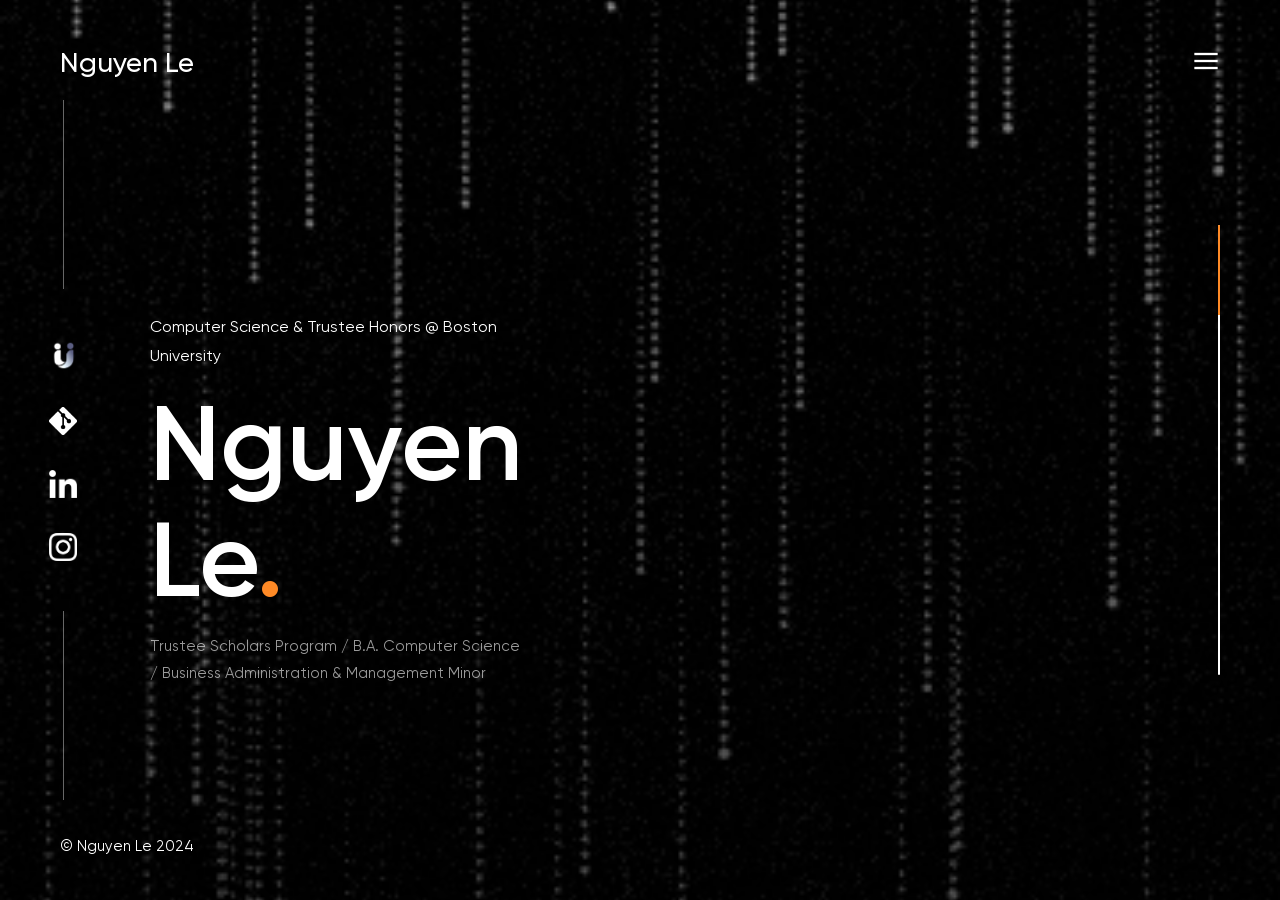
==== index.html @ aa46132e "[bug] pdf not showing up" ====
<!DOCTYPE html>
<html class="no-js vlt-is--homepage vlt-is--footer-fixed" lang="en">

<head>
    <meta charset="utf-8">
    <title>Nguyen Le</title>
    <meta http-equiv="X-UA-Compatible" content="IE=edge">
    <meta name="viewport" content="width=device-width, initial-scale=1, maximum-scale=1">
    <!--Favicon-->
    <!-- change this favicon to my own -->
    <!-- <link rel="icon" type="image/svg" href="assets/img/root/favicon.svg"> -->
    <!--Framework-->
    <link rel="stylesheet" href="assets/css/framework/bootstrap.min.css">
    <!--Fonts-->
    <link rel="stylesheet" href="assets/fonts/Gilroy/style.css">
    <!--Icons-->
    <link rel="stylesheet" href="assets/fonts/LineIcons/Pro-Regular/font-css/LineIcons.css">
    <!--Plugins-->
    <link rel="stylesheet" href="assets/css/vlt-plugins.min.css">
    <!--Style-->
    <link rel="stylesheet" href="assets/css/vlt-main.min.css">
    <!--Custom-->
    <link rel="stylesheet" href="assets/css/custom.css">

    <script async src="https://www.googletagmanager.com/gtag/js?id=UA-115117832-1"></script>
    <script>
        window.dataLayer = window.dataLayer || [];

        function gtag() {
            dataLayer.push(arguments);
        }
        gtag('js', new Date());

        gtag('config', 'UA-115117832-1');
    </script>

    <style>
        @media screen and (max-width: 660px) {
            iframe {
                display: none;
            }
        }
    </style>

</head>

<body class=" animsition">
    <!--Header-->
    <header class="vlt-header vlt-header--default">
        <div class="vlt-navbar vlt-navbar--main vlt-navbar--transparent vlt-navbar--sticky">
            <div class="vlt-navbar-background"></div>
            <div class="vlt-navbar-inner">
                <div class="vlt-navbar-inner--left">
                    <!--Logo-->
                    <h4><a class="vlt-navbar-logo" href="index.html">Nguyen Le</a></h4>
                </div>
                <div class="vlt-navbar-inner--center">
                    <div class="container">
                        <nav class="vlt-default-menu__navigation">
                            <!--Navigation-->
                            <ul class="sf-menu">
                                <li data-menuanchor="Home"><a href="#Home">Home</a>
                                </li>
                                <li data-menuanchor="About"><a href="#About">About</a>
                                </li>
                                <li data-menuanchor="Testimonials"><a href="#Experience">Experience</a>
                                </li>
                                <li data-menuanchor="Projects"><a href="#Projects">Projects</a>
                                </li>
                                <li data-menuanchor="Contact"><a href="#Contact">Contact</a>
                                </li>
                            </ul>
                        </nav>
                    </div>
                </div>
                <div class="vlt-navbar-inner--right">
                    <div class="d-flex align-items-center">
                        <!--Contacts-->
                        <div class="vlt-navbar-contacts"><a href="mailto:nguyenle@bu.edu">nguyenle@bu.edu</a></div>
                        <!--Menu Burger--><a class="vlt-menu-burger js-offcanvas-menu-open" href="#"><svg
                                xmlns="http://www.w3.org/2000/svg" width="24" height="24" viewBox="0 0 24 24"
                                fill="none" stroke="currentColor" stroke-width="2" stroke-linecap="square"
                                stroke-linejoin="round">
                                <line x1="3" y1="12" x2="21" y2="12" />
                                <line x1="3" y1="6" x2="21" y2="6" />
                                <line x1="3" y1="18" x2="21" y2="18" />
                            </svg></a>
                    </div>
                </div>
            </div>
        </div>
    </header>
    <!--Offcanvas Menu-->
    <div class="vlt-offcanvas-menu">
        <div class="vlt-offcanvas-menu__header">
            <!--Menu Burger--><a class="vlt-menu-burger vlt-menu-burger--opened js-offcanvas-menu-close" href="#"><svg
                    xmlns="http://www.w3.org/2000/svg" fill="none" stroke="currentColor" stroke-linecap="square"
                    stroke-linejoin="round" stroke-width="2" viewBox="0 0 24 24">
                    <defs />
                    <path d="M18 6L6 18M6 6l12 12" />
                </svg></a>
        </div>
        <nav class="vlt-offcanvas-menu__navigation">
            <!--Navigation-->
            <ul class="sf-menu">
                <li data-menuanchor="Home"><a href="#Home">Home</a>
                </li>
                <li data-menuanchor="About"><a href="#About">About</a>
                </li>
                <li data-menuanchor="Testimonials"><a href="#Experience">Experience</a>
                </li>
                <li data-menuanchor="Projects"><a href="#Projects">Projects</a>
                </li>
                <li data-menuanchor="Contact"><a href="#Contact">Contact</a>
                </li>
            </ul>
        </nav>
        <div class="vlt-offcanvas-menu__footer">
            <!--Socials-->
            <div class="vlt-offcanvas-menu__socials">
                <!-- UniMate -->
                <a class="vlt-social-icon vlt-social-icon--style-1" href="https://unimate.com.vn/" target="_blank">
                    <img src="assets/img/unimate.png">
                </a>

                <!--GitHub-->
                <a class="vlt-social-icon vlt-social-icon--style-1" href="https://github.com/FilipLe" target="_blank">
                    <img src="assets/img/github.png">
                </a>

                <!--LinkedIn-->
                <a class="vlt-social-icon vlt-social-icon--style-1" href="https://www.linkedin.com/in/nguyenle04/"
                    target="_blank">
                    <img src="assets/img/linkedin.png">
                </a>

                <!--Instagram-->
                <a class="vlt-social-icon vlt-social-icon--style-1"
                    href="https://www.instagram.com/dailydose.of.python/" target="_blank">
                    <img src="assets/img/instagram.png">
                </a>
            </div>

            <!--Copyright-->
            <div class="vlt-offcanvas-menu__copyright">
                <p>© 2024 Copyright.<br>All rights reserved.</p>
            </div>
        </div>
    </div>
    <!--Site Overlay-->
    <div class="vlt-site-overlay"></div>
    <!--Fixed socials-->
    <div class="vlt-fixed-socials">
        <!--UniMate-->
        <a class="vlt-social-icon vlt-social-icon--style-1" href="https://unimate.com.vn/" target="_blank">
            <img src="assets/img/unimate.png">
        </a>

        <!--GitHub-->
        <a class="vlt-social-icon vlt-social-icon--style-1" href="https://github.com/FilipLe" target="_blank">
            <img src="assets/img/github.png">
        </a>

        <!--LinkedIn-->
        <a class="vlt-social-icon vlt-social-icon--style-1" href="https://www.linkedin.com/in/nguyenle04/"
            target="_blank">
            <img src="assets/img/linkedin.png">
        </a>

        <!--Instagram-->
        <a class="vlt-social-icon vlt-social-icon--style-1" href="https://www.instagram.com/dailydose.of.python/"
            target="_blank">
            <img src="assets/img/instagram.png">
        </a>
    </div>

    <!--Main-->
    <main class="vlt-main">
        <!--Fullpage Slider-->
        <div class="vlt-fullpage-slider" data-loop-top="" data-loop-bottom="" data-speed="450">
            <!--Home-->
            <!--Section-->
            <div class="vlt-section pp-scrollable" data-anchor="Home">
                <div style="z-index: 2;" class="vlt-section__vertical-align">
                    <div class="vlt-section__content">
                        <!--Ken Burn Effect-->
                        <div class="vlt-section__ken-burn-background has-mobile-image"><img
                                src="assets/img/particles.gif" alt=""><img src="assets/img/particles.gif" alt=""></div>
                        <div class="container">
                            <div class="row">
                                <div class="col-lg-5">
                                    <div class="vlt-gap-120"></div>
                                    <!--Animated Block-->
                                    <div class="vlt-animated-block" data-animation-name="fadeInUpSm"
                                        style="animation-delay:0s; animation-duration:700ms;">
                                    </div>
                                    <div class="vlt-gap-100"></div>
                                    <!--Animated Block-->
                                    <div class="vlt-animated-block" data-animation-name="fadeInUpSm"
                                        style="animation-delay:.1s; animation-duration:700ms;"><span
                                            class="vlt-display-1 has-white-color">Computer Science & Trustee Honors @
                                            Boston University</span>
                                    </div>
                                    <div class="vlt-gap-15"></div>
                                    <!--Animated Block-->
                                    <div class="vlt-animated-block" data-animation-name="fadeInUpSm"
                                        style="animation-delay:.2s; animation-duration:700ms;">
                                        <h1 class="vlt-large-heading tracking-in-contract-bck">Nguyen Le<span
                                                class="has-accent-color">.</span></h1>
                                    </div>
                                    <div class="vlt-gap-15"></div>
                                    <!--Animated Block-->
                                    <div class="vlt-animated-block" data-animation-name="fadeInUpSm"
                                        style="animation-delay:.3s; animation-duration:700ms;">
                                        <p> Trustee Scholars Program / B.A. Computer Science / Business Administration &
                                            Management Minor</p>
                                    </div>
                                </div>

                            </div>
                        </div>
                        <iframe
                            style="width: 100%; height: 100%; position: absolute; left: 0; pointer-events: none; z-index: 1; border: 0;"
                            src="webgl_shadowmap_pointlight.html"></iframe>
                    </div>
                </div>

            </div>

            <!--About-->
            <!--Section-->
            <div class="vlt-section pp-scrollable" data-anchor="About">
                <div class="vlt-section__vertical-align">
                    <div class="vlt-section__content">
                        <div class="vlt-section__ken-burn-background has-mobile-image"><img src="assets/img/cool.jpeg"
                                alt=""><img src="assets/img/cool.jpeg" alt=""></div>
                        <div class="container">
                            <div class="row">
                                <div class="col-xl-6">
                                    <!--Animated Block-->
                                    <div class="vlt-animated-block" data-animation-name="fadeInUpSm"
                                        style="animation-delay:0s; animation-duration:700ms;">
                                        <div class="vlt-experience-block">
                                            <img src="assets/img/nguyenle.jpg" style="margin:auto"
                                                class="vlt-experience-profile">
                                        </div>
                                    </div>
                                    <div class="vlt-gap-100--lg"></div>
                                </div>
                                <div class="col-xl-6 col-md-8">
                                    <!--Animated Block-->
                                    <div class="vlt-animated-block" data-animation-name="fadeInUpSm"
                                        style="animation-delay:.1s; animation-duration:700ms;">
                                        <h3>About Me</h3>
                                    </div>
                                    <div class="vlt-gap-45"></div>
                                    <!--Animated Block-->
                                    <div class="vlt-animated-block" data-animation-name="fadeInUpSm"
                                        style="animation-delay:.2s; animation-duration:700ms;">
                                        <p>
                                            I’m a Computer Science student with a passion for Technology, Finance, and Machine Learning. I am in my junior year, and I am part of the 20 <u><a href="https://www.bu.edu/provost/students/undergraduate/trustee-scholars-program/">Trustee Scholars</a></u> at Boston University. I’ve worked on a range of projects from Natural Language Processing for Fintech to Backend Development for AR/VR solutions. 
                                            
                                            <br>
                                            <br>
                                            
                                            I love solving complex problems, whether it's building scalable systems, pre-training LLMs, or crafting innovative ideas for startups. With experience in both Business and Engineering, I bring a unique perspective and adaptability to every challenge.
                                        </p>
                                    </div>

                                </div>
                            </div>
                        </div>
                    </div>
                </div>
                <iframe style="width: 100%; height: 100%; position: absolute; z-index: 1; border: 0;"
                    class="fluids_back" src="webgl_marchingcubes.html"></iframe>
            </div>

            <!--Experience-->
            <!--Section-->
            <div class="vlt-section pp-scrollable" data-anchor="Experience">
                <div class="vlt-section__vertical-align">
                    <div class="vlt-section__content">
                        <div class="vlt-section__ken-burn-background has-mobile-image"><img src="assets/img/tech.jpeg"
                                alt=""><img src="assets/img/tech.jpeg" alt=""></div>
                        <div class="container">
                            <div class="vlt-animated-block" data-animation-name="fadeInUpSm"
                                style="animation-delay:0s; animation-duration:700ms;">
                                <h3>Experience</h3>
                            </div>

                            <!--Carousel-->
                            <div class="row">
                                <div class="col-xl-4">
                                    <div class="vlt-gap-30--lg"></div>
                                    <div class="vlt-animated-block" data-animation-name="fadeInUpSm"
                                        style="animation-delay:.2s; animation-duration:700ms;">
                                        <article class="vlt-post vlt-post--masonry">
                                            <div class="vlt-post-border"><span class="top"></span><span
                                                    class="right"></span><span class="bottom"></span><span
                                                    class="left"></span></div>
                                            <div class="vlt-post-content">
                                                <header class="vlt-post-header"><span class="vlt-post-date">July
                                                        2024 - September 2024</span>
                                                    <h3 class="vlt-post-title"><a href="">MoMo M_Service</a></h3>
                                                </header>
                                                <div>
                                                    <a class="vlt-read-more-link" href="">
                                                        Artificial Intelligence Engineer Intern
                                                    </a>
                                                </div>
                                                <div class="vlt-post-excerpt">
                                                    <p>
                                                        Natural language processing and LLM pre-training for MoMo’s Payment Transaction AI Chatbot
                                                    </p>
                                                </div>
                                        </article>
                                    </div>
                                </div>

                                <div class="col-xl-4">
                                    <div class="vlt-gap-30--lg"></div>
                                    <div class="vlt-animated-block" data-animation-name="fadeInUpSm"
                                        style="animation-delay:.3s; animation-duration:700ms;">
                                        <article class="vlt-post vlt-post--masonry">
                                            <div class="vlt-post-border"><span class="top"></span><span
                                                    class="right"></span><span class="bottom"></span><span
                                                    class="left"></span></div>
                                            <div class="vlt-post-content">
                                                <header class="vlt-post-header"><span class="vlt-post-date">August
                                                        2024 - Present</span>
                                                    <h3 class="vlt-post-title"><a href="">BU Spark!</a></h3>
                                                </header>
                                                <div>
                                                    <a class="vlt-read-more-link" href="">
                                                        Teaching Assistant & Tech Fellow
                                                    </a>
                                                </div>
                                                <div class="vlt-post-excerpt">
                                                    <p>
                                                        Provide technical advising for current technology fellows at BU Spark’s incubation program for startups
                                                    </p>
                                                </div>
                                        </article>
                                    </div>
                                </div>

                                <div class="col-xl-4">
                                    <div class="vlt-animated-block" data-animation-name="fadeInUpSm"
                                        style="animation-delay:.1s; animation-duration:700ms;">
                                        <article class="vlt-post vlt-post--masonry">
                                            <div class="vlt-post-border"><span class="top"></span><span
                                                    class="right"></span><span class="bottom"></span><span
                                                    class="left"></span></div>
                                            <div class="vlt-post-content">
                                                <header class="vlt-post-header"><span class="vlt-post-date">January 2024
                                                        - Present</span>
                                                    <h3 class="vlt-post-title"><a href="">UniMate</a></h3>
                                                </header>
                                                <div>
                                                    <a class="vlt-read-more-link" href="">
                                                        Fullstack Software Engineer
                                                    </a>
                                                </div>
                                                <div class="vlt-post-excerpt">
                                                    <p>
                                                        Develop full-stack application as well as part of founding
                                                        members of the startup platform
                                                    </p>
                                                </div>

                                            </div>
                                        </article>
                                    </div>
                                </div>

                                <div class="col-xl-4">
                                    <div class="vlt-gap-30--lg"></div>
                                    <div class="vlt-animated-block" data-animation-name="fadeInUpSm"
                                        style="animation-delay:.3s; animation-duration:700ms;">
                                        <article class="vlt-post vlt-post--masonry">
                                            <div class="vlt-post-border"><span class="top"></span><span
                                                    class="right"></span><span class="bottom"></span><span
                                                    class="left"></span></div>
                                            <div class="vlt-post-content">
                                                <header class="vlt-post-header"><span class="vlt-post-date">September 2023 -
                                                        August 2024</span>
                                                    <h3 class="vlt-post-title"><a href="">Boston University</a></h3>
                                                </header>
                                                <div>
                                                    <a class="vlt-read-more-link" href="">
                                                        Course Assistant for CS 111
                                                    </a>
                                                </div>
                                                <div class="vlt-post-excerpt">
                                                    <p>
                                                        Instruct in labs, organize discussions and daily office hours for 350+ undergraduate students in Python programming, OOP, Algorithms
                                                    </p>
                                                </div>
                                        </article>
                                    </div>
                                </div>

                                <div class="col-xl-4">
                                    <div class="vlt-gap-30--lg"></div>
                                    <div class="vlt-animated-block" data-animation-name="fadeInUpSm"
                                        style="animation-delay:.3s; animation-duration:700ms;">
                                        <article class="vlt-post vlt-post--masonry">
                                            <div class="vlt-post-border"><span class="top"></span><span
                                                    class="right"></span><span class="bottom"></span><span
                                                    class="left"></span></div>
                                            <div class="vlt-post-content">
                                                <header class="vlt-post-header"><span class="vlt-post-date">May 2024
                                                        - June 2024</span>
                                                    <h3 class="vlt-post-title"><a href="">Goldman Sachs</a></h3>
                                                </header>
                                                <div>
                                                    <a class="vlt-read-more-link" href="">
                                                        Virtual Insight Series
                                                    </a>
                                                </div>
                                                <div class="vlt-post-excerpt">
                                                    <p>
                                                        4-week professional development program for undergraduates led by Goldman Sachs
                                                    </p>
                                                </div>
                                        </article>
                                    </div>
                                </div>

                                <div class="col-xl-4">
                                    <div class="vlt-animated-block" data-animation-name="fadeInUpSm"
                                        style="animation-delay:.1s; animation-duration:700ms;">
                                        <article class="vlt-post vlt-post--masonry">
                                            <div class="vlt-post-border"><span class="top"></span><span
                                                    class="right"></span><span class="bottom"></span><span
                                                    class="left"></span></div>
                                            <div class="vlt-post-content">
                                                <header class="vlt-post-header"><span class="vlt-post-date">May 2023 -
                                                        August 2023</span>
                                                    <h3 class="vlt-post-title"><a href="">jK Technologies Corp</a></h3>
                                                </header>
                                                <div>
                                                    <a class="vlt-read-more-link" href="">
                                                        Backend Developer Intern
                                                    </a>
                                                </div>
                                                <div class="vlt-post-excerpt">
                                                    <p>
                                                        Develop backend for the AR/VR metaverse platform for businesses
                                                    </p>
                                                </div>

                                            </div>
                                        </article>
                                    </div>
                                </div>
                            </div>
                        </div>
                    </div>
                </div>
            </div>

            <!--Projects-->
            <!--Section-->
            <div class="vlt-section pp-scrollable" data-anchor="Projects">
                <div class="vlt-section__vertical-align">
                    <div class="vlt-section__content">
                        <!--Ken Burn Effect-->
                        <div class="vlt-section__ken-burn-background"><img src="assets/img/techy.webp" alt=""></div>
                        <div class="container">
                            <div class="row align-items-end">
                                <div class="col-xl-6">
                                    <!--Animated Block-->
                                    <div class="vlt-animated-block" data-animation-name="fadeInUpSm"
                                        style="animation-delay:0s; animation-duration:700ms;">
                                        <div class="has-accent-color" style = "text-align: center;">
                                            <!-- <svg xmlns="http://www.w3.org/2000/svg"
                                                fill="none" viewBox="0 0 75 75">
                                                <defs />
                                                <path fill="currentColor"
                                                    d="M25 0C16.9271 0 10.7422 2.14844 6.44531 6.44531 2.14844 10.7422 0 16.9271 0 25v50h31.25V25H12.5c0-4.4271.9766-7.6172 2.9297-9.5703C17.3828 13.4766 20.5729 12.5 25 12.5V0zm43.75 0c-8.0729 0-14.2578 2.14844-18.5547 6.44531C45.8984 10.7422 43.75 16.9271 43.75 25v50H75V25H56.25c0-4.4271.9766-7.6172 2.9297-9.5703C61.1328 13.4766 64.3229 12.5 68.75 12.5V0z" />
                                            </svg>
                                            <div class="vlt-gap-160 vlt-gap-100--lg"></div> -->
                                            <img src="assets/img/shaInnovation.JPG" alt="Innovation Competition" style="width: 80%; height: auto;" class="vlt-experience-profile">
                                            <h3>Let my experiences reflect my abilities.</h3>
                                        </div>
                                    </div>
                                </div>
                                <div class="col-xl-4 col-md-6 offset-xl-2">
                                    <!--Animated Block-->
                                    <div class="vlt-animated-block" data-animation-name="fadeInUpSm"
                                        style="animation-delay:.1s; animation-duration:700ms;">

                                        <!--Content slider-->
                                        <div class="vlt-content-slider "
                                            data-navigation-anchor=".vlt-testimonials-anchor" data-effect="" data-gap=""
                                            data-loop="" data-speed="" data-autoplay="" data-autoplay-speed=""
                                            data-slides-centered="" data-slide-settings="{}" data-free-mode=""
                                            data-slider-offset="" data-mousewheel="">
                                            <div class="swiper-container">
                                                <div class="swiper-wrapper">
                                                    <div class="swiper-slide">
                                                        <!--Project-->
                                                        <div class="vlt-testimonial">
                                                            <div class="vlt-testimonial__meta">
                                                                <h5 class="vlt-testimonial__name">$100k Poyiadjis VC Competition
                                                                </h5>
                                                                <div class="vlt-testimonial__function">Venture Funding                                                                </div>
                                                            </div>

                                                            <div class="vlt-testimonial__text">
                                                                <p>
                                                                    Won 3rd place in venture funding from the Social Impact Track at the $100,000 Poyiadjis Innovation Competition
                                                                </p>
                                                            </div>

                                                        </div>
                                                    </div>

                                                    <div class="swiper-slide">
                                                        <!--Project-->
                                                        <div class="vlt-testimonial">
                                                            <div class="vlt-testimonial__meta">
                                                                <h5 class="vlt-testimonial__name">Grapheme-to-Phoneme Model
                                                                </h5>
                                                                <div class="vlt-testimonial__function">Encoder-Decoder, Recurrent Neural Networks                                                               </div>
                                                            </div>

                                                            <div class="vlt-testimonial__text">
                                                                <p>
                                                                    Text-to-speech (TTS) synthesis model for Romanian lexicon using sequence-to-sequence technique from deep learning 
                                                                </p>
                                                            </div>

                                                        </div>
                                                    </div>

                                                    <div class="swiper-slide">
                                                        <!--Project-->
                                                        <div class="vlt-testimonial">
                                                            <div class="vlt-testimonial__meta">
                                                                <h5 class="vlt-testimonial__name">Capital Crest
                                                                </h5>
                                                                <div class="vlt-testimonial__function">NextJS, PostgreSQL, Plaid API, TypeScript
                                                                </div>
                                                            </div>

                                                            <div class="vlt-testimonial__text">
                                                                <p>
                                                                    Financial planning and expenses tracking application with real-time banking account integration
                                                                </p>
                                                            </div>

                                                        </div>
                                                    </div>

                                                    <div class="swiper-slide">
                                                        <!--Project-->
                                                        <div class="vlt-testimonial">
                                                            <div class="vlt-testimonial__meta">
                                                                <h5 class="vlt-testimonial__name">VNProperties
                                                                </h5>
                                                                <div class="vlt-testimonial__function">React Native, Expo, TypeScript
                                                                </div>
                                                            </div>

                                                            <div class="vlt-testimonial__text">
                                                                <p>
                                                                    Native application for listing real estate properties in Vietnam
                                                                </p>
                                                            </div>

                                                        </div>
                                                    </div>

                                                    <div class="swiper-slide">
                                                        <!--Project-->
                                                        <div class="vlt-testimonial">
                                                            <div class="vlt-testimonial__meta">
                                                                <h5 class="vlt-testimonial__name">Property Appraisal
                                                                    with ML
                                                                </h5>
                                                                <div class="vlt-testimonial__function">pandas,
                                                                    Matplotlib, scikit-learn, seaborn
                                                                </div>
                                                            </div>

                                                            <div class="vlt-testimonial__text">
                                                                <p>
                                                                    Machine learning models to predict property valuation
                                                                </p>
                                                            </div>

                                                        </div>
                                                    </div>


                                                    <div class="swiper-slide">
                                                        <!--Project-->
                                                        <div class="vlt-testimonial">
                                                            <div class="vlt-testimonial__meta">
                                                                <h5 class="vlt-testimonial__name">@dailydose.of.python
                                                                </h5>
                                                                <div class="vlt-testimonial__function">Python
                                                                </div>
                                                            </div>

                                                            <div class="vlt-testimonial__text">
                                                                <p>
                                                                    Online platform that teaches programming to over
                                                                    4.000 avid learners all over the world.
                                                                </p>
                                                            </div>

                                                        </div>
                                                    </div>


                                                    <div class="swiper-slide">
                                                        <!--Project-->
                                                        <div class="vlt-testimonial">
                                                            <div class="vlt-testimonial__meta">
                                                                <h5 class="vlt-testimonial__name">Medicine Daily
                                                                </h5>
                                                                <div class="vlt-testimonial__function">Java Swing, JSON
                                                                </div>
                                                            </div>

                                                            <div class="vlt-testimonial__text">
                                                                <p>
                                                                    Application that helps patients keep track of dosage
                                                                    and medicine inventory.
                                                                </p>
                                                            </div>

                                                        </div>
                                                    </div>

                                                    <div class="swiper-slide">
                                                        <!--Project-->
                                                        <div class="vlt-testimonial">
                                                            <div class="vlt-testimonial__meta">
                                                                <h5 class="vlt-testimonial__name">Daily Dose of Weather
                                                                </h5>
                                                                <div class="vlt-testimonial__function">Python, requests,
                                                                    smtplib, OpenWeather API
                                                                </div>
                                                            </div>

                                                            <div class="vlt-testimonial__text">
                                                                <p>
                                                                    Real-time Weather Forecast SMS Text Alert System
                                                                    that collects weather forecast information and
                                                                    alerts users clothing suggestions and weather in
                                                                    real-time.
                                                                </p>
                                                            </div>

                                                        </div>
                                                    </div>

                                                </div>
                                            </div>
                                        </div>
                                        <div class="vlt-gap-75"></div>

                                        <!--Slider controls-->
                                        <div
                                            class="vlt-slider-controls vlt-slider-controls--style-1 vlt-testimonials-anchor">
                                            <div class="vlt-swiper-button-prev"><svg xmlns="http://www.w3.org/2000/svg"
                                                    fill="none" viewBox="0 0 24 45">
                                                    <defs />
                                                    <path fill="currentColor" fill-rule="evenodd"
                                                        d="M1.36413 22.5795L24 43.9524l-.7271.6865L.272896 22.9223l.383716-.3623-.362754-.3367L23.0941.319721l.733.680233L1.36413 22.5795z"
                                                        clip-rule="evenodd" />
                                                </svg></div>
                                            <div class="vlt-swiper-button-next"><svg fill="none"
                                                    xmlns="http://www.w3.org/2000/svg" viewBox="0 0 24 45">
                                                    <defs />
                                                    <path fill-rule="evenodd" clip-rule="evenodd"
                                                        d="M22.6359 22.3728L0 1.00001.727101.313477 23.7271 22.0301l-.3837.3623.3627.3367L.905866 44.6327l-.732997-.6803L22.6359 22.3728z"
                                                        fill="currentColor" />
                                                </svg></div>
                                        </div>
                                    </div>
                                </div>
                            </div>
                        </div>
                    </div>
                </div>
            </div>

            <!--Contact-->
            <!--Section-->
            <div class="vlt-section pp-scrollable" data-anchor="Contact">
                <div class="vlt-section__vertical-align">
                    <div class="vlt-section__content">
                        <!--Ken Burn Effect-->
                        <div class="vlt-section__ken-burn-background"><img src="assets/img/cpu.jpeg" alt=""></div>
                        <div class="container">
                            <div class="row">
                                <div class="col-xl-4">
                                    <!--Animated Block-->
                                    <div class="vlt-animated-block" data-animation-name="fadeInUpSm"
                                        style="animation-delay:0s; animation-duration:700ms;">
                                        <h3>Contact</h3>
                                        <div class="vlt-gap-30"></div>
                                        <p>For any further queries regarding my profile, please do not hesitate to reach
                                            out to me at the contacts below:</p>
                                        <div class="vlt-gap-40"></div>
                                        <p><a class="tel" href="linkedin.com/in/nguyenle04/">LinkedIn: nguyenle04</a>
                                        </p>
                                        <p><a class="tel" href="https://github.com/FilipLe">GitHub: FilipLe</a></p>
                                        <p><a class="tel" href="mailto:nguyenle@bu.edu">nguyenle@bu.edu</a></p>
                                    </div>
                                </div>
                                
                                <div class="col-xl-6 offset-xl-2">
                                    <div class="vlt-gap-100--lg"></div>
                                    <!--Animated Block-->
                                    <div class="vlt-animated-block" data-animation-name="fadeInUpSm"
                                        style="animation-delay:.1s; animation-duration:700ms;">
                                        <h4>Learn more <span class="has-accent-color">here!</span></h4>
                                        <div class="vlt-gap-20"></div>
                                        <!-- <embed src="https://drive.google.com/file/d/1ehC1Ym4-fLE6mgEJBxqgDnFUmO_-lJ_u/view?usp=sharing" width="600px" height="600px" /> -->
                                        <iframe src="https://drive.google.com/file/d/1ehC1Ym4-fLE6mgEJBxqgDnFUmO_-lJ_u/view" style="width:600px; height:500px;" frameborder="0"></iframe>
                                    </div>
                                </div>
                            </div>
                        </div>
                    </div>
                </div>
            </div>
            <!--Progress Bar-->
            <div class="vlt-fullpage-slider-progress-bar"><span></span></div>
        </div>
    </main>
    <!--Footer-->
    <footer class="vlt-footer vlt-footer--default vlt-footer--fixed">
        <div class="vlt-footer-copyright">
            <p>© Nguyen Le 2024</p>
        </div>
    </footer>

    <!--Libs-->
    <script src="assets/vendors/jquery-3.5.1.min.js"></script>
    <script src="assets/scripts/vlt-plugins.min.js"></script>
    <script src="assets/scripts/vlt-helpers.js"></script>
    <script src="assets/scripts/vlt-controllers.min.js"></script>
    <script src="assets/scripts/motion.js"></script>
</body>

</html>
---- assets/fonts/Gilroy/style.css ----
@font-face {
    font-family: 'Gilroy';
    src: url('Gilroy-Regular.woff') format('woff');
    font-weight: normal;
    font-style: normal;
}

@font-face {
    font-family: 'Gilroy';
    src: url('Gilroy-Medium.woff') format('woff');
    font-weight: 500;
    font-style: normal;
}

@font-face {
    font-family: 'Gilroy';
    src: url('Gilroy-SemiBold.woff') format('woff');
    font-weight: 600;
    font-style: normal;
}
---- assets/css/vlt-main.min.css ----
@-webkit-keyframes vlt_fade_in_down {
    0% {
        -webkit-transform: translateY(1.875rem);
        transform: translateY(1.875rem);
        opacity: 0
    }
    100% {
        -webkit-transform: translateY(0);
        transform: translateY(0);
        opacity: 1
    }
}

@keyframes vlt_fade_in_down {
    0% {
        -webkit-transform: translateY(1.875rem);
        transform: translateY(1.875rem);
        opacity: 0
    }
    100% {
        -webkit-transform: translateY(0);
        transform: translateY(0);
        opacity: 1
    }
}

@-webkit-keyframes vlt_animated_block {
    0% {
        -webkit-transform: translateY(6.25rem);
        transform: translateY(6.25rem);
        opacity: 0
    }
    100% {
        -webkit-transform: translateY(0);
        transform: translateY(0);
        opacity: 1
    }
}

@keyframes vlt_animated_block {
    0% {
        -webkit-transform: translateY(6.25rem);
        transform: translateY(6.25rem);
        opacity: 0
    }
    100% {
        -webkit-transform: translateY(0);
        transform: translateY(0);
        opacity: 1
    }
}

@-webkit-keyframes vlt_bounce {
    0%,
    100% {
        -webkit-transform: scale(0);
        transform: scale(0)
    }
    50% {
        -webkit-transform: scale(1);
        transform: scale(1)
    }
}

@keyframes vlt_bounce {
    0%,
    100% {
        -webkit-transform: scale(0);
        transform: scale(0)
    }
    50% {
        -webkit-transform: scale(1);
        transform: scale(1)
    }
}

@-webkit-keyframes vlt_fade_in_up_sm {
    from {
        -webkit-transform: translate3d(0, 100px, 0);
        transform: translate3d(0, 100px, 0);
        opacity: 0
    }
    to {
        -webkit-transform: translate3d(0, 0, 0);
        transform: translate3d(0, 0, 0);
        opacity: 1
    }
}

@keyframes vlt_fade_in_up_sm {
    from {
        -webkit-transform: translate3d(0, 100px, 0);
        transform: translate3d(0, 100px, 0);
        opacity: 0
    }
    to {
        -webkit-transform: translate3d(0, 0, 0);
        transform: translate3d(0, 0, 0);
        opacity: 1
    }
}

@-webkit-keyframes vlt_fade_in_down_sm {
    from {
        -webkit-transform: translate3d(0, -100px, 0);
        transform: translate3d(0, -100px, 0);
        opacity: 0
    }
    to {
        -webkit-transform: translate3d(0, 0, 0);
        transform: translate3d(0, 0, 0);
        opacity: 1
    }
}

@keyframes vlt_fade_in_down_sm {
    from {
        -webkit-transform: translate3d(0, -100px, 0);
        transform: translate3d(0, -100px, 0);
        opacity: 0
    }
    to {
        -webkit-transform: translate3d(0, 0, 0);
        transform: translate3d(0, 0, 0);
        opacity: 1
    }
}

@-webkit-keyframes vlt_fade_in_left_sm {
    from {
        -webkit-transform: translate3d(-100px, 0, 0);
        transform: translate3d(-100px, 0, 0);
        opacity: 0
    }
    to {
        -webkit-transform: translate3d(0, 0, 0);
        transform: translate3d(0, 0, 0);
        opacity: 1
    }
}

@keyframes vlt_fade_in_left_sm {
    from {
        -webkit-transform: translate3d(-100px, 0, 0);
        transform: translate3d(-100px, 0, 0);
        opacity: 0
    }
    to {
        -webkit-transform: translate3d(0, 0, 0);
        transform: translate3d(0, 0, 0);
        opacity: 1
    }
}

@-webkit-keyframes vlt_fade_in_right_sm {
    from {
        -webkit-transform: translate3d(100px, 0, 0);
        transform: translate3d(100px, 0, 0);
        opacity: 0
    }
    to {
        -webkit-transform: translate3d(0, 0, 0);
        transform: translate3d(0, 0, 0);
        opacity: 1
    }
}

@keyframes vlt_fade_in_right_sm {
    from {
        -webkit-transform: translate3d(100px, 0, 0);
        transform: translate3d(100px, 0, 0);
        opacity: 0
    }
    to {
        -webkit-transform: translate3d(0, 0, 0);
        transform: translate3d(0, 0, 0);
        opacity: 1
    }
}

@-webkit-keyframes vlt_heartbeat {
    0% {
        -webkit-transform: scale(.8);
        transform: scale(.8)
    }
    5% {
        -webkit-transform: scale(.9);
        transform: scale(.9)
    }
    10% {
        -webkit-transform: scale(.8);
        transform: scale(.8)
    }
    15% {
        -webkit-transform: scale(1);
        transform: scale(1)
    }
    50% {
        -webkit-transform: scale(.8);
        transform: scale(.8)
    }
    100% {
        -webkit-transform: scale(.8);
        transform: scale(.8)
    }
}

@keyframes vlt_heartbeat {
    0% {
        -webkit-transform: scale(.8);
        transform: scale(.8)
    }
    5% {
        -webkit-transform: scale(.9);
        transform: scale(.9)
    }
    10% {
        -webkit-transform: scale(.8);
        transform: scale(.8)
    }
    15% {
        -webkit-transform: scale(1);
        transform: scale(1)
    }
    50% {
        -webkit-transform: scale(.8);
        transform: scale(.8)
    }
    100% {
        -webkit-transform: scale(.8);
        transform: scale(.8)
    }
}

.has-accent-color {
    color: #ff8a26
}

.has-white-color {
    color: #fff
}

.vlt-display-1 {
    font-size: 1rem;
    display: block
}

.message.success {
    color: #fff
}

.message.danger {
    color: #ff8a26
}

.vlt-gap-310 {
    height: 19.375rem
}

@media only screen and (max-width:575px) {
    .vlt-gap-310--xs {
        height: 19.375rem
    }
}

@media only screen and (max-width:767px) {
    .vlt-gap-310--sm {
        height: 19.375rem
    }
}

@media only screen and (max-width:991px) {
    .vlt-gap-310--md {
        height: 19.375rem
    }
}

@media only screen and (max-width:1199px) {
    .vlt-gap-310--lg {
        height: 19.375rem
    }
}

.vlt-gap-215 {
    height: 13.4375rem
}

@media only screen and (max-width:575px) {
    .vlt-gap-215--xs {
        height: 13.4375rem
    }
}

@media only screen and (max-width:767px) {
    .vlt-gap-215--sm {
        height: 13.4375rem
    }
}

@media only screen and (max-width:991px) {
    .vlt-gap-215--md {
        height: 13.4375rem
    }
}

@media only screen and (max-width:1199px) {
    .vlt-gap-215--lg {
        height: 13.4375rem
    }
}

.vlt-gap-200 {
    height: 12.5rem
}

@media only screen and (max-width:575px) {
    .vlt-gap-200--xs {
        height: 12.5rem
    }
}

@media only screen and (max-width:767px) {
    .vlt-gap-200--sm {
        height: 12.5rem
    }
}

@media only screen and (max-width:991px) {
    .vlt-gap-200--md {
        height: 12.5rem
    }
}

@media only screen and (max-width:1199px) {
    .vlt-gap-200--lg {
        height: 12.5rem
    }
}

.vlt-gap-160 {
    height: 10rem
}

@media only screen and (max-width:575px) {
    .vlt-gap-160--xs {
        height: 10rem
    }
}

@media only screen and (max-width:767px) {
    .vlt-gap-160--sm {
        height: 10rem
    }
}

@media only screen and (max-width:991px) {
    .vlt-gap-160--md {
        height: 10rem
    }
}

@media only screen and (max-width:1199px) {
    .vlt-gap-160--lg {
        height: 10rem
    }
}

.vlt-gap-150 {
    height: 9.375rem
}

@media only screen and (max-width:575px) {
    .vlt-gap-150--xs {
        height: 9.375rem
    }
}

@media only screen and (max-width:767px) {
    .vlt-gap-150--sm {
        height: 9.375rem
    }
}

@media only screen and (max-width:991px) {
    .vlt-gap-150--md {
        height: 9.375rem
    }
}

@media only screen and (max-width:1199px) {
    .vlt-gap-150--lg {
        height: 9.375rem
    }
}

.vlt-gap-140 {
    height: 8.75rem
}

@media only screen and (max-width:575px) {
    .vlt-gap-140--xs {
        height: 8.75rem
    }
}

@media only screen and (max-width:767px) {
    .vlt-gap-140--sm {
        height: 8.75rem
    }
}

@media only screen and (max-width:991px) {
    .vlt-gap-140--md {
        height: 8.75rem
    }
}

@media only screen and (max-width:1199px) {
    .vlt-gap-140--lg {
        height: 8.75rem
    }
}

.vlt-gap-100 {
    height: 6.25rem
}

@media only screen and (max-width:575px) {
    .vlt-gap-100--xs {
        height: 6.25rem
    }
}

@media only screen and (max-width:767px) {
    .vlt-gap-100--sm {
        height: 6.25rem
    }
}

@media only screen and (max-width:991px) {
    .vlt-gap-100--md {
        height: 6.25rem
    }
}

@media only screen and (max-width:1199px) {
    .vlt-gap-100--lg {
        height: 6.25rem
    }
}

.vlt-gap-75 {
    height: 4.6875rem
}

@media only screen and (max-width:575px) {
    .vlt-gap-75--xs {
        height: 4.6875rem
    }
}

@media only screen and (max-width:767px) {
    .vlt-gap-75--sm {
        height: 4.6875rem
    }
}

@media only screen and (max-width:991px) {
    .vlt-gap-75--md {
        height: 4.6875rem
    }
}

@media only screen and (max-width:1199px) {
    .vlt-gap-75--lg {
        height: 4.6875rem
    }
}

.vlt-gap-70 {
    height: 4.375rem
}

@media only screen and (max-width:575px) {
    .vlt-gap-70--xs {
        height: 4.375rem
    }
}

@media only screen and (max-width:767px) {
    .vlt-gap-70--sm {
        height: 4.375rem
    }
}

@media only screen and (max-width:991px) {
    .vlt-gap-70--md {
        height: 4.375rem
    }
}

@media only screen and (max-width:1199px) {
    .vlt-gap-70--lg {
        height: 4.375rem
    }
}

.vlt-gap-60 {
    height: 3.75rem
}

@media only screen and (max-width:575px) {
    .vlt-gap-60--xs {
        height: 3.75rem
    }
}

@media only screen and (max-width:767px) {
    .vlt-gap-60--sm {
        height: 3.75rem
    }
}

@media only screen and (max-width:991px) {
    .vlt-gap-60--md {
        height: 3.75rem
    }
}

@media only screen and (max-width:1199px) {
    .vlt-gap-60--lg {
        height: 3.75rem
    }
}

.vlt-gap-50 {
    height: 3.125rem
}

@media only screen and (max-width:575px) {
    .vlt-gap-50--xs {
        height: 3.125rem
    }
}

@media only screen and (max-width:767px) {
    .vlt-gap-50--sm {
        height: 3.125rem
    }
}

@media only screen and (max-width:991px) {
    .vlt-gap-50--md {
        height: 3.125rem
    }
}

@media only screen and (max-width:1199px) {
    .vlt-gap-50--lg {
        height: 3.125rem
    }
}

.vlt-gap-45 {
    height: 2.8125rem
}

@media only screen and (max-width:575px) {
    .vlt-gap-45--xs {
        height: 2.8125rem
    }
}

@media only screen and (max-width:767px) {
    .vlt-gap-45--sm {
        height: 2.8125rem
    }
}

@media only screen and (max-width:991px) {
    .vlt-gap-45--md {
        height: 2.8125rem
    }
}

@media only screen and (max-width:1199px) {
    .vlt-gap-45--lg {
        height: 2.8125rem
    }
}

.vlt-gap-40 {
    height: 2.5rem
}

@media only screen and (max-width:575px) {
    .vlt-gap-40--xs {
        height: 2.5rem
    }
}

@media only screen and (max-width:767px) {
    .vlt-gap-40--sm {
        height: 2.5rem
    }
}

@media only screen and (max-width:991px) {
    .vlt-gap-40--md {
        height: 2.5rem
    }
}

@media only screen and (max-width:1199px) {
    .vlt-gap-40--lg {
        height: 2.5rem
    }
}

.vlt-gap-30 {
    height: 1.875rem
}

@media only screen and (max-width:575px) {
    .vlt-gap-30--xs {
        height: 1.875rem
    }
}

@media only screen and (max-width:767px) {
    .vlt-gap-30--sm {
        height: 1.875rem
    }
}

@media only screen and (max-width:991px) {
    .vlt-gap-30--md {
        height: 1.875rem
    }
}

@media only screen and (max-width:1199px) {
    .vlt-gap-30--lg {
        height: 1.875rem
    }
}

.vlt-gap-20 {
    height: 1.25rem
}

@media only screen and (max-width:575px) {
    .vlt-gap-20--xs {
        height: 1.25rem
    }
}

@media only screen and (max-width:767px) {
    .vlt-gap-20--sm {
        height: 1.25rem
    }
}

@media only screen and (max-width:991px) {
    .vlt-gap-20--md {
        height: 1.25rem
    }
}

@media only screen and (max-width:1199px) {
    .vlt-gap-20--lg {
        height: 1.25rem
    }
}

.vlt-gap-15 {
    height: .9375rem
}

@media only screen and (max-width:575px) {
    .vlt-gap-15--xs {
        height: .9375rem
    }
}

@media only screen and (max-width:767px) {
    .vlt-gap-15--sm {
        height: .9375rem
    }
}

@media only screen and (max-width:991px) {
    .vlt-gap-15--md {
        height: .9375rem
    }
}

@media only screen and (max-width:1199px) {
    .vlt-gap-15--lg {
        height: .9375rem
    }
}

.animate__fadeInUpSm {
    -webkit-animation-name: vlt_fade_in_up_sm;
    animation-name: vlt_fade_in_up_sm;
    -webkit-animation-timing-function: ease-in-out;
    animation-timing-function: ease-in-out
}

.animate__fadeInDownSm {
    -webkit-animation-name: vlt_fade_in_down_sm;
    animation-name: vlt_fade_in_down_sm;
    -webkit-animation-timing-function: ease-in-out;
    animation-timing-function: ease-in-out
}

.animate__fadeInLeftSm {
    -webkit-animation-name: vlt_fade_in_left_sm;
    animation-name: vlt_fade_in_left_sm;
    -webkit-animation-timing-function: ease-in-out;
    animation-timing-function: ease-in-out
}

.animate__fadeInRightSm {
    -webkit-animation-name: vlt_fade_in_right_sm;
    animation-name: vlt_fade_in_right_sm;
    -webkit-animation-timing-function: ease-in-out;
    animation-timing-function: ease-in-out
}

::-moz-selection {
    color: #fff;
    background-color: #ff8a26
}

::selection {
    color: #fff;
    background-color: #ff8a26
}

::-moz-selection {
    color: #fff;
    background-color: #ff8a26
}

body {
    font-family: Gilroy;
    font-size: 1rem;
    line-height: 1.8;
    min-width: 20rem;
    margin: 0;
    padding: 0;
    color: #767676;
    background-color: #161616
}

img {
    max-width: 100%;
    height: auto
}

p {
    margin: 0 0 1.875rem
}

p:empty {
    display: none
}

p:last-of-type {
    margin-bottom: 0
}

strong {
    font-weight: 600
}

ol,
ul {
    margin-bottom: 0
}

a {
    -webkit-transition: all .3s;
    transition: all .3s;
    text-decoration: none;
    color: inherit
}

a:active,
a:focus,
a:hover {
    text-decoration: none;
    outline: 0
}

a:hover {
    color: #ff8a26
}

.h1,
.h2,
.h3,
.h4,
.h5,
.h6,
h1,
h2,
h3,
h4,
h5,
h6 {
    font-weight: 500;
    line-height: 1.1;
    margin: 0;
    padding: 0;
    color: #fff
}

.h1,
h1 {
    font-size: 5rem
}

.h1.vlt-large-heading,
h1.vlt-large-heading {
    font-size: 7.5rem;
    font-weight: 600
}

.h2,
h2 {
    font-size: 4rem
}

.h3,
h3 {
    font-size: 3.125rem;
    line-height: 1.35
}

.h4,
h4 {
    font-size: 1.75rem;
    line-height: 1.5
}

.h5,
h5 {
    font-size: 1.375rem
}

.h6,
h6 {
    font-size: .9375rem;
    font-weight: 600;
    letter-spacing: 1px;
    text-transform: uppercase
}

address {
    font-size: 2rem;
    font-weight: 500;
    line-height: 1.3;
    margin-bottom: 1.875rem;
    color: #fff
}

blockquote {
    font-size: 1.25rem;
    font-weight: 700;
    margin: 0 0 px2re(25px);
    padding: 0;
    color: #fff
}

form {
    max-width: 100%
}

label {
    font-size: 1rem;
    font-weight: 500;
    display: block;
    margin-bottom: .3125rem;
    -webkit-user-select: none;
    -moz-user-select: none;
    -ms-user-select: none;
    user-select: none;
    color: #fff
}

label.error {
    display: none !important
}

input[type=date],
input[type=email],
input[type=number],
input[type=password],
input[type=search],
input[type=tel],
input[type=text],
input[type=url],
select,
textarea {
    font-size: 1rem;
    display: block;
    width: 100%;
    margin: 0;
    padding: 1rem 1rem;
    -webkit-transition: all .3s;
    transition: all .3s;
    color: #fff;
    border: none;
    border-bottom: 1px solid rgba(255, 255, 255, .4);
    outline: 0;
    background-color: transparent;
    -webkit-appearance: none;
    -moz-appearance: none;
    appearance: none
}

input[type=date].error,
input[type=email].error,
input[type=number].error,
input[type=password].error,
input[type=search].error,
input[type=tel].error,
input[type=text].error,
input[type=url].error,
select.error,
textarea.error {
    border-color: var(--danger)
}

input[type=date]:focus,
input[type=email]:focus,
input[type=number]:focus,
input[type=password]:focus,
input[type=search]:focus,
input[type=tel]:focus,
input[type=text]:focus,
input[type=url]:focus,
select:focus,
textarea:focus {
    border-color: #fff
}

select {
    background-image: url('data:image/svg+xml;utf8,<svg fill=\'%23D6D6D6\' height=\'24\' viewBox=\'0 0 24 24\' width=\'24\' xmlns=\'http://www.w3.org/2000/svg\'><path d=\'M7 10l5 5 5-5z\'/><path d=\'M0 0h24v24H0z\' fill=\'none\'/></svg>');
    background-repeat: no-repeat;
    background-position: right 0 bottom 50%;
    background-size: 18px 18px
}

textarea {
    width: 100%;
    max-width: 100%
}

button:focus,
input[type=submit]:focus {
    outline: 0
}

input[type=date].placeholder,
input[type=email].placeholder,
input[type=number].placeholder,
input[type=password].placeholder,
input[type=search].placeholder,
input[type=tel].placeholder,
input[type=text].placeholder,
input[type=url].placeholder,
select.placeholder,
textarea.placeholder {
    opacity: 1;
    color: rgba(255, 255, 255, .6)
}

input[type=date]:-moz-placeholder,
input[type=email]:-moz-placeholder,
input[type=number]:-moz-placeholder,
input[type=password]:-moz-placeholder,
input[type=search]:-moz-placeholder,
input[type=tel]:-moz-placeholder,
input[type=text]:-moz-placeholder,
input[type=url]:-moz-placeholder,
select:-moz-placeholder,
textarea:-moz-placeholder {
    opacity: 1;
    color: rgba(255, 255, 255, .6)
}

input[type=date]::-moz-placeholder,
input[type=email]::-moz-placeholder,
input[type=number]::-moz-placeholder,
input[type=password]::-moz-placeholder,
input[type=search]::-moz-placeholder,
input[type=tel]::-moz-placeholder,
input[type=text]::-moz-placeholder,
input[type=url]::-moz-placeholder,
select::-moz-placeholder,
textarea::-moz-placeholder {
    opacity: 1;
    color: rgba(255, 255, 255, .6)
}

input[type=date]:-ms-input-placeholder,
input[type=email]:-ms-input-placeholder,
input[type=number]:-ms-input-placeholder,
input[type=password]:-ms-input-placeholder,
input[type=search]:-ms-input-placeholder,
input[type=tel]:-ms-input-placeholder,
input[type=text]:-ms-input-placeholder,
input[type=url]:-ms-input-placeholder,
select:-ms-input-placeholder,
textarea:-ms-input-placeholder {
    opacity: 1;
    color: rgba(255, 255, 255, .6)
}

input[type=date]::-webkit-input-placeholder,
input[type=email]::-webkit-input-placeholder,
input[type=number]::-webkit-input-placeholder,
input[type=password]::-webkit-input-placeholder,
input[type=search]::-webkit-input-placeholder,
input[type=tel]::-webkit-input-placeholder,
input[type=text]::-webkit-input-placeholder,
input[type=url]::-webkit-input-placeholder,
select::-webkit-input-placeholder,
textarea::-webkit-input-placeholder {
    opacity: 1;
    color: rgba(255, 255, 255, .6)
}

input[type=date]:focus.placeholder,
input[type=email]:focus.placeholder,
input[type=number]:focus.placeholder,
input[type=password]:focus.placeholder,
input[type=search]:focus.placeholder,
input[type=tel]:focus.placeholder,
input[type=text]:focus.placeholder,
input[type=url]:focus.placeholder,
select:focus.placeholder,
textarea:focus.placeholder {
    opacity: 0
}

input[type=date]:focus:-moz-placeholder,
input[type=email]:focus:-moz-placeholder,
input[type=number]:focus:-moz-placeholder,
input[type=password]:focus:-moz-placeholder,
input[type=search]:focus:-moz-placeholder,
input[type=tel]:focus:-moz-placeholder,
input[type=text]:focus:-moz-placeholder,
input[type=url]:focus:-moz-placeholder,
select:focus:-moz-placeholder,
textarea:focus:-moz-placeholder {
    opacity: 0
}

input[type=date]:focus::-moz-placeholder,
input[type=email]:focus::-moz-placeholder,
input[type=number]:focus::-moz-placeholder,
input[type=password]:focus::-moz-placeholder,
input[type=search]:focus::-moz-placeholder,
input[type=tel]:focus::-moz-placeholder,
input[type=text]:focus::-moz-placeholder,
input[type=url]:focus::-moz-placeholder,
select:focus::-moz-placeholder,
textarea:focus::-moz-placeholder {
    opacity: 0
}

input[type=date]:focus:-ms-input-placeholder,
input[type=email]:focus:-ms-input-placeholder,
input[type=number]:focus:-ms-input-placeholder,
input[type=password]:focus:-ms-input-placeholder,
input[type=search]:focus:-ms-input-placeholder,
input[type=tel]:focus:-ms-input-placeholder,
input[type=text]:focus:-ms-input-placeholder,
input[type=url]:focus:-ms-input-placeholder,
select:focus:-ms-input-placeholder,
textarea:focus:-ms-input-placeholder {
    opacity: 0
}

input[type=date]:focus::-webkit-input-placeholder,
input[type=email]:focus::-webkit-input-placeholder,
input[type=number]:focus::-webkit-input-placeholder,
input[type=password]:focus::-webkit-input-placeholder,
input[type=search]:focus::-webkit-input-placeholder,
input[type=tel]:focus::-webkit-input-placeholder,
input[type=text]:focus::-webkit-input-placeholder,
input[type=url]:focus::-webkit-input-placeholder,
select:focus::-webkit-input-placeholder,
textarea:focus::-webkit-input-placeholder {
    opacity: 0
}

.vlt-form-group {
    position: relative;
    display: block;
    margin-bottom: 1.875rem
}

.vlt-form-row {
    display: grid;
    grid-gap: 1.5625rem;
    grid-template-columns: repeat(1, 1fr)
}

.vlt-form-row.two-col {
    grid-template-columns: repeat(2, 1fr)
}

@media only screen and (max-width:767px) {
    .vlt-form-row.two-col {
        grid-gap: 0;
        grid-template-columns: repeat(1, 1fr)
    }
}

.vlt-form-row.three-col {
    grid-template-columns: repeat(3, 1fr)
}

@media only screen and (max-width:767px) {
    .vlt-form-row.three-col {
        grid-gap: 0;
        grid-template-columns: repeat(1, 1fr)
    }
}

.container {
    padding-right: 30px;
    padding-left: 30px
}

@media (min-width:1200px) {
    .container {
        max-width: 1110px
    }
}

.vlt-main {
    position: relative;
    overflow: hidden
}

.vlt-header {
    position: absolute;
    z-index: 60;
    top: 0;
    left: 0;
    width: 100%;
    color: #fff
}

.vlt-header.vlt-header--opaque {
    position: relative
}

.vlt-navbar {
    position: relative;
    z-index: 70
}

.vlt-navbar .vlt-navbar-inner {
    position: relative;
    display: -webkit-box;
    display: -webkit-flex;
    display: -ms-flexbox;
    display: flex;
    padding: 1.875rem;
    -webkit-transition: padding .3s;
    transition: padding .3s;
    -webkit-box-align: center;
    -webkit-align-items: center;
    -ms-flex-align: center;
    align-items: center;
    -webkit-box-pack: justify;
    -webkit-justify-content: space-between;
    -ms-flex-pack: justify;
    justify-content: space-between
}

@media only screen and (min-width:1200px) {
    .vlt-navbar .vlt-navbar-inner {
        padding: 2.5rem 3.75rem
    }
}

.vlt-navbar .vlt-navbar-inner--center {
    position: absolute;
    top: 0;
    left: 0;
    display: -webkit-box;
    display: -webkit-flex;
    display: -ms-flexbox;
    display: flex;
    width: 100%;
    height: 100%;
    padding: 0 .9375rem;
    pointer-events: none;
    -webkit-box-align: center;
    -webkit-align-items: center;
    -ms-flex-align: center;
    align-items: center
}

@media (max-width:1500px) {
    .vlt-navbar .vlt-navbar-inner--center {
        display: none
    }
}

.vlt-navbar.vlt-navbar--transparent .vlt-navbar-background {
    background-color: transparent
}

.vlt-navbar .vlt-navbar-background {
    position: absolute;
    z-index: -1;
    top: -1px;
    right: 0;
    left: 0;
    width: 100%;
    height: 0;
    -webkit-transition: all .3s;
    transition: all .3s;
    background-color: #161616;
    -webkit-box-shadow: none;
    box-shadow: none
}

.vlt-navbar.vlt-navbar--solid .vlt-navbar-background {
    background-color: #161616
}

.vlt-navbar.vlt-navbar--transparent-always .vlt-navbar-background {
    background-color: transparent
}

.vlt-navbar--sticky {
    position: fixed;
    top: 0;
    left: 0;
    width: 100%
}

.vlt-navbar--solid .vlt-navbar-background {
    height: 100%
}

.vlt-navbar .vlt-navbar-logo {
    line-height: 1;
    display: inline-block;
    vertical-align: middle
}

.vlt-navbar .vlt-navbar-logo img {
    display: block;
    height: 1.4375rem
}

.vlt-navbar-contacts {
    font-size: 1rem;
    white-space: nowrap;
    text-transform: uppercase
}

.vlt-navbar-contacts a:hover {
    color: inherit
}

@media (max-width:1500px) {
    .vlt-navbar-contacts {
        display: none
    }
}

.vlt-menu-burger {
    font-size: 1.75rem;
    line-height: 0
}

.vlt-menu-burger svg {
    width: 1em;
    height: 1em;
    -webkit-transition: -webkit-transform .3s;
    transition: -webkit-transform .3s;
    transition: transform .3s;
    transition: transform .3s, -webkit-transform .3s
}

.vlt-menu-burger:hover {
    color: inherit
}

.vlt-menu-burger--opened:hover svg {
    -webkit-transform: rotate(180deg);
    -ms-transform: rotate(180deg);
    transform: rotate(180deg)
}

@media (min-width:1500px) {
    .vlt-menu-burger.js-offcanvas-menu-open {
        display: none
    }
}

.vlt-default-menu__navigation .sf-menu {
    font-size: 0;
    height: 100%;
    pointer-events: auto
}

.vlt-default-menu__navigation .sf-menu>li {
    display: -webkit-inline-box;
    display: -webkit-inline-flex;
    display: -ms-inline-flexbox;
    display: inline-flex;
    float: none;
    min-height: 100%;
    padding: 0;
    -webkit-box-align: center;
    -webkit-align-items: center;
    -ms-flex-align: center;
    align-items: center
}

.vlt-default-menu__navigation .sf-menu>li>a {
    font-size: .9375rem;
    font-weight: 500;
    letter-spacing: .02em;
    text-transform: uppercase
}

.vlt-default-menu__navigation .sf-menu>li+li {
    margin-left: 3.125rem
}

.vlt-default-menu__navigation .sf-menu>li.active>a,
.vlt-default-menu__navigation .sf-menu>li:hover>a {
    color: #ff8a26
}

.vlt-offcanvas-menu {
    position: fixed;
    z-index: 80;
    top: 0;
    right: 0;
    bottom: 0;
    display: -webkit-box;
    display: -webkit-flex;
    display: -ms-flexbox;
    display: flex;
    flex-direction: column;
    width: 100%;
    padding: 1.875rem;
    -webkit-transform: translate3d(100%, 0, 0);
    transform: translate3d(100%, 0, 0);
    color: #fff;
    background-color: #161616;
    -webkit-box-orient: vertical;
    -webkit-box-direction: normal;
    -webkit-flex-direction: column;
    -ms-flex-direction: column
}

@media only screen and (min-width:576px) {
    .vlt-offcanvas-menu {
        width: 31.25rem
    }
}

@media only screen and (min-width:992px) {
    .vlt-offcanvas-menu {
        padding: 1.875rem 3.4375rem
    }
}

@media only screen and (min-width:1200px) {
    .vlt-offcanvas-menu {
        padding: 2.5rem 3.4375rem
    }
}

.vlt-offcanvas-menu__header {
    display: -webkit-box;
    display: -webkit-flex;
    display: -ms-flexbox;
    display: flex;
    width: 100%;
    padding-bottom: 4.6875rem;
    -webkit-box-align: center;
    -webkit-align-items: center;
    -ms-flex-align: center;
    align-items: center;
    -webkit-box-pack: justify;
    -webkit-justify-content: space-between;
    -ms-flex-pack: justify;
    justify-content: space-between
}

@media only screen and (max-width:575px) {
    .vlt-offcanvas-menu__header {
        padding-bottom: 3.125rem
    }
}

@media (max-height:559px) {
    .vlt-offcanvas-menu__header {
        padding-bottom: 3.125rem
    }
}

.vlt-offcanvas-menu__header .vlt-language-switcher {
    font-size: .8125rem
}

.vlt-offcanvas-menu__header .vlt-menu-burger:hover {
    color: #fff
}

.vlt-offcanvas-menu__navigation {
    overflow-y: auto;
    height: 100%
}

.vlt-offcanvas-menu__navigation .sf-menu {
    overflow: hidden
}

.vlt-offcanvas-menu__navigation .sf-menu li {
    display: block;
    float: none
}

.vlt-offcanvas-menu__navigation .sf-menu a {
    display: inline-block
}

.vlt-offcanvas-menu__navigation .sf-menu>li {
    padding: .625rem 0
}

.vlt-offcanvas-menu__navigation .sf-menu>li>a {
    font-size: 1.875rem;
    font-weight: 500;
    line-height: 1.1;
    padding: .3125rem 0;
    letter-spacing: .02em
}

.vlt-offcanvas-menu__navigation .sf-menu>li:last-child {
    padding-bottom: 0
}

.vlt-offcanvas-menu__navigation .sf-menu>li:first-child {
    padding-top: 0
}

.vlt-offcanvas-menu__navigation .sf-menu>li.active>a,
.vlt-offcanvas-menu__navigation .sf-menu>li:hover>a {
    color: #ff8a26
}

.vlt-offcanvas-menu__footer {
    padding-top: 6.25rem
}

@media only screen and (max-width:575px) {
    .vlt-offcanvas-menu__footer {
        padding-top: 3.125rem
    }
}

.vlt-offcanvas-menu__footer>div {
    opacity: 0
}

.vlt-offcanvas-menu__socials {
    margin-bottom: 3.125rem
}

@media (max-height:559px) {
    .vlt-offcanvas-menu__socials {
        margin-bottom: 0
    }
}

@media only screen and (max-width:575px) {
    .vlt-offcanvas-menu__socials {
        display: none
    }
}

.vlt-offcanvas-menu__socials a+a {
    margin-left: 2.1875rem
}

.vlt-offcanvas-menu__copyright {
    font-size: .9375rem;
    font-weight: 500;
    text-transform: uppercase
}

@media (max-height:559px) {
    .vlt-offcanvas-menu__copyright {
        display: none
    }
}

.vlt-footer {
    width: 100%
}

.vlt-footer {
    display: -webkit-box;
    display: -webkit-flex;
    display: -ms-flexbox;
    display: flex;
    padding: 0 1.875rem 1.875rem;
    pointer-events: none;
    color: #fff;
    -webkit-box-pack: justify;
    -webkit-justify-content: space-between;
    -ms-flex-pack: justify;
    justify-content: space-between
}

@media only screen and (min-width:1200px) {
    .vlt-footer {
        padding: 0 3.75rem 2.5rem
    }
}

.vlt-footer--fixed {
    position: fixed;
    z-index: 10;
    right: 0;
    bottom: 0;
    left: 0
}

@media (max-height:559px) {
    .vlt-footer--fixed {
        display: none
    }
}

.vlt-footer-copyright {
    font-size: .9375rem;
    pointer-events: auto
}

.vlt-footer-copyright p {
    margin-bottom: 0
}

.vlt-page-comments {
    padding-top: 8.75rem;
    padding-bottom: 12.5rem;
    background-color: #202020
}

.vlt-page-comments__title {
    margin-bottom: 3.75rem
}

.vlt-page-comments .vlt-comments,
.vlt-page-comments .vlt-comments ul.children {
    margin: 0;
    padding: 0;
    list-style-type: none
}

.vlt-page-comments .vlt-comments li.vlt-comment-item,
.vlt-page-comments .vlt-comments ul.children li.vlt-comment-item {
    padding: 2.8125rem 0
}

.vlt-page-comments .vlt-comments li.vlt-comment-item:first-child,
.vlt-page-comments .vlt-comments ul.children li.vlt-comment-item:first-child {
    padding-top: 0
}

.vlt-page-comments .vlt-comments li.vlt-comment-item:last-child,
.vlt-page-comments .vlt-comments ul.children li.vlt-comment-item:last-child {
    padding-bottom: 0
}

.vlt-page-comments .vlt-comments ul.children {
    margin-top: 5.625rem;
    margin-left: 5rem
}

@media only screen and (max-width:767px) {
    .vlt-page-comments .vlt-comments ul.children {
        margin-left: 0
    }
}

.vlt-page-comments .vlt-comments ul.children li.vlt-comment-item:last-child {
    padding-bottom: 0
}

.vlt-page-comments .vlt-page-comments__form {
    margin-top: 6.25rem
}

.vlt-comment-item__inner {
    display: -webkit-box;
    display: -webkit-flex;
    display: -ms-flexbox;
    display: flex
}

.vlt-comment-item__inner .vlt-comment-avatar {
    margin-right: 2.1875rem;
    -webkit-flex-shrink: 0;
    -ms-flex-negative: 0;
    flex-shrink: 0
}

@media only screen and (max-width:767px) {
    .vlt-comment-item__inner .vlt-comment-avatar {
        display: none
    }
}

.vlt-comment-item__inner .vlt-comment-avatar img {
    max-width: 5rem;
    border-radius: 50%
}

.vlt-comment-item__inner .vlt-comment-content {
    -webkit-flex-basis: 100%;
    -ms-flex-preferred-size: 100%;
    flex-basis: 100%
}

.vlt-comment-item__inner .vlt-comment-name {
    font-size: 1rem;
    line-height: inherit
}

.vlt-comment-item__inner .vlt-comment-metas {
    font-size: .8125rem;
    margin-left: 1rem;
    text-transform: uppercase;
    color: rgba(255, 255, 255, .6)
}

.vlt-comment-item__inner .vlt-comment-header {
    display: -webkit-box;
    display: -webkit-flex;
    display: -ms-flexbox;
    display: flex;
    -webkit-box-align: center;
    -webkit-align-items: center;
    -ms-flex-align: center;
    align-items: center
}

.vlt-comment-item__inner .vlt-comment-text {
    margin-top: .625rem;
    color: rgba(255, 255, 255, .6)
}

.vlt-comment-item__inner .vlt-comment-reply {
    font-size: .8125rem;
    font-weight: 600;
    display: -webkit-inline-box;
    display: -webkit-inline-flex;
    display: -ms-inline-flexbox;
    display: inline-flex;
    margin-top: 2.1875rem;
    padding: .375rem 1.4375rem;
    color: #fff;
    background-color: transparent;
    -webkit-box-shadow: inset 0 0 0 1px #fff;
    box-shadow: inset 0 0 0 1px #fff
}

.vlt-comment-item__inner .vlt-comment-reply:hover {
    background-color: #ff8a26;
    -webkit-box-shadow: inset 0 0 0 1px #ff8a26;
    box-shadow: inset 0 0 0 1px #ff8a26
}

[data-anchor=Home] p {
    font-size: .9375rem;
    max-width: 23.125rem;
    color: rgba(255, 255, 255, .6)
}

[data-anchor=About] p {
    font-size: .9375rem;
    max-width: 24.375rem;
    color: rgba(255, 255, 255, .6)
}

[data-anchor=Contact] p {
    font-size: .9375rem;
    color: rgba(255, 255, 255, .6)
}

[data-anchor=Contact] .tel {
    font-size: 2rem;
    font-weight: 500;
    line-height: 1.3;
    color: #fff
}

[data-anchor=Contact] .email {
    font-size: .9375rem;
    color: rgba(255, 255, 255, .6)
}

.vlt-post--masonry {
    position: relative;
    z-index: 1
}

.vlt-post--masonry .vlt-post-border span {
    position: absolute;
    z-index: 2;
    background-color: rgba(255, 255, 255, .4)
}

.vlt-post--masonry .vlt-post-border span.top {
    top: 0;
    left: 0;
    width: 100%;
    height: 1px;
    -webkit-transition: all .3s 0s linear;
    transition: all .3s 0s linear;
    -webkit-transform: scaleX(0);
    -ms-transform: scaleX(0);
    transform: scaleX(0);
    -webkit-transform-origin: left;
    -ms-transform-origin: left;
    transform-origin: left
}

.vlt-post--masonry .vlt-post-border span.bottom {
    bottom: 0;
    left: 0;
    width: 100%;
    height: 1px;
    -webkit-transition: all .3s 0s linear;
    transition: all .3s 0s linear;
    -webkit-transform: scaleX(0);
    -ms-transform: scaleX(0);
    transform: scaleX(0);
    -webkit-transform-origin: right;
    -ms-transform-origin: right;
    transform-origin: right
}

.vlt-post--masonry .vlt-post-border span.right {
    top: 0;
    right: 0;
    width: 1px;
    height: 100%;
    -webkit-transition: all .3s 0s linear;
    transition: all .3s 0s linear;
    -webkit-transform: scaleY(0);
    -ms-transform: scaleY(0);
    transform: scaleY(0);
    -webkit-transform-origin: top;
    -ms-transform-origin: top;
    transform-origin: top
}

.vlt-post--masonry .vlt-post-border span.left {
    top: 0;
    left: 0;
    width: 1px;
    height: 100%;
    -webkit-transition: all .3s 0s linear;
    transition: all .3s 0s linear;
    -webkit-transform: scaleY(0);
    -ms-transform: scaleY(0);
    transform: scaleY(0);
    -webkit-transform-origin: bottom;
    -ms-transform-origin: bottom;
    transform-origin: bottom
}

.vlt-post--masonry:hover .vlt-post-border span.top {
    -webkit-transform: scaleX(1);
    -ms-transform: scaleX(1);
    transform: scaleX(1)
}

.vlt-post--masonry:hover .vlt-post-border span.right {
    -webkit-transition-delay: .3s;
    transition-delay: .3s;
    -webkit-transform: scaleY(1);
    -ms-transform: scaleY(1);
    transform: scaleY(1)
}

.vlt-post--masonry:hover .vlt-post-border span.bottom {
    -webkit-transition-delay: .6s;
    transition-delay: .6s;
    -webkit-transform: scaleX(1);
    -ms-transform: scaleX(1);
    transform: scaleX(1)
}

.vlt-post--masonry:hover .vlt-post-border span.left {
    -webkit-transition-delay: .9s;
    transition-delay: .9s;
    -webkit-transform: scaleY(1);
    -ms-transform: scaleY(1);
    transform: scaleY(1)
}

.vlt-post--masonry .vlt-post-media {
    position: absolute;
    z-index: -1;
    top: 0;
    left: 0;
    overflow: hidden;
    width: 100%;
    height: 100%
}

.vlt-post--masonry .vlt-post-media::before {
    position: absolute;
    z-index: 1;
    top: 0;
    left: 0;
    width: 100%;
    height: 100%;
    content: '';
    -webkit-transition: all .3s;
    transition: all .3s;
    background-color: rgba(22, 22, 22, .3)
}

.vlt-post--masonry .vlt-post-media img {
    position: absolute;
    top: 0;
    left: 0;
    width: 100%;
    height: 100%;
    -webkit-transition: all .3s;
    transition: all .3s;
    -o-object-fit: cover;
    object-fit: cover
}

.vlt-post--masonry .vlt-post-header {
    margin-bottom: 1.875rem
}

.vlt-post--masonry .vlt-post-header .vlt-post-title {
    font-size: 1.5rem;
    font-weight: 500
}

.vlt-post--masonry .vlt-post-header .vlt-post-date {
    font-size: .9375rem;
    font-weight: 500;
    display: block;
    margin-bottom: .5rem;
    color: rgba(255, 255, 255, .6)
}

.vlt-post--masonry .vlt-post-excerpt {
    font-size: .9375rem;
    color: rgba(255, 255, 255, .6)
}

.vlt-post--masonry .vlt-post-content {
    display: -webkit-box;
    display: -webkit-flex;
    display: -ms-flexbox;
    display: flex;
    flex-direction: column;
    padding: 2.5rem;
    -webkit-transition: all .3s;
    transition: all .3s;
    opacity: 1;
    -webkit-box-orient: vertical;
    -webkit-box-direction: normal;
    -webkit-flex-direction: column;
    -ms-flex-direction: column;
    -webkit-box-pack: center;
    -webkit-justify-content: center;
    -ms-flex-pack: center;
    justify-content: center
}

.vlt-post--masonry .vlt-post-footer {
    margin-top: 6.25rem
}

.vlt-post--masonry:hover .vlt-post-media img {
    -webkit-transform: scale(1.05);
    -ms-transform: scale(1.05);
    transform: scale(1.05)
}

.vlt-post--masonry:hover .vlt-post-media::before {
    background-color: #161616
}

.vlt-post--masonry:hover .vlt-post-content {
    opacity: 1
}

.vlt-post--masonry .vlt-read-more-link {
    font-size: .9375rem;
    font-weight: 500;
    display: -webkit-inline-box;
    display: -webkit-inline-flex;
    display: -ms-inline-flexbox;
    display: inline-flex;
    -webkit-box-align: center;
    -webkit-align-items: center;
    -ms-flex-align: center;
    align-items: center
}

.vlt-post--masonry .vlt-read-more-link svg {
    height: 10px;
    margin-left: .625rem;
    -webkit-transition: -webkit-transform .3s;
    transition: -webkit-transform .3s;
    transition: transform .3s;
    transition: transform .3s, -webkit-transform .3s
}

.vlt-post--masonry .vlt-read-more-link:not(:hover) {
    color: #fff
}

.vlt-post--masonry .vlt-read-more-link:hover svg {
    -webkit-transform: translateX(5px);
    -ms-transform: translateX(5px);
    transform: translateX(5px)
}

.vlt-post-hero-title {
    display: -webkit-box;
    display: -webkit-flex;
    display: -ms-flexbox;
    display: flex;
    min-height: 100vh;
    padding: 30rem 0 9.375rem;
    -webkit-box-align: end;
    -webkit-align-items: flex-end;
    -ms-flex-align: end;
    align-items: flex-end
}

.vlt-post-hero-title .vlt-post-date {
    font-size: .9375rem;
    font-weight: 500;
    display: block;
    margin-bottom: 1.25rem;
    color: #fff
}

.vlt-post-share,
.vlt-post-tags {
    display: -webkit-box;
    display: -webkit-flex;
    display: -ms-flexbox;
    display: flex;
    color: #fff;
    -webkit-box-align: center;
    -webkit-align-items: center;
    -ms-flex-align: center;
    align-items: center
}

.vlt-post-share h5,
.vlt-post-tags h5 {
    font-size: 1rem;
    font-weight: 500;
    color: rgba(255, 255, 255, .6)
}

.vlt-post-tags h5 {
    margin-right: .5rem
}

.vlt-post-tags a+a::before {
    content: ', ';
    color: #fff
}

.vlt-post-share h5 {
    margin-right: 1.5625rem
}

.vlt-post-share a+a {
    margin-left: 1.25rem
}

.vlt-project>* {
    opacity: 0
}

.swiper-slide-active .vlt-project>* {
    -webkit-animation: vlt_fade_in_down .7s forwards;
    animation: vlt_fade_in_down .7s forwards
}

.vlt-project>:nth-child(2) {
    -webkit-animation-delay: .1s;
    animation-delay: .1s
}

.vlt-project>:nth-child(3) {
    -webkit-animation-delay: .2s;
    animation-delay: .2s
}

.vlt-project-title {
    font-size: 7.5rem;
    font-weight: 600;
    line-height: 1.1
}

@media only screen and (max-width:767px) {
    .vlt-project-title {
        font-size: 5rem
    }
}

.vlt-project-excerpt {
    font-size: .9375rem;
    max-width: 24.375rem;
    margin-top: 2.5rem;
    margin-bottom: 4.6875rem;
    color: rgba(255, 255, 255, .6)
}

.vlt-is--single-product .vlt-main .vlt-product-hero-title {
    padding-top: 25rem;
    padding-bottom: 6.25rem
}

.vlt-is--single-product .vlt-main .vlt-product-hero-title__details {
    display: grid;
    margin-top: 17.5rem;
    grid-template-columns: repeat(4, 1fr);
    grid-gap: 3.75rem
}

@media only screen and (max-width:991px) {
    .vlt-is--single-product .vlt-main .vlt-product-hero-title__details {
        grid-template-columns: repeat(2, 1fr)
    }
}

@media only screen and (max-width:767px) {
    .vlt-is--single-product .vlt-main .vlt-product-hero-title__details {
        grid-template-columns: repeat(1, 1fr)
    }
}

.vlt-is--single-product .vlt-main .vlt-product-hero-title__details p {
    font-size: 1rem;
    margin-top: .5rem;
    color: rgba(255, 255, 255, .7)
}

.vlt-is--single-product .vlt-main p {
    color: rgba(255, 255, 255, .6)
}

.vlt-is--single-product .vlt-main p.large {
    font-size: 1.375rem
}

::-webkit-scrollbar {
    width: 5px
}

::-webkit-scrollbar-track {
    background-color: #161616
}

::-webkit-scrollbar-thumb {
    background-color: #ff8a26
}

.vlt-fixed-socials {
    position: fixed;
    z-index: 10;
    top: 0;
    left: 1.1875rem;
    display: -webkit-box;
    display: -webkit-flex;
    display: -ms-flexbox;
    display: flex;
    flex-direction: column;
    height: 100%;
    padding: 5rem 0;
    pointer-events: none;
    color: #fff;
    -webkit-box-orient: vertical;
    -webkit-box-direction: normal;
    -webkit-flex-direction: column;
    -ms-flex-direction: column;
    -webkit-box-pack: center;
    -webkit-justify-content: center;
    -ms-flex-pack: center;
    justify-content: center
}

.vlt-fixed-socials::after,
.vlt-fixed-socials::before {
    width: 1px;
    height: 100%;
    margin: 0 auto;
    content: '';
    background-color: rgba(255, 255, 255, .4)
}

.vlt-fixed-socials::before {
    margin-bottom: 3.125rem
}

.vlt-fixed-socials::after {
    margin-top: 3.125rem
}

@media only screen and (min-width:1200px) {
    .vlt-fixed-socials {
        left: 3.0625rem;
        padding: 6.25rem 0
    }
}

@media only screen and (max-width:575px) {
    .vlt-fixed-socials {
        display: none
    }
}

.vlt-fixed-socials a {
    pointer-events: auto
}

.vlt-fixed-socials a+a {
    margin-top: 2.1875rem
}

.vlt-language-switcher {
    font-size: .9375rem;
    text-transform: uppercase;
    pointer-events: auto
}

.vlt-language-switcher a.is-active {
    color: #ff8a26
}

.vlt-language-switcher a+a {
    margin-left: 1.5625rem
}

.vlt-like-button {
    display: -webkit-inline-box;
    display: -webkit-inline-flex;
    display: -ms-inline-flexbox;
    display: inline-flex;
    width: 7.5rem;
    height: 7.5rem;
    color: #fff;
    border-radius: 50%;
    background-color: #2b2b2b;
    -webkit-box-align: center;
    -webkit-align-items: center;
    -ms-flex-align: center;
    align-items: center;
    -webkit-box-pack: center;
    -webkit-justify-content: center;
    -ms-flex-pack: center;
    justify-content: center
}

.vlt-like-button svg {
    height: 2.5rem
}

.vlt-like-button:hover {
    color: #fff
}

.vlt-like-button:hover svg {
    -webkit-animation: vlt_heartbeat 2s linear infinite;
    animation: vlt_heartbeat 2s linear infinite
}

.vlt-site-overlay {
    position: fixed;
    z-index: 30;
    top: 0;
    right: 0;
    bottom: 0;
    left: 0;
    visibility: hidden;
    opacity: 0;
    background-color: rgba(0, 0, 0, .3)
}

.animsition-loading-2 {
    position: fixed;
    z-index: 999;
    top: 0;
    left: 0;
    width: 100%;
    height: 100%
}

.spinner {
    position: absolute;
    z-index: 2;
    top: calc(50% - 25px);
    left: calc(50% - 25px);
    width: 50px;
    height: 50px
}

.double-bounce-one,
.double-bounce-two {
    position: absolute;
    top: 0;
    left: 0;
    width: 100%;
    height: 100%;
    -webkit-animation: vlt_bounce 2s infinite ease-in-out;
    animation: vlt_bounce 2s infinite ease-in-out;
    opacity: .6;
    border-radius: 50%;
    background-color: #ff8a26
}

.double-bounce-two {
    -webkit-animation-delay: -1s;
    animation-delay: -1s
}

.vlt-social-icon {
    display: -webkit-inline-box;
    display: -webkit-inline-flex;
    display: -ms-inline-flexbox;
    display: inline-flex
}

.vlt-social-icon.vlt-social-icon--style-1 {
    font-size: 1.375rem
}

.vlt-social-icon.vlt-social-icon--style-1:hover {
    -webkit-transform: scale(1.1);
    -ms-transform: scale(1.1);
    transform: scale(1.1)
}

.fancybox-bg,
.vp-fancybox .fancybox-bg {
    background-color: #161616
}

.fancybox-is-open .fancybox-bg {
    opacity: .8
}

.fancybox-loading {
    border: 2px solid rgba(255, 255, 255, .2);
    border-top-color: #ff8a26
}

.jarallax {
    position: relative;
    z-index: 0
}

.jarallax>.jarallax-img {
    font-family: 'object-fit: cover;';
    position: absolute;
    z-index: -1;
    top: 0;
    left: 0;
    width: 100%;
    height: 100%;
    -o-object-fit: cover;
    object-fit: cover
}

.vlt-animated-block.animated {
    -webkit-animation-name: vlt_animated_block;
    animation-name: vlt_animated_block;
    -webkit-animation-timing-function: ease;
    animation-timing-function: ease;
    -webkit-animation-fill-mode: both;
    animation-fill-mode: both
}

.vlt-btn {
    line-height: 1.1;
    position: relative;
    z-index: 1;
    display: -webkit-inline-box;
    display: -webkit-inline-flex;
    display: -ms-inline-flexbox;
    display: inline-flex;
    overflow: hidden;
    cursor: pointer;
    -webkit-transition: all .3s;
    transition: all .3s;
    white-space: nowrap;
    text-decoration: none;
    border: none;
    outline: 0;
    -webkit-box-shadow: none;
    box-shadow: none;
    -webkit-box-pack: center;
    -webkit-justify-content: center;
    -ms-flex-pack: center;
    justify-content: center;
    -webkit-box-align: center;
    -webkit-align-items: center;
    -ms-flex-align: center;
    align-items: center
}

.vlt-btn.disabled,
.vlt-btn:disabled {
    cursor: not-allowed;
    pointer-events: none
}

.vlt-btn:focus {
    outline: 0
}

.vlt-btn--primary {
    font-size: .75rem;
    font-weight: 500;
    text-transform: uppercase;
    color: #fff;
    background-color: #ff8a26
}

.vlt-btn--primary:hover {
    color: #fff;
    background-color: transparent;
    -webkit-box-shadow: inset 0 0 0 1px #fff;
    box-shadow: inset 0 0 0 1px #fff
}

.vlt-btn,
.vlt-btn--md {
    height: 2.8125rem;
    padding: 0 2.8125rem
}

.vlt-contact-form .message {
    font-size: .9375rem;
    display: none;
    margin-bottom: 1.875rem
}

.vlt-content-slider {
    width: 100%
}

.vlt-experience-block {
    max-width: 21.25rem;
    padding: 4.375rem 4.6875rem 3.125rem 3.125rem;
    text-align: right;
    border: 1px solid rgba(255, 255, 255, .4);
    border-right: none
}

.vlt-experience-profile{
    width: 50%;
    height: auto;
}

.vlt-experience-block__number {
    font-size: 12.5rem;
    font-weight: 500;
    line-height: 1.1;
    margin-right: -.25rem;
    margin-bottom: 3.125rem;
    color: #fff
}

.vlt-experience-block__number span {
    margin-left: .5rem
}

.vlt-experience-block__title {
    font-size: 1.375rem;
    font-weight: 400;
    line-height: 1.5;
    position: relative;
    margin-top: 2.1875rem
}

.vlt-experience-block__title::before {
    position: absolute;
    bottom: .625rem;
    left: 0;
    width: 4.8125rem;
    height: 1px;
    content: '';
    background-color: #fff
}

.vlt-fullpage-slider {
    height: 100vh
}

.vlt-fullpage-slider .vlt-section {
    display: -webkit-box;
    display: -webkit-flex;
    display: -ms-flexbox;
    display: flex;
    flex-direction: column;
    background-color: #161616;
    background-repeat: no-repeat;
    background-position: center;
    background-size: cover;
    -webkit-box-flex: 1;
    -webkit-flex: 1 1 auto;
    -ms-flex: 1 1 auto;
    flex: 1 1 auto;
    -webkit-flex-wrap: wrap;
    -ms-flex-wrap: wrap;
    flex-wrap: wrap;
    -webkit-box-orient: vertical;
    -webkit-box-direction: normal;
    -webkit-flex-direction: column;
    -ms-flex-direction: column
}

.vlt-fullpage-slider .vlt-section__vertical-align {
    display: -webkit-box;
    display: -webkit-flex;
    display: -ms-flexbox;
    display: flex;
    overflow: hidden;
    flex-direction: column;
    width: 100%;
    min-height: 100%;
    -webkit-box-flex: 0;
    -webkit-flex: 0 0 auto;
    -ms-flex: 0 0 auto;
    flex: 0 0 auto;
    -webkit-box-orient: vertical;
    -webkit-box-direction: normal;
    -webkit-flex-direction: column;
    -ms-flex-direction: column;
    -webkit-box-pack: center;
    -webkit-justify-content: center;
    -ms-flex-pack: center;
    justify-content: center;
    -webkit-box-align: center;
    -webkit-align-items: center;
    -ms-flex-align: center;
    align-items: center
}

.vlt-fullpage-slider .vlt-section__content {
    position: relative;
    z-index: 2;
    display: -webkit-box;
    display: -webkit-flex;
    display: -ms-flexbox;
    display: flex;
    width: 100%;
    min-height: 100%;
    padding: 7.5rem 7.5rem;
    -webkit-box-flex: 1;
    -webkit-flex: 1 1 auto;
    -ms-flex: 1 1 auto;
    flex: 1 1 auto;
    -webkit-box-align: center;
    -webkit-align-items: center;
    -ms-flex-align: center;
    align-items: center
}

@media only screen and (max-width:575px) {
    .vlt-fullpage-slider .vlt-section__content {
        padding: 7.5rem 0
    }
}

.vlt-fullpage-slider .vlt-section .vlt-section__projects-background {
    position: absolute;
    z-index: -1;
    top: 0;
    left: 0;
    overflow: hidden;
    width: 100%;
    height: 100%;
    pointer-events: none
}

.vlt-fullpage-slider .vlt-section .vlt-section__projects-background img {
    position: absolute;
    top: 0;
    left: 0;
    width: 100%;
    height: 100%;
    -webkit-transition: opacity 1.5s, -webkit-transform 2.5s;
    transition: opacity 1.5s, -webkit-transform 2.5s;
    transition: transform 2.5s, opacity 1.5s;
    transition: transform 2.5s, opacity 1.5s, -webkit-transform 2.5s;
    -webkit-transform: scale(1.15);
    -ms-transform: scale(1.15);
    transform: scale(1.15);
    opacity: 0;
    -o-object-fit: cover;
    object-fit: cover;
    will-change: transform, opacity
}

.vlt-fullpage-slider .vlt-section .vlt-section__projects-background img.is-active {
    -webkit-transform: scale(1);
    -ms-transform: scale(1);
    transform: scale(1);
    opacity: 1
}

.vlt-fullpage-slider .vlt-section .vlt-section__ken-burn-background {
    position: absolute;
    z-index: -1;
    top: 0;
    left: 0;
    overflow: hidden;
    width: 100%;
    height: 100%;
    pointer-events: none
}

.vlt-fullpage-slider .vlt-section .vlt-section__ken-burn-background.has-mobile-image img:nth-child(2) {
    display: none
}

@media only screen and (max-width:575px) {
    .vlt-fullpage-slider .vlt-section .vlt-section__ken-burn-background.has-mobile-image img:nth-child(1) {
        display: none
    }
    .vlt-fullpage-slider .vlt-section .vlt-section__ken-burn-background.has-mobile-image img:nth-child(2) {
        display: block
    }
}

.vlt-fullpage-slider .vlt-section .vlt-section__ken-burn-background img {
    position: absolute;
    top: 0;
    left: 0;
    width: 100%;
    height: 100%;
    -webkit-transition: -webkit-transform 2.5s;
    transition: -webkit-transform 2.5s;
    transition: transform 2.5s;
    transition: transform 2.5s, -webkit-transform 2.5s;
    -webkit-transform: scale(1.15);
    -ms-transform: scale(1.15);
    transform: scale(1.15);
    -o-object-fit: cover;
    object-fit: cover;
    will-change: transform
}

.vlt-fullpage-slider .vlt-section.active .vlt-section__ken-burn-background img {
    -webkit-transition: -webkit-transform 5s;
    transition: -webkit-transform 5s;
    transition: transform 5s;
    transition: transform 5s, -webkit-transform 5s;
    -webkit-transform: scale(1);
    -ms-transform: scale(1);
    transform: scale(1)
}

.vlt-fullpage-slider-progress-bar {
    position: fixed;
    z-index: 75;
    top: 50%;
    right: 1.875rem;
    width: 2px;
    height: 28.125rem;
    -webkit-transform: translate(0, -50%);
    -ms-transform: translate(0, -50%);
    transform: translate(0, -50%);
    border-radius: .3125rem;
    background-color: #fff;
    -webkit-backface-visibility: hidden;
    backface-visibility: hidden
}

@media only screen and (min-width:1200px) {
    .vlt-fullpage-slider-progress-bar {
        right: 3.75rem
    }
}

@media only screen and (max-width:575px) {
    .vlt-fullpage-slider-progress-bar {
        display: none
    }
}

.vlt-fullpage-slider-progress-bar span {
    position: absolute;
    top: 0;
    right: 0;
    left: 0;
    display: block;
    height: 100%;
    -webkit-transition: -webkit-transform 1s;
    transition: -webkit-transform 1s;
    transition: transform 1s;
    transition: transform 1s, -webkit-transform 1s;
    -webkit-transform: scaleY(0);
    -ms-transform: scaleY(0);
    transform: scaleY(0);
    -webkit-transform-origin: top;
    -ms-transform-origin: top;
    transform-origin: top;
    border-radius: .3125rem;
    background-color: #ff8a26
}

.vlt-partners {
    display: grid;
    margin: 0 -3.125rem;
    padding: 0;
    list-style-type: none;
    grid-template-columns: repeat(4, 1fr);
    grid-column-gap: 3.125rem;
    grid-row-gap: 9.375rem
}

@media only screen and (max-width:991px) {
    .vlt-partners {
        grid-template-columns: repeat(3, 1fr)
    }
}

@media only screen and (max-width:767px) {
    .vlt-partners {
        grid-template-columns: repeat(2, 1fr);
        grid-column-gap: 4.375rem;
        grid-row-gap: 4.375rem
    }
}

@media only screen and (max-width:575px) {
    .vlt-partners {
        grid-template-columns: repeat(1, 1fr);
        grid-column-gap: 4.375rem;
        grid-row-gap: 4.375rem
    }
}

.vlt-partners li {
    display: -webkit-box;
    display: -webkit-flex;
    display: -ms-flexbox;
    display: flex;
    -webkit-box-align: center;
    -webkit-align-items: center;
    -ms-flex-align: center;
    align-items: center;
    -webkit-box-pack: center;
    -webkit-justify-content: center;
    -ms-flex-pack: center;
    justify-content: center
}

.vlt-partners li img {
    max-width: 100%;
    -webkit-transition: opacity .3s;
    transition: opacity .3s;
    opacity: .4
}

.vlt-partners li img:hover {
    opacity: 1
}

.vlt-progress-bar__title {
    font-size: .8125rem;
    margin: 0 0 1rem;
    text-transform: uppercase
}

.vlt-progress-bar__title>span {
    float: right
}

.vlt-progress-bar__title>span::after {
    content: '%'
}

.vlt-progress-bar__bar {
    position: relative;
    overflow: hidden;
    width: 100%;
    height: .4375rem;
    border-radius: .4375rem;
    background-color: #fff
}

.vlt-progress-bar__bar span {
    position: absolute;
    top: 0;
    left: 0;
    height: 100%;
    border-radius: .4375rem;
    background-color: #ff8a26
}

.vlt-pullquote {
    position: relative;
    padding: 2.5rem 3.75rem 3.125rem 7.1875rem;
    -webkit-box-shadow: inset 0 0 0 1px rgba(255, 255, 255, .4);
    box-shadow: inset 0 0 0 1px rgba(255, 255, 255, .4)
}

.vlt-pullquote svg {
    position: absolute;
    left: 2.5rem;
    height: 2.375rem;
    color: #ff8a26
}

.vlt-pullquote__text {
    font-size: 1.25rem;
    color: #fff
}

.vlt-pullquote__meta {
    margin-top: 1.5625rem
}

.vlt-pullquote__meta h5 {
    font-size: 1rem;
    font-weight: 600
}

.vlt-pullquote__meta p {
    margin-top: .5rem;
    color: rgba(255, 255, 255, .6)
}

.vlt-simple-image {
    position: relative;
    overflow: hidden
}

.vlt-simple-image__mask {
    position: absolute;
    z-index: 1;
    top: 0;
    bottom: 0;
    left: 100%;
    width: 120%;
    -webkit-transition-duration: .7s;
    transition-duration: .7s;
    -webkit-transition-property: -webkit-transform;
    transition-property: -webkit-transform;
    transition-property: transform;
    transition-property: transform, -webkit-transform;
    -webkit-transform: translate3d(-100%, 0, 0);
    transform: translate3d(-100%, 0, 0)
}

.vlt-simple-image__mask.active {
    -webkit-transform: translateZ(0);
    transform: translateZ(0)
}

.vlt-simple-image__mask .inside {
    position: absolute;
    top: 0;
    right: 0;
    bottom: 0;
    left: 0;
    -webkit-transform: skewX(-10deg);
    -ms-transform: skewX(-10deg);
    transform: skewX(-10deg);
    -webkit-transform-origin: bottom;
    -ms-transform-origin: bottom;
    transform-origin: bottom;
    background-color: #161616
}

.vlt-slider-controls {
    font-size: 0;
    line-height: 1
}

.vlt-slider-controls .vlt-swiper-pagination .swiper-pagination-bullet {
    width: .75rem;
    height: .75rem;
    opacity: 1;
    background-color: #fff
}

.vlt-slider-controls .vlt-swiper-pagination .swiper-pagination-bullet:focus {
    outline: 0
}

.vlt-slider-controls .vlt-swiper-pagination .swiper-pagination-bullet-active {
    background-color: #ff8a26
}

.vlt-slider-controls .vlt-swiper-pagination .swiper-pagination-bullet+.swiper-pagination-bullet {
    margin-left: 1.375rem
}

.vlt-slider-controls--style-1 .vlt-swiper-button-next,
.vlt-slider-controls--style-1 .vlt-swiper-button-prev {
    display: -webkit-inline-box;
    display: -webkit-inline-flex;
    display: -ms-inline-flexbox;
    display: inline-flex;
    width: 3.125rem;
    height: 3.125rem;
    cursor: pointer;
    -webkit-transition: all .3s;
    transition: all .3s;
    color: #fff;
    background-color: transparent;
    -webkit-box-shadow: inset 0 0 0 1px #fff;
    box-shadow: inset 0 0 0 1px #fff;
    -webkit-box-align: center;
    -webkit-align-items: center;
    -ms-flex-align: center;
    align-items: center;
    -webkit-box-pack: center;
    -webkit-justify-content: center;
    -ms-flex-pack: center;
    justify-content: center
}

.vlt-slider-controls--style-1 .vlt-swiper-button-next:focus,
.vlt-slider-controls--style-1 .vlt-swiper-button-prev:focus {
    outline: 0
}

.vlt-slider-controls--style-1 .vlt-swiper-button-next:hover,
.vlt-slider-controls--style-1 .vlt-swiper-button-prev:hover {
    background-color: #ff8a26;
    -webkit-box-shadow: inset 0 0 0 1px #ff8a26;
    box-shadow: inset 0 0 0 1px #ff8a26
}

.vlt-slider-controls--style-1 .vlt-swiper-button-next svg,
.vlt-slider-controls--style-1 .vlt-swiper-button-prev svg {
    height: 1.125rem
}

.vlt-slider-controls--style-1 .vlt-swiper-button-prev+.vlt-swiper-button-next {
    margin-left: 1.25rem
}

.vlt-slider-controls--style-2 .vlt-swiper-button-next,
.vlt-slider-controls--style-2 .vlt-swiper-button-prev {
    position: absolute;
    top: calc(50% - 80px);
    display: -webkit-inline-box;
    display: -webkit-inline-flex;
    display: -ms-inline-flexbox;
    display: inline-flex;
    cursor: pointer;
    -webkit-transition: all .3s;
    transition: all .3s;
    color: rgba(255, 255, 255, .4);
    -webkit-box-align: center;
    -webkit-align-items: center;
    -ms-flex-align: center;
    align-items: center;
    -webkit-box-pack: center;
    -webkit-justify-content: center;
    -ms-flex-pack: center;
    justify-content: center
}

@media (max-width:1500px) {
    .vlt-slider-controls--style-2 .vlt-swiper-button-next,
    .vlt-slider-controls--style-2 .vlt-swiper-button-prev {
        display: none
    }
}

.vlt-slider-controls--style-2 .vlt-swiper-button-next:focus,
.vlt-slider-controls--style-2 .vlt-swiper-button-prev:focus {
    outline: 0
}

.vlt-slider-controls--style-2 .vlt-swiper-button-next:hover,
.vlt-slider-controls--style-2 .vlt-swiper-button-prev:hover {
    color: #fff
}

.vlt-slider-controls--style-2 .vlt-swiper-button-next svg,
.vlt-slider-controls--style-2 .vlt-swiper-button-prev svg {
    height: 2.5rem
}

.vlt-slider-controls--style-2 .vlt-swiper-button-prev {
    left: -6.25rem
}

.vlt-slider-controls--style-2 .vlt-swiper-button-next {
    right: -6.25rem
}

.vlt-testimonial {
    -webkit-transition: opacity .3s;
    transition: opacity .3s
}

.vlt-testimonial__text {
    font-size: .9375rem;
    color: rgba(255, 255, 255, .6)
}

.vlt-testimonial__meta {
    margin-top: 4.375rem
}

.vlt-testimonial__name {
    font-weight: 600
}

.vlt-testimonial__function {
    font-size: .9375rem;
    font-weight: 500;
    margin-top: .625rem;
    color: rgba(255, 255, 255, .8)
}

.vlt-timeline-item {
    padding: 3.125rem 0
}

.vlt-timeline-item+.vlt-timeline-item {
    border-top: 1px solid rgba(255, 255, 255, .4)
}

.vlt-timeline-item__date {
    font-size: .9375rem;
    display: block;
    margin-bottom: .3125rem;
    color: rgba(255, 255, 255, .6)
}

@media only screen and (max-width:1199px) {
    .vlt-timeline-item__date {
        margin-top: 1.25rem
    }
}

.vlt-timeline-item__text {
    font-size: .9375rem;
    color: rgba(255, 255, 255, .6)
}

@media only screen and (max-width:1199px) {
    .vlt-timeline-item__text {
        margin-top: .625rem
    }
}

.vlt-video-button {
    color: #fff
}

.vlt-video-button a {
    position: relative;
    z-index: 1;
    display: -webkit-inline-box;
    display: -webkit-inline-flex;
    display: -ms-inline-flexbox;
    display: inline-flex;
    width: 6.875rem;
    height: 6.875rem;
    color: currentColor;
    outline: 0;
    background-color: transparent;
    -webkit-box-align: center;
    -webkit-align-items: center;
    -ms-flex-align: center;
    align-items: center;
    -webkit-box-pack: center;
    -webkit-justify-content: center;
    -ms-flex-pack: center;
    justify-content: center
}

.vlt-video-button a::after {
    position: absolute;
    top: 0;
    left: 0;
    width: 100%;
    height: 100%;
    content: '';
    -webkit-transition: -webkit-transform .3s;
    transition: -webkit-transform .3s;
    transition: transform .3s;
    transition: transform .3s, -webkit-transform .3s;
    border: 2px solid currentColor;
    border-radius: 50%
}

.vlt-video-button a svg {
    display: inline-block;
    height: 1.875rem;
    margin-left: .5em;
    -webkit-transition: inherit;
    transition: inherit;
    -webkit-backface-visibility: hidden;
    backface-visibility: hidden
}

.vlt-video-button a:hover svg {
    -webkit-transition-delay: 150ms;
    transition-delay: 150ms;
    -webkit-transform: scale(1.2);
    -ms-transform: scale(1.2);
    transform: scale(1.2)
}

.vlt-video-button a:hover::after {
    -webkit-transform: scale(1.1);
    -ms-transform: scale(1.1);
    transform: scale(1.1)
}

@-webkit-keyframes vlt_fade_in_down {
    0% {
        -webkit-transform: translateY(1.875rem);
        transform: translateY(1.875rem);
        opacity: 0
    }
    100% {
        -webkit-transform: translateY(0);
        transform: translateY(0);
        opacity: 1
    }
}

@keyframes vlt_fade_in_down {
    0% {
        -webkit-transform: translateY(1.875rem);
        transform: translateY(1.875rem);
        opacity: 0
    }
    100% {
        -webkit-transform: translateY(0);
        transform: translateY(0);
        opacity: 1
    }
}

@-webkit-keyframes vlt_animated_block {
    0% {
        -webkit-transform: translateY(6.25rem);
        transform: translateY(6.25rem);
        opacity: 0
    }
    100% {
        -webkit-transform: translateY(0);
        transform: translateY(0);
        opacity: 1
    }
}

@keyframes vlt_animated_block {
    0% {
        -webkit-transform: translateY(6.25rem);
        transform: translateY(6.25rem);
        opacity: 0
    }
    100% {
        -webkit-transform: translateY(0);
        transform: translateY(0);
        opacity: 1
    }
}

@-webkit-keyframes vlt_bounce {
    0%,
    100% {
        -webkit-transform: scale(0);
        transform: scale(0)
    }
    50% {
        -webkit-transform: scale(1);
        transform: scale(1)
    }
}

@keyframes vlt_bounce {
    0%,
    100% {
        -webkit-transform: scale(0);
        transform: scale(0)
    }
    50% {
        -webkit-transform: scale(1);
        transform: scale(1)
    }
}

@-webkit-keyframes vlt_fade_in_up_sm {
    from {
        -webkit-transform: translate3d(0, 100px, 0);
        transform: translate3d(0, 100px, 0);
        opacity: 0
    }
    to {
        -webkit-transform: translate3d(0, 0, 0);
        transform: translate3d(0, 0, 0);
        opacity: 1
    }
}

@keyframes vlt_fade_in_up_sm {
    from {
        -webkit-transform: translate3d(0, 100px, 0);
        transform: translate3d(0, 100px, 0);
        opacity: 0
    }
    to {
        -webkit-transform: translate3d(0, 0, 0);
        transform: translate3d(0, 0, 0);
        opacity: 1
    }
}

@-webkit-keyframes vlt_fade_in_down_sm {
    from {
        -webkit-transform: translate3d(0, -100px, 0);
        transform: translate3d(0, -100px, 0);
        opacity: 0
    }
    to {
        -webkit-transform: translate3d(0, 0, 0);
        transform: translate3d(0, 0, 0);
        opacity: 1
    }
}

@keyframes vlt_fade_in_down_sm {
    from {
        -webkit-transform: translate3d(0, -100px, 0);
        transform: translate3d(0, -100px, 0);
        opacity: 0
    }
    to {
        -webkit-transform: translate3d(0, 0, 0);
        transform: translate3d(0, 0, 0);
        opacity: 1
    }
}

@-webkit-keyframes vlt_fade_in_left_sm {
    from {
        -webkit-transform: translate3d(-100px, 0, 0);
        transform: translate3d(-100px, 0, 0);
        opacity: 0
    }
    to {
        -webkit-transform: translate3d(0, 0, 0);
        transform: translate3d(0, 0, 0);
        opacity: 1
    }
}

@keyframes vlt_fade_in_left_sm {
    from {
        -webkit-transform: translate3d(-100px, 0, 0);
        transform: translate3d(-100px, 0, 0);
        opacity: 0
    }
    to {
        -webkit-transform: translate3d(0, 0, 0);
        transform: translate3d(0, 0, 0);
        opacity: 1
    }
}

@-webkit-keyframes vlt_fade_in_right_sm {
    from {
        -webkit-transform: translate3d(100px, 0, 0);
        transform: translate3d(100px, 0, 0);
        opacity: 0
    }
    to {
        -webkit-transform: translate3d(0, 0, 0);
        transform: translate3d(0, 0, 0);
        opacity: 1
    }
}

@keyframes vlt_fade_in_right_sm {
    from {
        -webkit-transform: translate3d(100px, 0, 0);
        transform: translate3d(100px, 0, 0);
        opacity: 0
    }
    to {
        -webkit-transform: translate3d(0, 0, 0);
        transform: translate3d(0, 0, 0);
        opacity: 1
    }
}

@-webkit-keyframes vlt_heartbeat {
    0% {
        -webkit-transform: scale(.8);
        transform: scale(.8)
    }
    5% {
        -webkit-transform: scale(.9);
        transform: scale(.9)
    }
    10% {
        -webkit-transform: scale(.8);
        transform: scale(.8)
    }
    15% {
        -webkit-transform: scale(1);
        transform: scale(1)
    }
    50% {
        -webkit-transform: scale(.8);
        transform: scale(.8)
    }
    100% {
        -webkit-transform: scale(.8);
        transform: scale(.8)
    }
}

@keyframes vlt_heartbeat {
    0% {
        -webkit-transform: scale(.8);
        transform: scale(.8)
    }
    5% {
        -webkit-transform: scale(.9);
        transform: scale(.9)
    }
    10% {
        -webkit-transform: scale(.8);
        transform: scale(.8)
    }
    15% {
        -webkit-transform: scale(1);
        transform: scale(1)
    }
    50% {
        -webkit-transform: scale(.8);
        transform: scale(.8)
    }
    100% {
        -webkit-transform: scale(.8);
        transform: scale(.8)
    }
}

.has-accent-color {
    color: #ff8a26
}

.has-white-color {
    color: #fff
}

.vlt-display-1 {
    font-size: 1rem;
    display: block
}

.message.success {
    color: #fff
}

.message.danger {
    color: #ff8a26
}

.vlt-gap-310 {
    height: 19.375rem
}

@media only screen and (max-width:575px) {
    .vlt-gap-310--xs {
        height: 19.375rem
    }
}

@media only screen and (max-width:767px) {
    .vlt-gap-310--sm {
        height: 19.375rem
    }
}

@media only screen and (max-width:991px) {
    .vlt-gap-310--md {
        height: 19.375rem
    }
}

@media only screen and (max-width:1199px) {
    .vlt-gap-310--lg {
        height: 19.375rem
    }
}

.vlt-gap-215 {
    height: 13.4375rem
}

@media only screen and (max-width:575px) {
    .vlt-gap-215--xs {
        height: 13.4375rem
    }
}

@media only screen and (max-width:767px) {
    .vlt-gap-215--sm {
        height: 13.4375rem
    }
}

@media only screen and (max-width:991px) {
    .vlt-gap-215--md {
        height: 13.4375rem
    }
}

@media only screen and (max-width:1199px) {
    .vlt-gap-215--lg {
        height: 13.4375rem
    }
}

.vlt-gap-200 {
    height: 12.5rem
}

@media only screen and (max-width:575px) {
    .vlt-gap-200--xs {
        height: 12.5rem
    }
}

@media only screen and (max-width:767px) {
    .vlt-gap-200--sm {
        height: 12.5rem
    }
}

@media only screen and (max-width:991px) {
    .vlt-gap-200--md {
        height: 12.5rem
    }
}

@media only screen and (max-width:1199px) {
    .vlt-gap-200--lg {
        height: 12.5rem
    }
}

.vlt-gap-160 {
    height: 10rem
}

@media only screen and (max-width:575px) {
    .vlt-gap-160--xs {
        height: 10rem
    }
}

@media only screen and (max-width:767px) {
    .vlt-gap-160--sm {
        height: 10rem
    }
}

@media only screen and (max-width:991px) {
    .vlt-gap-160--md {
        height: 10rem
    }
}

@media only screen and (max-width:1199px) {
    .vlt-gap-160--lg {
        height: 10rem
    }
}

.vlt-gap-150 {
    height: 9.375rem
}

@media only screen and (max-width:575px) {
    .vlt-gap-150--xs {
        height: 9.375rem
    }
}

@media only screen and (max-width:767px) {
    .vlt-gap-150--sm {
        height: 9.375rem
    }
}

@media only screen and (max-width:991px) {
    .vlt-gap-150--md {
        height: 9.375rem
    }
}

@media only screen and (max-width:1199px) {
    .vlt-gap-150--lg {
        height: 9.375rem
    }
}

.vlt-gap-140 {
    height: 8.75rem
}

@media only screen and (max-width:575px) {
    .vlt-gap-140--xs {
        height: 8.75rem
    }
}

@media only screen and (max-width:767px) {
    .vlt-gap-140--sm {
        height: 8.75rem
    }
}

@media only screen and (max-width:991px) {
    .vlt-gap-140--md {
        height: 8.75rem
    }
}

@media only screen and (max-width:1199px) {
    .vlt-gap-140--lg {
        height: 8.75rem
    }
}

.vlt-gap-100 {
    height: 6.25rem
}

@media only screen and (max-width:575px) {
    .vlt-gap-100--xs {
        height: 6.25rem
    }
}

@media only screen and (max-width:767px) {
    .vlt-gap-100--sm {
        height: 6.25rem
    }
}

@media only screen and (max-width:991px) {
    .vlt-gap-100--md {
        height: 6.25rem
    }
}

@media only screen and (max-width:1199px) {
    .vlt-gap-100--lg {
        height: 6.25rem
    }
}

.vlt-gap-75 {
    height: 4.6875rem
}

@media only screen and (max-width:575px) {
    .vlt-gap-75--xs {
        height: 4.6875rem
    }
}

@media only screen and (max-width:767px) {
    .vlt-gap-75--sm {
        height: 4.6875rem
    }
}

@media only screen and (max-width:991px) {
    .vlt-gap-75--md {
        height: 4.6875rem
    }
}

@media only screen and (max-width:1199px) {
    .vlt-gap-75--lg {
        height: 4.6875rem
    }
}

.vlt-gap-70 {
    height: 4.375rem
}

@media only screen and (max-width:575px) {
    .vlt-gap-70--xs {
        height: 4.375rem
    }
}

@media only screen and (max-width:767px) {
    .vlt-gap-70--sm {
        height: 4.375rem
    }
}

@media only screen and (max-width:991px) {
    .vlt-gap-70--md {
        height: 4.375rem
    }
}

@media only screen and (max-width:1199px) {
    .vlt-gap-70--lg {
        height: 4.375rem
    }
}

.vlt-gap-60 {
    height: 3.75rem
}

@media only screen and (max-width:575px) {
    .vlt-gap-60--xs {
        height: 3.75rem
    }
}

@media only screen and (max-width:767px) {
    .vlt-gap-60--sm {
        height: 3.75rem
    }
}

@media only screen and (max-width:991px) {
    .vlt-gap-60--md {
        height: 3.75rem
    }
}

@media only screen and (max-width:1199px) {
    .vlt-gap-60--lg {
        height: 3.75rem
    }
}

.vlt-gap-50 {
    height: 3.125rem
}

@media only screen and (max-width:575px) {
    .vlt-gap-50--xs {
        height: 3.125rem
    }
}

@media only screen and (max-width:767px) {
    .vlt-gap-50--sm {
        height: 3.125rem
    }
}

@media only screen and (max-width:991px) {
    .vlt-gap-50--md {
        height: 3.125rem
    }
}

@media only screen and (max-width:1199px) {
    .vlt-gap-50--lg {
        height: 3.125rem
    }
}

.vlt-gap-45 {
    height: 2.8125rem
}

@media only screen and (max-width:575px) {
    .vlt-gap-45--xs {
        height: 2.8125rem
    }
}

@media only screen and (max-width:767px) {
    .vlt-gap-45--sm {
        height: 2.8125rem
    }
}

@media only screen and (max-width:991px) {
    .vlt-gap-45--md {
        height: 2.8125rem
    }
}

@media only screen and (max-width:1199px) {
    .vlt-gap-45--lg {
        height: 2.8125rem
    }
}

.vlt-gap-40 {
    height: 2.5rem
}

@media only screen and (max-width:575px) {
    .vlt-gap-40--xs {
        height: 2.5rem
    }
}

@media only screen and (max-width:767px) {
    .vlt-gap-40--sm {
        height: 2.5rem
    }
}

@media only screen and (max-width:991px) {
    .vlt-gap-40--md {
        height: 2.5rem
    }
}

@media only screen and (max-width:1199px) {
    .vlt-gap-40--lg {
        height: 2.5rem
    }
}

.vlt-gap-30 {
    height: 1.875rem
}

@media only screen and (max-width:575px) {
    .vlt-gap-30--xs {
        height: 1.875rem
    }
}

@media only screen and (max-width:767px) {
    .vlt-gap-30--sm {
        height: 1.875rem
    }
}

@media only screen and (max-width:991px) {
    .vlt-gap-30--md {
        height: 1.875rem
    }
}

@media only screen and (max-width:1199px) {
    .vlt-gap-30--lg {
        height: 1.875rem
    }
}

.vlt-gap-20 {
    height: 1.25rem
}

@media only screen and (max-width:575px) {
    .vlt-gap-20--xs {
        height: 1.25rem
    }
}

@media only screen and (max-width:767px) {
    .vlt-gap-20--sm {
        height: 1.25rem
    }
}

@media only screen and (max-width:991px) {
    .vlt-gap-20--md {
        height: 1.25rem
    }
}

@media only screen and (max-width:1199px) {
    .vlt-gap-20--lg {
        height: 1.25rem
    }
}

.vlt-gap-15 {
    height: .9375rem
}

@media only screen and (max-width:575px) {
    .vlt-gap-15--xs {
        height: .9375rem
    }
}

@media only screen and (max-width:767px) {
    .vlt-gap-15--sm {
        height: .9375rem
    }
}

@media only screen and (max-width:991px) {
    .vlt-gap-15--md {
        height: .9375rem
    }
}

@media only screen and (max-width:1199px) {
    .vlt-gap-15--lg {
        height: .9375rem
    }
}

.animate__fadeInUpSm {
    -webkit-animation-name: vlt_fade_in_up_sm;
    animation-name: vlt_fade_in_up_sm;
    -webkit-animation-timing-function: ease-in-out;
    animation-timing-function: ease-in-out
}

.animate__fadeInDownSm {
    -webkit-animation-name: vlt_fade_in_down_sm;
    animation-name: vlt_fade_in_down_sm;
    -webkit-animation-timing-function: ease-in-out;
    animation-timing-function: ease-in-out
}

.animate__fadeInLeftSm {
    -webkit-animation-name: vlt_fade_in_left_sm;
    animation-name: vlt_fade_in_left_sm;
    -webkit-animation-timing-function: ease-in-out;
    animation-timing-function: ease-in-out
}

.animate__fadeInRightSm {
    -webkit-animation-name: vlt_fade_in_right_sm;
    animation-name: vlt_fade_in_right_sm;
    -webkit-animation-timing-function: ease-in-out;
    animation-timing-function: ease-in-out
}

::-moz-selection {
    color: #fff;
    background-color: #ff8a26
}

::selection {
    color: #fff;
    background-color: #ff8a26
}

::-moz-selection {
    color: #fff;
    background-color: #ff8a26
}

body {
    font-family: Gilroy;
    font-size: 1rem;
    line-height: 1.8;
    min-width: 20rem;
    margin: 0;
    padding: 0;
    color: #767676;
    background-color: #161616
}

img {
    max-width: 100%;
    height: auto
}

p {
    margin: 0 0 1.875rem
}

p:empty {
    display: none
}

p:last-of-type {
    margin-bottom: 0
}

strong {
    font-weight: 600
}

ol,
ul {
    margin-bottom: 0
}

a {
    -webkit-transition: all .3s;
    transition: all .3s;
    text-decoration: none;
    color: inherit
}

a:active,
a:focus,
a:hover {
    text-decoration: none;
    outline: 0
}

a:hover {
    color: #ff8a26
}

.h1,
.h2,
.h3,
.h4,
.h5,
.h6,
h1,
h2,
h3,
h4,
h5,
h6 {
    font-weight: 500;
    line-height: 1.1;
    margin: 0;
    padding: 0;
    color: #fff
}

.h1,
h1 {
    font-size: 5rem
}

.h1.vlt-large-heading,
h1.vlt-large-heading {
    font-size: 7.5rem;
    font-weight: 600
}

.h2,
h2 {
    font-size: 4rem
}

.h3,
h3 {
    font-size: 3.125rem;
    line-height: 1.35
}

.h4,
h4 {
    font-size: 1.75rem;
    line-height: 1.5
}

.h5,
h5 {
    font-size: 1.375rem
}

.h6,
h6 {
    font-size: .9375rem;
    font-weight: 600;
    letter-spacing: 1px;
    text-transform: uppercase
}

address {
    font-size: 2rem;
    font-weight: 500;
    line-height: 1.3;
    margin-bottom: 1.875rem;
    color: #fff
}

blockquote {
    font-size: 1.25rem;
    font-weight: 700;
    margin: 0 0 px2re(25px);
    padding: 0;
    color: #fff
}

form {
    max-width: 100%
}

label {
    font-size: 1rem;
    font-weight: 500;
    display: block;
    margin-bottom: .3125rem;
    -webkit-user-select: none;
    -moz-user-select: none;
    -ms-user-select: none;
    user-select: none;
    color: #fff
}

label.error {
    display: none !important
}

input[type=date],
input[type=email],
input[type=number],
input[type=password],
input[type=search],
input[type=tel],
input[type=text],
input[type=url],
select,
textarea {
    font-size: 1rem;
    display: block;
    width: 100%;
    margin: 0;
    padding: 1rem 1rem;
    -webkit-transition: all .3s;
    transition: all .3s;
    color: #fff;
    border: none;
    border-bottom: 1px solid rgba(255, 255, 255, .4);
    outline: 0;
    background-color: transparent;
    -webkit-appearance: none;
    -moz-appearance: none;
    appearance: none
}

input[type=date].error,
input[type=email].error,
input[type=number].error,
input[type=password].error,
input[type=search].error,
input[type=tel].error,
input[type=text].error,
input[type=url].error,
select.error,
textarea.error {
    border-color: var(--danger)
}

input[type=date]:focus,
input[type=email]:focus,
input[type=number]:focus,
input[type=password]:focus,
input[type=search]:focus,
input[type=tel]:focus,
input[type=text]:focus,
input[type=url]:focus,
select:focus,
textarea:focus {
    border-color: #fff
}

select {
    background-image: url('data:image/svg+xml;utf8,<svg fill=\'%23D6D6D6\' height=\'24\' viewBox=\'0 0 24 24\' width=\'24\' xmlns=\'http://www.w3.org/2000/svg\'><path d=\'M7 10l5 5 5-5z\'/><path d=\'M0 0h24v24H0z\' fill=\'none\'/></svg>');
    background-repeat: no-repeat;
    background-position: right 0 bottom 50%;
    background-size: 18px 18px
}

textarea {
    width: 100%;
    max-width: 100%
}

button:focus,
input[type=submit]:focus {
    outline: 0
}

input[type=date].placeholder,
input[type=email].placeholder,
input[type=number].placeholder,
input[type=password].placeholder,
input[type=search].placeholder,
input[type=tel].placeholder,
input[type=text].placeholder,
input[type=url].placeholder,
select.placeholder,
textarea.placeholder {
    opacity: 1;
    color: rgba(255, 255, 255, .6)
}

input[type=date]:-moz-placeholder,
input[type=email]:-moz-placeholder,
input[type=number]:-moz-placeholder,
input[type=password]:-moz-placeholder,
input[type=search]:-moz-placeholder,
input[type=tel]:-moz-placeholder,
input[type=text]:-moz-placeholder,
input[type=url]:-moz-placeholder,
select:-moz-placeholder,
textarea:-moz-placeholder {
    opacity: 1;
    color: rgba(255, 255, 255, .6)
}

input[type=date]::-moz-placeholder,
input[type=email]::-moz-placeholder,
input[type=number]::-moz-placeholder,
input[type=password]::-moz-placeholder,
input[type=search]::-moz-placeholder,
input[type=tel]::-moz-placeholder,
input[type=text]::-moz-placeholder,
input[type=url]::-moz-placeholder,
select::-moz-placeholder,
textarea::-moz-placeholder {
    opacity: 1;
    color: rgba(255, 255, 255, .6)
}

input[type=date]:-ms-input-placeholder,
input[type=email]:-ms-input-placeholder,
input[type=number]:-ms-input-placeholder,
input[type=password]:-ms-input-placeholder,
input[type=search]:-ms-input-placeholder,
input[type=tel]:-ms-input-placeholder,
input[type=text]:-ms-input-placeholder,
input[type=url]:-ms-input-placeholder,
select:-ms-input-placeholder,
textarea:-ms-input-placeholder {
    opacity: 1;
    color: rgba(255, 255, 255, .6)
}

input[type=date]::-webkit-input-placeholder,
input[type=email]::-webkit-input-placeholder,
input[type=number]::-webkit-input-placeholder,
input[type=password]::-webkit-input-placeholder,
input[type=search]::-webkit-input-placeholder,
input[type=tel]::-webkit-input-placeholder,
input[type=text]::-webkit-input-placeholder,
input[type=url]::-webkit-input-placeholder,
select::-webkit-input-placeholder,
textarea::-webkit-input-placeholder {
    opacity: 1;
    color: rgba(255, 255, 255, .6)
}

input[type=date]:focus.placeholder,
input[type=email]:focus.placeholder,
input[type=number]:focus.placeholder,
input[type=password]:focus.placeholder,
input[type=search]:focus.placeholder,
input[type=tel]:focus.placeholder,
input[type=text]:focus.placeholder,
input[type=url]:focus.placeholder,
select:focus.placeholder,
textarea:focus.placeholder {
    opacity: 0
}

input[type=date]:focus:-moz-placeholder,
input[type=email]:focus:-moz-placeholder,
input[type=number]:focus:-moz-placeholder,
input[type=password]:focus:-moz-placeholder,
input[type=search]:focus:-moz-placeholder,
input[type=tel]:focus:-moz-placeholder,
input[type=text]:focus:-moz-placeholder,
input[type=url]:focus:-moz-placeholder,
select:focus:-moz-placeholder,
textarea:focus:-moz-placeholder {
    opacity: 0
}

input[type=date]:focus::-moz-placeholder,
input[type=email]:focus::-moz-placeholder,
input[type=number]:focus::-moz-placeholder,
input[type=password]:focus::-moz-placeholder,
input[type=search]:focus::-moz-placeholder,
input[type=tel]:focus::-moz-placeholder,
input[type=text]:focus::-moz-placeholder,
input[type=url]:focus::-moz-placeholder,
select:focus::-moz-placeholder,
textarea:focus::-moz-placeholder {
    opacity: 0
}

input[type=date]:focus:-ms-input-placeholder,
input[type=email]:focus:-ms-input-placeholder,
input[type=number]:focus:-ms-input-placeholder,
input[type=password]:focus:-ms-input-placeholder,
input[type=search]:focus:-ms-input-placeholder,
input[type=tel]:focus:-ms-input-placeholder,
input[type=text]:focus:-ms-input-placeholder,
input[type=url]:focus:-ms-input-placeholder,
select:focus:-ms-input-placeholder,
textarea:focus:-ms-input-placeholder {
    opacity: 0
}

input[type=date]:focus::-webkit-input-placeholder,
input[type=email]:focus::-webkit-input-placeholder,
input[type=number]:focus::-webkit-input-placeholder,
input[type=password]:focus::-webkit-input-placeholder,
input[type=search]:focus::-webkit-input-placeholder,
input[type=tel]:focus::-webkit-input-placeholder,
input[type=text]:focus::-webkit-input-placeholder,
input[type=url]:focus::-webkit-input-placeholder,
select:focus::-webkit-input-placeholder,
textarea:focus::-webkit-input-placeholder {
    opacity: 0
}

.vlt-form-group {
    position: relative;
    display: block;
    margin-bottom: 1.875rem
}

.vlt-form-row {
    display: grid;
    grid-gap: 1.5625rem;
    grid-template-columns: repeat(1, 1fr)
}

.vlt-form-row.two-col {
    grid-template-columns: repeat(2, 1fr)
}

@media only screen and (max-width:767px) {
    .vlt-form-row.two-col {
        grid-gap: 0;
        grid-template-columns: repeat(1, 1fr)
    }
}

.vlt-form-row.three-col {
    grid-template-columns: repeat(3, 1fr)
}

@media only screen and (max-width:767px) {
    .vlt-form-row.three-col {
        grid-gap: 0;
        grid-template-columns: repeat(1, 1fr)
    }
}

.container {
    padding-right: 30px;
    padding-left: 30px
}

@media (min-width:1200px) {
    .container {
        max-width: 1110px
    }
}

.vlt-main {
    position: relative;
    overflow: hidden
}

.vlt-header {
    position: absolute;
    z-index: 60;
    top: 0;
    left: 0;
    width: 100%;
    color: #fff
}

.vlt-header.vlt-header--opaque {
    position: relative
}

.vlt-navbar {
    position: relative;
    z-index: 70
}

.vlt-navbar .vlt-navbar-inner {
    position: relative;
    display: -webkit-box;
    display: -webkit-flex;
    display: -ms-flexbox;
    display: flex;
    padding: 1.875rem;
    -webkit-transition: padding .3s;
    transition: padding .3s;
    -webkit-box-align: center;
    -webkit-align-items: center;
    -ms-flex-align: center;
    align-items: center;
    -webkit-box-pack: justify;
    -webkit-justify-content: space-between;
    -ms-flex-pack: justify;
    justify-content: space-between
}

@media only screen and (min-width:1200px) {
    .vlt-navbar .vlt-navbar-inner {
        padding: 2.5rem 3.75rem
    }
}

.vlt-navbar .vlt-navbar-inner--center {
    position: absolute;
    top: 0;
    left: 0;
    display: -webkit-box;
    display: -webkit-flex;
    display: -ms-flexbox;
    display: flex;
    width: 100%;
    height: 100%;
    padding: 0 .9375rem;
    pointer-events: none;
    -webkit-box-align: center;
    -webkit-align-items: center;
    -ms-flex-align: center;
    align-items: center
}

@media (max-width:1500px) {
    .vlt-navbar .vlt-navbar-inner--center {
        display: none
    }
}

.vlt-navbar.vlt-navbar--transparent .vlt-navbar-background {
    background-color: transparent
}

.vlt-navbar .vlt-navbar-background {
    position: absolute;
    z-index: -1;
    top: -1px;
    right: 0;
    left: 0;
    width: 100%;
    height: 0;
    -webkit-transition: all .3s;
    transition: all .3s;
    background-color: #161616;
    -webkit-box-shadow: none;
    box-shadow: none
}

.vlt-navbar.vlt-navbar--solid .vlt-navbar-background {
    background-color: #161616
}

.vlt-navbar.vlt-navbar--transparent-always .vlt-navbar-background {
    background-color: transparent
}

.vlt-navbar--sticky {
    position: fixed;
    top: 0;
    left: 0;
    width: 100%
}

.vlt-navbar--solid .vlt-navbar-background {
    height: 100%
}

.vlt-navbar .vlt-navbar-logo {
    line-height: 1;
    display: inline-block;
    vertical-align: middle
}

.vlt-navbar .vlt-navbar-logo img {
    display: block;
    height: 1.4375rem
}

.vlt-navbar-contacts {
    font-size: 1rem;
    white-space: nowrap;
    text-transform: uppercase
}

.vlt-navbar-contacts a:hover {
    color: inherit
}

@media (max-width:1500px) {
    .vlt-navbar-contacts {
        display: none
    }
}

.vlt-menu-burger {
    font-size: 1.75rem;
    line-height: 0
}

.vlt-menu-burger svg {
    width: 1em;
    height: 1em;
    -webkit-transition: -webkit-transform .3s;
    transition: -webkit-transform .3s;
    transition: transform .3s;
    transition: transform .3s, -webkit-transform .3s
}

.vlt-menu-burger:hover {
    color: inherit
}

.vlt-menu-burger--opened:hover svg {
    -webkit-transform: rotate(180deg);
    -ms-transform: rotate(180deg);
    transform: rotate(180deg)
}

@media (min-width:1500px) {
    .vlt-menu-burger.js-offcanvas-menu-open {
        display: none
    }
}

.vlt-default-menu__navigation .sf-menu {
    font-size: 0;
    height: 100%;
    pointer-events: auto
}

.vlt-default-menu__navigation .sf-menu>li {
    display: -webkit-inline-box;
    display: -webkit-inline-flex;
    display: -ms-inline-flexbox;
    display: inline-flex;
    float: none;
    min-height: 100%;
    padding: 0;
    -webkit-box-align: center;
    -webkit-align-items: center;
    -ms-flex-align: center;
    align-items: center
}

.vlt-default-menu__navigation .sf-menu>li>a {
    font-size: .9375rem;
    font-weight: 500;
    letter-spacing: .02em;
    text-transform: uppercase
}

.vlt-default-menu__navigation .sf-menu>li+li {
    margin-left: 3.125rem
}

.vlt-default-menu__navigation .sf-menu>li.active>a,
.vlt-default-menu__navigation .sf-menu>li:hover>a {
    color: #ff8a26
}

.vlt-offcanvas-menu {
    position: fixed;
    z-index: 80;
    top: 0;
    right: 0;
    bottom: 0;
    display: -webkit-box;
    display: -webkit-flex;
    display: -ms-flexbox;
    display: flex;
    flex-direction: column;
    width: 100%;
    padding: 1.875rem;
    -webkit-transform: translate3d(100%, 0, 0);
    transform: translate3d(100%, 0, 0);
    color: #fff;
    background-color: #161616;
    -webkit-box-orient: vertical;
    -webkit-box-direction: normal;
    -webkit-flex-direction: column;
    -ms-flex-direction: column
}

@media only screen and (min-width:576px) {
    .vlt-offcanvas-menu {
        width: 31.25rem
    }
}

@media only screen and (min-width:992px) {
    .vlt-offcanvas-menu {
        padding: 1.875rem 3.4375rem
    }
}

@media only screen and (min-width:1200px) {
    .vlt-offcanvas-menu {
        padding: 2.5rem 3.4375rem
    }
}

.vlt-offcanvas-menu__header {
    display: -webkit-box;
    display: -webkit-flex;
    display: -ms-flexbox;
    display: flex;
    width: 100%;
    padding-bottom: 4.6875rem;
    -webkit-box-align: center;
    -webkit-align-items: center;
    -ms-flex-align: center;
    align-items: center;
    -webkit-box-pack: justify;
    -webkit-justify-content: space-between;
    -ms-flex-pack: justify;
    justify-content: space-between
}

@media only screen and (max-width:575px) {
    .vlt-offcanvas-menu__header {
        padding-bottom: 3.125rem
    }
}

@media (max-height:559px) {
    .vlt-offcanvas-menu__header {
        padding-bottom: 3.125rem
    }
}

.vlt-offcanvas-menu__header .vlt-language-switcher {
    font-size: .8125rem
}

.vlt-offcanvas-menu__header .vlt-menu-burger:hover {
    color: #fff
}

.vlt-offcanvas-menu__navigation {
    overflow-y: auto;
    height: 100%
}

.vlt-offcanvas-menu__navigation .sf-menu {
    overflow: hidden
}

.vlt-offcanvas-menu__navigation .sf-menu li {
    display: block;
    float: none
}

.vlt-offcanvas-menu__navigation .sf-menu a {
    display: inline-block
}

.vlt-offcanvas-menu__navigation .sf-menu>li {
    padding: .625rem 0
}

.vlt-offcanvas-menu__navigation .sf-menu>li>a {
    font-size: 1.875rem;
    font-weight: 500;
    line-height: 1.1;
    padding: .3125rem 0;
    letter-spacing: .02em
}

.vlt-offcanvas-menu__navigation .sf-menu>li:last-child {
    padding-bottom: 0
}

.vlt-offcanvas-menu__navigation .sf-menu>li:first-child {
    padding-top: 0
}

.vlt-offcanvas-menu__navigation .sf-menu>li.active>a,
.vlt-offcanvas-menu__navigation .sf-menu>li:hover>a {
    color: #ff8a26
}

.vlt-offcanvas-menu__footer {
    padding-top: 6.25rem
}

@media only screen and (max-width:575px) {
    .vlt-offcanvas-menu__footer {
        padding-top: 3.125rem
    }
}

.vlt-offcanvas-menu__footer>div {
    opacity: 0
}

.vlt-offcanvas-menu__socials {
    margin-bottom: 3.125rem
}

@media (max-height:559px) {
    .vlt-offcanvas-menu__socials {
        margin-bottom: 0
    }
}

@media only screen and (max-width:575px) {
    .vlt-offcanvas-menu__socials {
        display: none
    }
}

.vlt-offcanvas-menu__socials a+a {
    margin-left: 2.1875rem
}

.vlt-offcanvas-menu__copyright {
    font-size: .9375rem;
    font-weight: 500;
    text-transform: uppercase
}

@media (max-height:559px) {
    .vlt-offcanvas-menu__copyright {
        display: none
    }
}

.vlt-footer {
    width: 100%
}

.vlt-footer {
    display: -webkit-box;
    display: -webkit-flex;
    display: -ms-flexbox;
    display: flex;
    padding: 0 1.875rem 1.875rem;
    pointer-events: none;
    color: #fff;
    -webkit-box-pack: justify;
    -webkit-justify-content: space-between;
    -ms-flex-pack: justify;
    justify-content: space-between
}

@media only screen and (min-width:1200px) {
    .vlt-footer {
        padding: 0 3.75rem 2.5rem
    }
}

.vlt-footer--fixed {
    position: fixed;
    z-index: 10;
    right: 0;
    bottom: 0;
    left: 0
}

@media (max-height:559px) {
    .vlt-footer--fixed {
        display: none
    }
}

.vlt-footer-copyright {
    font-size: .9375rem;
    pointer-events: auto
}

.vlt-footer-copyright p {
    margin-bottom: 0
}

.vlt-page-comments {
    padding-top: 8.75rem;
    padding-bottom: 12.5rem;
    background-color: #202020
}

.vlt-page-comments__title {
    margin-bottom: 3.75rem
}

.vlt-page-comments .vlt-comments,
.vlt-page-comments .vlt-comments ul.children {
    margin: 0;
    padding: 0;
    list-style-type: none
}

.vlt-page-comments .vlt-comments li.vlt-comment-item,
.vlt-page-comments .vlt-comments ul.children li.vlt-comment-item {
    padding: 2.8125rem 0
}

.vlt-page-comments .vlt-comments li.vlt-comment-item:first-child,
.vlt-page-comments .vlt-comments ul.children li.vlt-comment-item:first-child {
    padding-top: 0
}

.vlt-page-comments .vlt-comments li.vlt-comment-item:last-child,
.vlt-page-comments .vlt-comments ul.children li.vlt-comment-item:last-child {
    padding-bottom: 0
}

.vlt-page-comments .vlt-comments ul.children {
    margin-top: 5.625rem;
    margin-left: 5rem
}

@media only screen and (max-width:767px) {
    .vlt-page-comments .vlt-comments ul.children {
        margin-left: 0
    }
}

.vlt-page-comments .vlt-comments ul.children li.vlt-comment-item:last-child {
    padding-bottom: 0
}

.vlt-page-comments .vlt-page-comments__form {
    margin-top: 6.25rem
}

.vlt-comment-item__inner {
    display: -webkit-box;
    display: -webkit-flex;
    display: -ms-flexbox;
    display: flex
}

.vlt-comment-item__inner .vlt-comment-avatar {
    margin-right: 2.1875rem;
    -webkit-flex-shrink: 0;
    -ms-flex-negative: 0;
    flex-shrink: 0
}

@media only screen and (max-width:767px) {
    .vlt-comment-item__inner .vlt-comment-avatar {
        display: none
    }
}

.vlt-comment-item__inner .vlt-comment-avatar img {
    max-width: 5rem;
    border-radius: 50%
}

.vlt-comment-item__inner .vlt-comment-content {
    -webkit-flex-basis: 100%;
    -ms-flex-preferred-size: 100%;
    flex-basis: 100%
}

.vlt-comment-item__inner .vlt-comment-name {
    font-size: 1rem;
    line-height: inherit
}

.vlt-comment-item__inner .vlt-comment-metas {
    font-size: .8125rem;
    margin-left: 1rem;
    text-transform: uppercase;
    color: rgba(255, 255, 255, .6)
}

.vlt-comment-item__inner .vlt-comment-header {
    display: -webkit-box;
    display: -webkit-flex;
    display: -ms-flexbox;
    display: flex;
    -webkit-box-align: center;
    -webkit-align-items: center;
    -ms-flex-align: center;
    align-items: center
}

.vlt-comment-item__inner .vlt-comment-text {
    margin-top: .625rem;
    color: rgba(255, 255, 255, .6)
}

.vlt-comment-item__inner .vlt-comment-reply {
    font-size: .8125rem;
    font-weight: 600;
    display: -webkit-inline-box;
    display: -webkit-inline-flex;
    display: -ms-inline-flexbox;
    display: inline-flex;
    margin-top: 2.1875rem;
    padding: .375rem 1.4375rem;
    color: #fff;
    background-color: transparent;
    -webkit-box-shadow: inset 0 0 0 1px #fff;
    box-shadow: inset 0 0 0 1px #fff
}

.vlt-comment-item__inner .vlt-comment-reply:hover {
    background-color: #ff8a26;
    -webkit-box-shadow: inset 0 0 0 1px #ff8a26;
    box-shadow: inset 0 0 0 1px #ff8a26
}

[data-anchor=Home] p {
    font-size: .9375rem;
    max-width: 23.125rem;
    color: rgba(255, 255, 255, .6)
}

[data-anchor=About] p {
    font-size: .9375rem;
    max-width: 24.375rem;
    color: rgba(255, 255, 255, .6)
}

[data-anchor=Contact] p {
    font-size: .9375rem;
    color: rgba(255, 255, 255, .6)
}

[data-anchor=Contact] .tel {
    font-size: 2rem;
    font-weight: 500;
    line-height: 1.3;
    color: #fff
}

[data-anchor=Contact] .email {
    font-size: .9375rem;
    color: rgba(255, 255, 255, .6)
}

.vlt-post--masonry {
    position: relative;
    z-index: 1
}

.vlt-post--masonry .vlt-post-border span {
    position: absolute;
    z-index: 2;
    background-color: rgba(255, 255, 255, .4)
}

.vlt-post--masonry .vlt-post-border span.top {
    top: 0;
    left: 0;
    width: 100%;
    height: 1px;
    -webkit-transition: all .3s 0s linear;
    transition: all .3s 0s linear;
    -webkit-transform: scaleX(0);
    -ms-transform: scaleX(0);
    transform: scaleX(0);
    -webkit-transform-origin: left;
    -ms-transform-origin: left;
    transform-origin: left
}

.vlt-post--masonry .vlt-post-border span.bottom {
    bottom: 0;
    left: 0;
    width: 100%;
    height: 1px;
    -webkit-transition: all .3s 0s linear;
    transition: all .3s 0s linear;
    -webkit-transform: scaleX(0);
    -ms-transform: scaleX(0);
    transform: scaleX(0);
    -webkit-transform-origin: right;
    -ms-transform-origin: right;
    transform-origin: right
}

.vlt-post--masonry .vlt-post-border span.right {
    top: 0;
    right: 0;
    width: 1px;
    height: 100%;
    -webkit-transition: all .3s 0s linear;
    transition: all .3s 0s linear;
    -webkit-transform: scaleY(0);
    -ms-transform: scaleY(0);
    transform: scaleY(0);
    -webkit-transform-origin: top;
    -ms-transform-origin: top;
    transform-origin: top
}

.vlt-post--masonry .vlt-post-border span.left {
    top: 0;
    left: 0;
    width: 1px;
    height: 100%;
    -webkit-transition: all .3s 0s linear;
    transition: all .3s 0s linear;
    -webkit-transform: scaleY(0);
    -ms-transform: scaleY(0);
    transform: scaleY(0);
    -webkit-transform-origin: bottom;
    -ms-transform-origin: bottom;
    transform-origin: bottom
}

.vlt-post--masonry:hover .vlt-post-border span.top {
    -webkit-transform: scaleX(1);
    -ms-transform: scaleX(1);
    transform: scaleX(1)
}

.vlt-post--masonry:hover .vlt-post-border span.right {
    -webkit-transition-delay: .3s;
    transition-delay: .3s;
    -webkit-transform: scaleY(1);
    -ms-transform: scaleY(1);
    transform: scaleY(1)
}

.vlt-post--masonry:hover .vlt-post-border span.bottom {
    -webkit-transition-delay: .6s;
    transition-delay: .6s;
    -webkit-transform: scaleX(1);
    -ms-transform: scaleX(1);
    transform: scaleX(1)
}

.vlt-post--masonry:hover .vlt-post-border span.left {
    -webkit-transition-delay: .9s;
    transition-delay: .9s;
    -webkit-transform: scaleY(1);
    -ms-transform: scaleY(1);
    transform: scaleY(1)
}

.vlt-post--masonry .vlt-post-media {
    position: absolute;
    z-index: -1;
    top: 0;
    left: 0;
    overflow: hidden;
    width: 100%;
    height: 100%
}

.vlt-post--masonry .vlt-post-media::before {
    position: absolute;
    z-index: 1;
    top: 0;
    left: 0;
    width: 100%;
    height: 100%;
    content: '';
    -webkit-transition: all .3s;
    transition: all .3s;
    background-color: rgba(22, 22, 22, .3)
}

.vlt-post--masonry .vlt-post-media img {
    position: absolute;
    top: 0;
    left: 0;
    width: 100%;
    height: 100%;
    -webkit-transition: all .3s;
    transition: all .3s;
    -o-object-fit: cover;
    object-fit: cover
}

.vlt-post--masonry .vlt-post-header {
    margin-bottom: 1.875rem
}

.vlt-post--masonry .vlt-post-header .vlt-post-title {
    font-size: 1.5rem;
    font-weight: 500
}

.vlt-post--masonry .vlt-post-header .vlt-post-date {
    font-size: .9375rem;
    font-weight: 500;
    display: block;
    margin-bottom: .5rem;
    color: rgba(255, 255, 255, .6)
}

.vlt-post--masonry .vlt-post-excerpt {
    font-size: .9375rem;
    color: rgba(255, 255, 255, .6)
}

.vlt-post--masonry .vlt-post-content {
    display: -webkit-box;
    display: -webkit-flex;
    display: -ms-flexbox;
    display: flex;
    flex-direction: column;
    padding: 2.5rem;
    -webkit-transition: all .3s;
    transition: all .3s;
    opacity: 1;
    -webkit-box-orient: vertical;
    -webkit-box-direction: normal;
    -webkit-flex-direction: column;
    -ms-flex-direction: column;
    -webkit-box-pack: center;
    -webkit-justify-content: center;
    -ms-flex-pack: center;
    justify-content: center
}

.vlt-post--masonry .vlt-post-footer {
    margin-top: 6.25rem
}

.vlt-post--masonry:hover .vlt-post-media img {
    -webkit-transform: scale(1.05);
    -ms-transform: scale(1.05);
    transform: scale(1.05)
}

.vlt-post--masonry:hover .vlt-post-media::before {
    background-color: #161616
}

.vlt-post--masonry:hover .vlt-post-content {
    opacity: 1
}

.vlt-post--masonry .vlt-read-more-link {
    font-size: .9375rem;
    font-weight: 500;
    display: -webkit-inline-box;
    display: -webkit-inline-flex;
    display: -ms-inline-flexbox;
    display: inline-flex;
    -webkit-box-align: center;
    -webkit-align-items: center;
    -ms-flex-align: center;
    align-items: center
}

.vlt-post--masonry .vlt-read-more-link svg {
    height: 10px;
    margin-left: .625rem;
    -webkit-transition: -webkit-transform .3s;
    transition: -webkit-transform .3s;
    transition: transform .3s;
    transition: transform .3s, -webkit-transform .3s
}

.vlt-post--masonry .vlt-read-more-link:not(:hover) {
    color: #fff
}

.vlt-post--masonry .vlt-read-more-link:hover svg {
    -webkit-transform: translateX(5px);
    -ms-transform: translateX(5px);
    transform: translateX(5px)
}

.vlt-post-hero-title {
    display: -webkit-box;
    display: -webkit-flex;
    display: -ms-flexbox;
    display: flex;
    min-height: 100vh;
    padding: 30rem 0 9.375rem;
    -webkit-box-align: end;
    -webkit-align-items: flex-end;
    -ms-flex-align: end;
    align-items: flex-end
}

.vlt-post-hero-title .vlt-post-date {
    font-size: .9375rem;
    font-weight: 500;
    display: block;
    margin-bottom: 1.25rem;
    color: #fff
}

.vlt-post-share,
.vlt-post-tags {
    display: -webkit-box;
    display: -webkit-flex;
    display: -ms-flexbox;
    display: flex;
    color: #fff;
    -webkit-box-align: center;
    -webkit-align-items: center;
    -ms-flex-align: center;
    align-items: center
}

.vlt-post-share h5,
.vlt-post-tags h5 {
    font-size: 1rem;
    font-weight: 500;
    color: rgba(255, 255, 255, .6)
}

.vlt-post-tags h5 {
    margin-right: .5rem
}

.vlt-post-tags a+a::before {
    content: ', ';
    color: #fff
}

.vlt-post-share h5 {
    margin-right: 1.5625rem
}

.vlt-post-share a+a {
    margin-left: 1.25rem
}

.vlt-project>* {
    opacity: 0
}

.swiper-slide-active .vlt-project>* {
    -webkit-animation: vlt_fade_in_down .7s forwards;
    animation: vlt_fade_in_down .7s forwards
}

.vlt-project>:nth-child(2) {
    -webkit-animation-delay: .1s;
    animation-delay: .1s
}

.vlt-project>:nth-child(3) {
    -webkit-animation-delay: .2s;
    animation-delay: .2s
}

.vlt-project-title {
    font-size: 7.5rem;
    font-weight: 600;
    line-height: 1.1
}

@media only screen and (max-width:767px) {
    .vlt-project-title {
        font-size: 5rem
    }
}

.vlt-project-excerpt {
    font-size: .9375rem;
    max-width: 24.375rem;
    margin-top: 2.5rem;
    margin-bottom: 4.6875rem;
    color: rgba(255, 255, 255, .6)
}

.vlt-is--single-product .vlt-main .vlt-product-hero-title {
    padding-top: 25rem;
    padding-bottom: 6.25rem
}

.vlt-is--single-product .vlt-main .vlt-product-hero-title__details {
    display: grid;
    margin-top: 17.5rem;
    grid-template-columns: repeat(4, 1fr);
    grid-gap: 3.75rem
}

@media only screen and (max-width:991px) {
    .vlt-is--single-product .vlt-main .vlt-product-hero-title__details {
        grid-template-columns: repeat(2, 1fr)
    }
}

@media only screen and (max-width:767px) {
    .vlt-is--single-product .vlt-main .vlt-product-hero-title__details {
        grid-template-columns: repeat(1, 1fr)
    }
}

.vlt-is--single-product .vlt-main .vlt-product-hero-title__details p {
    font-size: 1rem;
    margin-top: .5rem;
    color: rgba(255, 255, 255, .7)
}

.vlt-is--single-product .vlt-main p {
    color: rgba(255, 255, 255, .6)
}

.vlt-is--single-product .vlt-main p.large {
    font-size: 1.375rem
}

::-webkit-scrollbar {
    width: 5px
}

::-webkit-scrollbar-track {
    background-color: #161616
}

::-webkit-scrollbar-thumb {
    background-color: #ff8a26
}

.vlt-fixed-socials {
    position: fixed;
    z-index: 10;
    top: 0;
    left: 1.1875rem;
    display: -webkit-box;
    display: -webkit-flex;
    display: -ms-flexbox;
    display: flex;
    flex-direction: column;
    height: 100%;
    padding: 5rem 0;
    pointer-events: none;
    color: #fff;
    -webkit-box-orient: vertical;
    -webkit-box-direction: normal;
    -webkit-flex-direction: column;
    -ms-flex-direction: column;
    -webkit-box-pack: center;
    -webkit-justify-content: center;
    -ms-flex-pack: center;
    justify-content: center
}

.vlt-fixed-socials::after,
.vlt-fixed-socials::before {
    width: 1px;
    height: 100%;
    margin: 0 auto;
    content: '';
    background-color: rgba(255, 255, 255, .4)
}

.vlt-fixed-socials::before {
    margin-bottom: 3.125rem
}

.vlt-fixed-socials::after {
    margin-top: 3.125rem
}

@media only screen and (min-width:1200px) {
    .vlt-fixed-socials {
        left: 3.0625rem;
        padding: 6.25rem 0
    }
}

@media only screen and (max-width:575px) {
    .vlt-fixed-socials {
        display: none
    }
}

.vlt-fixed-socials a {
    pointer-events: auto
}

.vlt-fixed-socials a+a {
    margin-top: 2.1875rem
}

.vlt-language-switcher {
    font-size: .9375rem;
    text-transform: uppercase;
    pointer-events: auto
}

.vlt-language-switcher a.is-active {
    color: #ff8a26
}

.vlt-language-switcher a+a {
    margin-left: 1.5625rem
}

.vlt-like-button {
    display: -webkit-inline-box;
    display: -webkit-inline-flex;
    display: -ms-inline-flexbox;
    display: inline-flex;
    width: 7.5rem;
    height: 7.5rem;
    color: #fff;
    border-radius: 50%;
    background-color: #2b2b2b;
    -webkit-box-align: center;
    -webkit-align-items: center;
    -ms-flex-align: center;
    align-items: center;
    -webkit-box-pack: center;
    -webkit-justify-content: center;
    -ms-flex-pack: center;
    justify-content: center
}

.vlt-like-button svg {
    height: 2.5rem
}

.vlt-like-button:hover {
    color: #fff
}

.vlt-like-button:hover svg {
    -webkit-animation: vlt_heartbeat 2s linear infinite;
    animation: vlt_heartbeat 2s linear infinite
}

.vlt-site-overlay {
    position: fixed;
    z-index: 30;
    top: 0;
    right: 0;
    bottom: 0;
    left: 0;
    visibility: hidden;
    opacity: 0;
    background-color: rgba(0, 0, 0, .3)
}

.animsition-loading-2 {
    position: fixed;
    z-index: 999;
    top: 0;
    left: 0;
    width: 100%;
    height: 100%
}

.spinner {
    position: absolute;
    z-index: 2;
    top: calc(50% - 25px);
    left: calc(50% - 25px);
    width: 50px;
    height: 50px
}

.double-bounce-one,
.double-bounce-two {
    position: absolute;
    top: 0;
    left: 0;
    width: 100%;
    height: 100%;
    -webkit-animation: vlt_bounce 2s infinite ease-in-out;
    animation: vlt_bounce 2s infinite ease-in-out;
    opacity: .6;
    border-radius: 50%;
    background-color: #ff8a26
}

.double-bounce-two {
    -webkit-animation-delay: -1s;
    animation-delay: -1s
}

.vlt-social-icon {
    display: -webkit-inline-box;
    display: -webkit-inline-flex;
    display: -ms-inline-flexbox;
    display: inline-flex
}

.vlt-social-icon.vlt-social-icon--style-1 {
    font-size: 1.375rem
}

.vlt-social-icon.vlt-social-icon--style-1:hover {
    -webkit-transform: scale(1.1);
    -ms-transform: scale(1.1);
    transform: scale(1.1)
}

.fancybox-bg,
.vp-fancybox .fancybox-bg {
    background-color: #161616
}

.fancybox-is-open .fancybox-bg {
    opacity: .8
}

.fancybox-loading {
    border: 2px solid rgba(255, 255, 255, .2);
    border-top-color: #ff8a26
}

.jarallax {
    position: relative;
    z-index: 0
}

.jarallax>.jarallax-img {
    font-family: 'object-fit: cover;';
    position: absolute;
    z-index: -1;
    top: 0;
    left: 0;
    width: 100%;
    height: 100%;
    -o-object-fit: cover;
    object-fit: cover
}

.vlt-animated-block.animated {
    -webkit-animation-name: vlt_animated_block;
    animation-name: vlt_animated_block;
    -webkit-animation-timing-function: ease;
    animation-timing-function: ease;
    -webkit-animation-fill-mode: both;
    animation-fill-mode: both
}

.vlt-btn {
    line-height: 1.1;
    position: relative;
    z-index: 1;
    display: -webkit-inline-box;
    display: -webkit-inline-flex;
    display: -ms-inline-flexbox;
    display: inline-flex;
    overflow: hidden;
    cursor: pointer;
    -webkit-transition: all .3s;
    transition: all .3s;
    white-space: nowrap;
    text-decoration: none;
    border: none;
    outline: 0;
    -webkit-box-shadow: none;
    box-shadow: none;
    -webkit-box-pack: center;
    -webkit-justify-content: center;
    -ms-flex-pack: center;
    justify-content: center;
    -webkit-box-align: center;
    -webkit-align-items: center;
    -ms-flex-align: center;
    align-items: center
}

.vlt-btn.disabled,
.vlt-btn:disabled {
    cursor: not-allowed;
    pointer-events: none
}

.vlt-btn:focus {
    outline: 0
}

.vlt-btn--primary {
    font-size: .75rem;
    font-weight: 500;
    text-transform: uppercase;
    color: #fff;
    background-color: #ff8a26
}

.vlt-btn--primary:hover {
    color: #fff;
    background-color: transparent;
    -webkit-box-shadow: inset 0 0 0 1px #fff;
    box-shadow: inset 0 0 0 1px #fff
}

.vlt-btn,
.vlt-btn--md {
    height: 2.8125rem;
    padding: 0 2.8125rem
}

.vlt-contact-form .message {
    font-size: .9375rem;
    display: none;
    margin-bottom: 1.875rem
}

.vlt-content-slider {
    width: 100%
}

.vlt-experience-block {
    max-width: 21.25rem;
    padding: 4.375rem 4.6875rem 3.125rem 3.125rem;
    text-align: center;
    border: 0px solid rgba(255, 255, 255, .4);
    border-right: none
}

.vlt-experience-profile{
    width: auto;
    height: auto;
    border: 3px solid #FFA500
}

.vlt-experience-block__number {
    font-size: 12.5rem;
    font-weight: 500;
    line-height: 1.1;
    margin-right: -.25rem;
    margin-bottom: 3.125rem;
    color: #fff
}

.vlt-experience-block__number span {
    margin-left: .5rem
}

.vlt-experience-block__title {
    font-size: 1.375rem;
    font-weight: 400;
    line-height: 1.5;
    position: relative;
    margin-top: 2.1875rem
}

.vlt-experience-block__title::before {
    position: absolute;
    bottom: .625rem;
    left: 0;
    width: 4.8125rem;
    height: 1px;
    content: '';
    background-color: #fff
}

.vlt-fullpage-slider {
    height: 100vh
}

.vlt-fullpage-slider .vlt-section {
    display: -webkit-box;
    display: -webkit-flex;
    display: -ms-flexbox;
    display: flex;
    flex-direction: column;
    background-color: #161616;
    background-repeat: no-repeat;
    background-position: center;
    background-size: cover;
    -webkit-box-flex: 1;
    -webkit-flex: 1 1 auto;
    -ms-flex: 1 1 auto;
    flex: 1 1 auto;
    -webkit-flex-wrap: wrap;
    -ms-flex-wrap: wrap;
    flex-wrap: wrap;
    -webkit-box-orient: vertical;
    -webkit-box-direction: normal;
    -webkit-flex-direction: column;
    -ms-flex-direction: column
}

.vlt-fullpage-slider .vlt-section__vertical-align {
    display: -webkit-box;
    display: -webkit-flex;
    display: -ms-flexbox;
    display: flex;
    overflow: hidden;
    flex-direction: column;
    width: 100%;
    min-height: 100%;
    -webkit-box-flex: 0;
    -webkit-flex: 0 0 auto;
    -ms-flex: 0 0 auto;
    flex: 0 0 auto;
    -webkit-box-orient: vertical;
    -webkit-box-direction: normal;
    -webkit-flex-direction: column;
    -ms-flex-direction: column;
    -webkit-box-pack: center;
    -webkit-justify-content: center;
    -ms-flex-pack: center;
    justify-content: center;
    -webkit-box-align: center;
    -webkit-align-items: center;
    -ms-flex-align: center;
    align-items: center
}

.vlt-fullpage-slider .vlt-section__content {
    position: relative;
    z-index: 2;
    display: -webkit-box;
    display: -webkit-flex;
    display: -ms-flexbox;
    display: flex;
    width: 100%;
    min-height: 100%;
    padding: 7.5rem 7.5rem;
    -webkit-box-flex: 1;
    -webkit-flex: 1 1 auto;
    -ms-flex: 1 1 auto;
    flex: 1 1 auto;
    -webkit-box-align: center;
    -webkit-align-items: center;
    -ms-flex-align: center;
    align-items: center
}

@media only screen and (max-width:575px) {
    .vlt-fullpage-slider .vlt-section__content {
        padding: 7.5rem 0
    }
}

.vlt-fullpage-slider .vlt-section .vlt-section__projects-background {
    position: absolute;
    z-index: -1;
    top: 0;
    left: 0;
    overflow: hidden;
    width: 100%;
    height: 100%;
    pointer-events: none
}

.vlt-fullpage-slider .vlt-section .vlt-section__projects-background img {
    position: absolute;
    top: 0;
    left: 0;
    width: 100%;
    height: 100%;
    -webkit-transition: opacity 1.5s, -webkit-transform 2.5s;
    transition: opacity 1.5s, -webkit-transform 2.5s;
    transition: transform 2.5s, opacity 1.5s;
    transition: transform 2.5s, opacity 1.5s, -webkit-transform 2.5s;
    -webkit-transform: scale(1.15);
    -ms-transform: scale(1.15);
    transform: scale(1.15);
    opacity: 0;
    -o-object-fit: cover;
    object-fit: cover;
    will-change: transform, opacity
}

.vlt-fullpage-slider .vlt-section .vlt-section__projects-background img.is-active {
    -webkit-transform: scale(1);
    -ms-transform: scale(1);
    transform: scale(1);
    opacity: 1
}

.vlt-fullpage-slider .vlt-section .vlt-section__ken-burn-background {
    position: absolute;
    z-index: -1;
    top: 0;
    left: 0;
    overflow: hidden;
    width: 100%;
    height: 100%;
    pointer-events: none
}

.vlt-fullpage-slider .vlt-section .vlt-section__ken-burn-background.has-mobile-image img:nth-child(2) {
    display: none
}

@media only screen and (max-width:575px) {
    .vlt-fullpage-slider .vlt-section .vlt-section__ken-burn-background.has-mobile-image img:nth-child(1) {
        display: none
    }
    .vlt-fullpage-slider .vlt-section .vlt-section__ken-burn-background.has-mobile-image img:nth-child(2) {
        display: block
    }
}

.vlt-fullpage-slider .vlt-section .vlt-section__ken-burn-background img {
    position: absolute;
    top: 0;
    left: 0;
    width: 100%;
    height: 100%;
    -webkit-transition: -webkit-transform 2.5s;
    transition: -webkit-transform 2.5s;
    transition: transform 2.5s;
    transition: transform 2.5s, -webkit-transform 2.5s;
    -webkit-transform: scale(1.15);
    -ms-transform: scale(1.15);
    transform: scale(1.15);
    -o-object-fit: cover;
    object-fit: cover;
    will-change: transform
}

.vlt-fullpage-slider .vlt-section.active .vlt-section__ken-burn-background img {
    -webkit-transition: -webkit-transform 5s;
    transition: -webkit-transform 5s;
    transition: transform 5s;
    transition: transform 5s, -webkit-transform 5s;
    -webkit-transform: scale(1);
    -ms-transform: scale(1);
    transform: scale(1)
}

.vlt-fullpage-slider-progress-bar {
    position: fixed;
    z-index: 75;
    top: 50%;
    right: 1.875rem;
    width: 2px;
    height: 28.125rem;
    -webkit-transform: translate(0, -50%);
    -ms-transform: translate(0, -50%);
    transform: translate(0, -50%);
    border-radius: .3125rem;
    background-color: #fff;
    -webkit-backface-visibility: hidden;
    backface-visibility: hidden
}

@media only screen and (min-width:1200px) {
    .vlt-fullpage-slider-progress-bar {
        right: 3.75rem
    }
}

@media only screen and (max-width:575px) {
    .vlt-fullpage-slider-progress-bar {
        display: none
    }
}

.vlt-fullpage-slider-progress-bar span {
    position: absolute;
    top: 0;
    right: 0;
    left: 0;
    display: block;
    height: 100%;
    -webkit-transition: -webkit-transform 1s;
    transition: -webkit-transform 1s;
    transition: transform 1s;
    transition: transform 1s, -webkit-transform 1s;
    -webkit-transform: scaleY(0);
    -ms-transform: scaleY(0);
    transform: scaleY(0);
    -webkit-transform-origin: top;
    -ms-transform-origin: top;
    transform-origin: top;
    border-radius: .3125rem;
    background-color: #ff8a26
}

.vlt-partners {
    display: grid;
    margin: 0 -3.125rem;
    padding: 0;
    list-style-type: none;
    grid-template-columns: repeat(4, 1fr);
    grid-column-gap: 3.125rem;
    grid-row-gap: 9.375rem
}

@media only screen and (max-width:991px) {
    .vlt-partners {
        grid-template-columns: repeat(3, 1fr)
    }
}

@media only screen and (max-width:767px) {
    .vlt-partners {
        grid-template-columns: repeat(2, 1fr);
        grid-column-gap: 4.375rem;
        grid-row-gap: 4.375rem
    }
}

@media only screen and (max-width:575px) {
    .vlt-partners {
        grid-template-columns: repeat(1, 1fr);
        grid-column-gap: 4.375rem;
        grid-row-gap: 4.375rem
    }
}

.vlt-partners li {
    display: -webkit-box;
    display: -webkit-flex;
    display: -ms-flexbox;
    display: flex;
    -webkit-box-align: center;
    -webkit-align-items: center;
    -ms-flex-align: center;
    align-items: center;
    -webkit-box-pack: center;
    -webkit-justify-content: center;
    -ms-flex-pack: center;
    justify-content: center
}

.vlt-partners li img {
    max-width: 100%;
    -webkit-transition: opacity .3s;
    transition: opacity .3s;
    opacity: .4
}

.vlt-partners li img:hover {
    opacity: 1
}

.vlt-progress-bar__title {
    font-size: .8125rem;
    margin: 0 0 1rem;
    text-transform: uppercase
}

.vlt-progress-bar__title>span {
    float: right
}

.vlt-progress-bar__title>span::after {
    content: '%'
}

.vlt-progress-bar__bar {
    position: relative;
    overflow: hidden;
    width: 100%;
    height: .4375rem;
    border-radius: .4375rem;
    background-color: #fff
}

.vlt-progress-bar__bar span {
    position: absolute;
    top: 0;
    left: 0;
    height: 100%;
    border-radius: .4375rem;
    background-color: #ff8a26
}

.vlt-pullquote {
    position: relative;
    padding: 2.5rem 3.75rem 3.125rem 7.1875rem;
    -webkit-box-shadow: inset 0 0 0 1px rgba(255, 255, 255, .4);
    box-shadow: inset 0 0 0 1px rgba(255, 255, 255, .4)
}

.vlt-pullquote svg {
    position: absolute;
    left: 2.5rem;
    height: 2.375rem;
    color: #ff8a26
}

.vlt-pullquote__text {
    font-size: 1.25rem;
    color: #fff
}

.vlt-pullquote__meta {
    margin-top: 1.5625rem
}

.vlt-pullquote__meta h5 {
    font-size: 1rem;
    font-weight: 600
}

.vlt-pullquote__meta p {
    margin-top: .5rem;
    color: rgba(255, 255, 255, .6)
}

.vlt-simple-image {
    position: relative;
    overflow: hidden
}

.vlt-simple-image__mask {
    position: absolute;
    z-index: 1;
    top: 0;
    bottom: 0;
    left: 100%;
    width: 120%;
    -webkit-transition-duration: .7s;
    transition-duration: .7s;
    -webkit-transition-property: -webkit-transform;
    transition-property: -webkit-transform;
    transition-property: transform;
    transition-property: transform, -webkit-transform;
    -webkit-transform: translate3d(-100%, 0, 0);
    transform: translate3d(-100%, 0, 0)
}

.vlt-simple-image__mask.active {
    -webkit-transform: translateZ(0);
    transform: translateZ(0)
}

.vlt-simple-image__mask .inside {
    position: absolute;
    top: 0;
    right: 0;
    bottom: 0;
    left: 0;
    -webkit-transform: skewX(-10deg);
    -ms-transform: skewX(-10deg);
    transform: skewX(-10deg);
    -webkit-transform-origin: bottom;
    -ms-transform-origin: bottom;
    transform-origin: bottom;
    background-color: #161616
}

.vlt-slider-controls {
    font-size: 0;
    line-height: 1
}

.vlt-slider-controls .vlt-swiper-pagination .swiper-pagination-bullet {
    width: .75rem;
    height: .75rem;
    opacity: 1;
    background-color: #fff
}

.vlt-slider-controls .vlt-swiper-pagination .swiper-pagination-bullet:focus {
    outline: 0
}

.vlt-slider-controls .vlt-swiper-pagination .swiper-pagination-bullet-active {
    background-color: #ff8a26
}

.vlt-slider-controls .vlt-swiper-pagination .swiper-pagination-bullet+.swiper-pagination-bullet {
    margin-left: 1.375rem
}

.vlt-slider-controls--style-1 .vlt-swiper-button-next,
.vlt-slider-controls--style-1 .vlt-swiper-button-prev {
    display: -webkit-inline-box;
    display: -webkit-inline-flex;
    display: -ms-inline-flexbox;
    display: inline-flex;
    width: 3.125rem;
    height: 3.125rem;
    cursor: pointer;
    -webkit-transition: all .3s;
    transition: all .3s;
    color: #fff;
    background-color: transparent;
    -webkit-box-shadow: inset 0 0 0 1px #fff;
    box-shadow: inset 0 0 0 1px #fff;
    -webkit-box-align: center;
    -webkit-align-items: center;
    -ms-flex-align: center;
    align-items: center;
    -webkit-box-pack: center;
    -webkit-justify-content: center;
    -ms-flex-pack: center;
    justify-content: center
}

.vlt-slider-controls--style-1 .vlt-swiper-button-next:focus,
.vlt-slider-controls--style-1 .vlt-swiper-button-prev:focus {
    outline: 0
}

.vlt-slider-controls--style-1 .vlt-swiper-button-next:hover,
.vlt-slider-controls--style-1 .vlt-swiper-button-prev:hover {
    background-color: #ff8a26;
    -webkit-box-shadow: inset 0 0 0 1px #ff8a26;
    box-shadow: inset 0 0 0 1px #ff8a26
}

.vlt-slider-controls--style-1 .vlt-swiper-button-next svg,
.vlt-slider-controls--style-1 .vlt-swiper-button-prev svg {
    height: 1.125rem
}

.vlt-slider-controls--style-1 .vlt-swiper-button-prev+.vlt-swiper-button-next {
    margin-left: 1.25rem
}

.vlt-slider-controls--style-2 .vlt-swiper-button-next,
.vlt-slider-controls--style-2 .vlt-swiper-button-prev {
    position: absolute;
    top: calc(50% - 80px);
    display: -webkit-inline-box;
    display: -webkit-inline-flex;
    display: -ms-inline-flexbox;
    display: inline-flex;
    cursor: pointer;
    -webkit-transition: all .3s;
    transition: all .3s;
    color: rgba(255, 255, 255, .4);
    -webkit-box-align: center;
    -webkit-align-items: center;
    -ms-flex-align: center;
    align-items: center;
    -webkit-box-pack: center;
    -webkit-justify-content: center;
    -ms-flex-pack: center;
    justify-content: center
}

@media (max-width:1500px) {
    .vlt-slider-controls--style-2 .vlt-swiper-button-next,
    .vlt-slider-controls--style-2 .vlt-swiper-button-prev {
        display: none
    }
}

.vlt-slider-controls--style-2 .vlt-swiper-button-next:focus,
.vlt-slider-controls--style-2 .vlt-swiper-button-prev:focus {
    outline: 0
}

.vlt-slider-controls--style-2 .vlt-swiper-button-next:hover,
.vlt-slider-controls--style-2 .vlt-swiper-button-prev:hover {
    color: #fff
}

.vlt-slider-controls--style-2 .vlt-swiper-button-next svg,
.vlt-slider-controls--style-2 .vlt-swiper-button-prev svg {
    height: 2.5rem
}

.vlt-slider-controls--style-2 .vlt-swiper-button-prev {
    left: -6.25rem
}

.vlt-slider-controls--style-2 .vlt-swiper-button-next {
    right: -6.25rem
}

.vlt-testimonial {
    -webkit-transition: opacity .3s;
    transition: opacity .3s
}

.vlt-testimonial__text {
    font-size: .9375rem;
    color: rgba(255, 255, 255, .6)
}

.vlt-testimonial__meta {
    margin-top: 4.375rem
}

.vlt-testimonial__name {
    font-weight: 600
}

.vlt-testimonial__function {
    font-size: .9375rem;
    font-weight: 500;
    margin-top: .625rem;
    color: rgba(255, 255, 255, .8)
}

.vlt-timeline-item {
    padding: 3.125rem 0
}

.vlt-timeline-item+.vlt-timeline-item {
    border-top: 1px solid rgba(255, 255, 255, .4)
}

.vlt-timeline-item__date {
    font-size: .9375rem;
    display: block;
    margin-bottom: .3125rem;
    color: rgba(255, 255, 255, .6)
}

@media only screen and (max-width:1199px) {
    .vlt-timeline-item__date {
        margin-top: 1.25rem
    }
}

.vlt-timeline-item__text {
    font-size: .9375rem;
    color: rgba(255, 255, 255, .6)
}

@media only screen and (max-width:1199px) {
    .vlt-timeline-item__text {
        margin-top: .625rem
    }
}

.vlt-video-button {
    color: #fff
}

.vlt-video-button a {
    position: relative;
    z-index: 1;
    display: -webkit-inline-box;
    display: -webkit-inline-flex;
    display: -ms-inline-flexbox;
    display: inline-flex;
    width: 6.875rem;
    height: 6.875rem;
    color: currentColor;
    outline: 0;
    background-color: transparent;
    -webkit-box-align: center;
    -webkit-align-items: center;
    -ms-flex-align: center;
    align-items: center;
    -webkit-box-pack: center;
    -webkit-justify-content: center;
    -ms-flex-pack: center;
    justify-content: center
}

.vlt-video-button a::after {
    position: absolute;
    top: 0;
    left: 0;
    width: 100%;
    height: 100%;
    content: '';
    -webkit-transition: -webkit-transform .3s;
    transition: -webkit-transform .3s;
    transition: transform .3s;
    transition: transform .3s, -webkit-transform .3s;
    border: 2px solid currentColor;
    border-radius: 50%
}

.vlt-video-button a svg {
    display: inline-block;
    height: 1.875rem;
    margin-left: .5em;
    -webkit-transition: inherit;
    transition: inherit;
    -webkit-backface-visibility: hidden;
    backface-visibility: hidden
}

.vlt-video-button a:hover svg {
    -webkit-transition-delay: 150ms;
    transition-delay: 150ms;
    -webkit-transform: scale(1.2);
    -ms-transform: scale(1.2);
    transform: scale(1.2)
}

.vlt-video-button a:hover::after {
    -webkit-transform: scale(1.1);
    -ms-transform: scale(1.1);
    transform: scale(1.1)
}
---- assets/css/custom.css ----
.jarallax.text-center {
    display: inline-block;
    width: 49.8%;
    margin-top: 8px;
}

.has-accent-color svg {
    height: 75px;
}

.jarallax.text-center.hundred {
    display: block;
    width: 100%;
    margin-top: 8px;
}

.jarallax.text-center.threedi {
    margin-top: 0;
    height: 520px;
}

.vlt-fullpage-slider .vlt-section.active .vlt-section__ken-burn-background img {
    z-index: 2;
}

.vlt-fullpage-slider .vlt-section .vlt-section__ken-burn-background {
    z-index: 2;
}

.container {
    z-index: 3;
}

.jarallax.text-center.right-float {
    float: right;
}

.h1.vlt-large-heading,
h1.vlt-large-heading {
    font-size: 6.6rem;
}

.vlt-navbar-contacts {
    text-transform: lowercase;
}

.vlt-social-icon.vlt-social-icon--style-1 {
    width: 28px;
    transition: all 0.3s;
}

.st0 {
    fill: #FFFFFF;
    transition: all 0.3s;
}

.vlt-social-icon.vlt-social-icon--style-1:hover .st0 {
    fill: #ff8a26;
}

.vlt-is--single-product .vlt-main p {
    margin-top: 1.2rem;
}

a.or {
    color: #ff8a26;
    font-weight: 600;
    font-size: 18px;
}

a.or:hover {
    text-decoration: underline;
}

.vlt-slider-controls--style-2 .vlt-swiper-button-next svg,
.vlt-slider-controls--style-2 .vlt-swiper-button-prev svg {
    height: 3.5rem;
}

.tracking-in-contract-bck {
    -webkit-animation: tracking-in-contract-bck 3.6s cubic-bezier(0.215, 0.610, 0.355, 1.000) both;
    animation: tracking-in-contract-bck 3.6s cubic-bezier(0.215, 0.610, 0.355, 1.000) both;
}

button.gototab.html5-num {
    font-size: .75rem;
    font-weight: 500;
    text-transform: uppercase;
    padding: 10px;
    cursor: pointer;
    margin-bottom: 4px;
    color: #fff;
    background-color: #ff8a26;
    border: solid 2px #ff8a26;
    transition: background 0.3s;
}

button.gototab.html5-num:hover {
    background-color: #161616;
}

/* ----------------------------------------------
 * Generated by Animista on 2021-9-18 21:48:31
 * Licensed under FreeBSD License.
 * See http://animista.net/license for more info. 
 * w: http://animista.net, t: @cssanimista
 * ---------------------------------------------- */

/**
 * ----------------------------------------
 * animation tracking-in-contract-bck
 * ----------------------------------------
 */

@-webkit-keyframes tracking-in-contract-bck {
    0% {
        letter-spacing: 1em;
        -webkit-transform: translateZ(400px);
        transform: translateZ(400px);
        opacity: 0;
    }
    40% {
        opacity: 0.6;
    }
    100% {
        -webkit-transform: translateZ(0);
        transform: translateZ(0);
        opacity: 1;
    }
}

@keyframes tracking-in-contract-bck {
    0% {
        letter-spacing: 1em;
        -webkit-transform: translateZ(400px);
        transform: translateZ(400px);
        opacity: 0;
    }
    40% {
        opacity: 0.6;
    }
    100% {
        -webkit-transform: translateZ(0);
        transform: translateZ(0);
        opacity: 1;
    }
}

@media screen and (max-width: 660px) {
    .vlt-footer-copyright {
        display: none;
    }
    iframe.canvased {
        width: 260px;
        height: 362px;
    }
    button.gototab.html5-num {
        padding: 6px 10px;
    }
    .vlt-gap-60 {
        height: 1.75rem;
    }
    .jarallax.text-center.threedi {
        height: 420px;
    }
    .vlt-experience-block {
        padding: 1.375rem 2.6875rem 2.125rem 3.125rem;
    }
    .vlt-experience-profile{
        width: 50%;
        height: auto;
    }
    .vlt-experience-block__number {
        font-size: 6rem;
    }
    .vlt-video-button a {
        width: 4.875rem;
        height: 4.875rem;
    }
    .vlt-gap-100--lg {
        height: 1.25rem;
    }
    .vlt-gap-45 {
        height: 1.25rem;
    }
    .vlt-experience-block__title {
        font-size: 1rem;
        margin-top: 1rem;
    }
    .h1.vlt-large-heading,
    h1.vlt-large-heading {
        font-size: 2.6rem;
    }
    .vlt-project-title {
        font-size: 2.6rem;
    }
    .has-accent-color svg {
        height: 40px;
    }
    .jarallax.text-center.right-float {
        float: none;
    }
    .h3,
    h3 {
        font-size: 2rem;
        line-height: 1.1;
    }
    .vlt-gap-70 {
        height: 1.375rem;
    }
    .vlt-gap-70--lg {
        height: 1.375rem;
    }
    .vlt-gap-75 {
        height: 2.6875rem;
    }
    .vlt-gap-30 {
        height: 1rem;
    }
    .vlt-gap-40 {
        height: 1rem;
    }
    [data-anchor=Contact] .tel {
        font-size: 1.4rem;
    }
    .jarallax.text-center {
        width: 100%;
        margin-top: 6px;
    }
    .vlt-large-heading.text-center {
        font-size: 2.6rem;
    }
    .vlt-gap-140 {
        height: 2.6rem;
    }
    .col-lg-8.offset-lg-2 {
        margin-top: 2rem;
    }
    .vlt-gap-100 {
        height: 1.25rem;
    }
    .vlt-gap-150 {
        height: 2.375rem;
    }
}
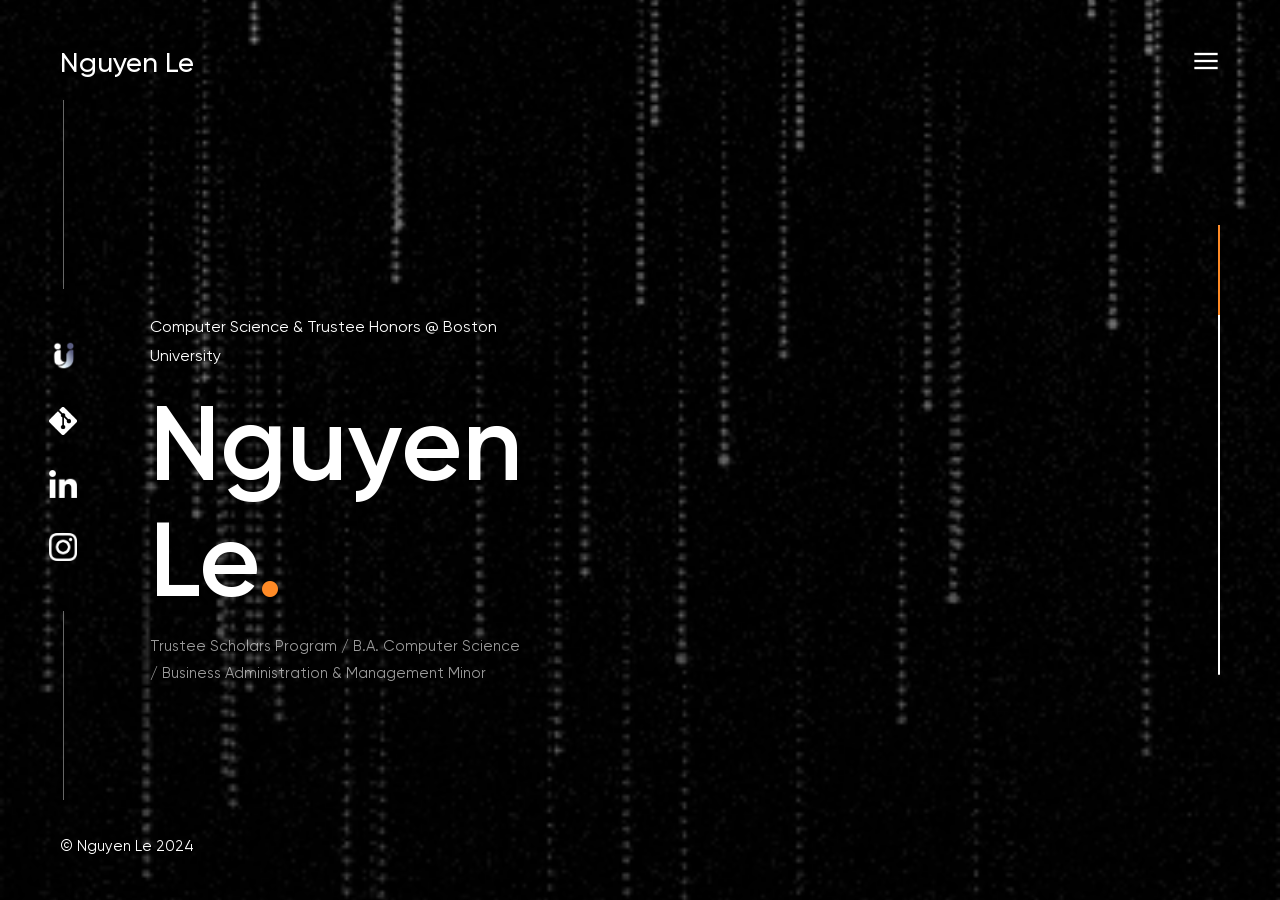
==== commit 76d0e029: "[verify] google verify" ====
--- a/index.html
+++ b/index.html
@@ -6,6 +6,7 @@
     <title>Nguyen Le</title>
     <meta http-equiv="X-UA-Compatible" content="IE=edge">
     <meta name="viewport" content="width=device-width, initial-scale=1, maximum-scale=1">
+    <meta name="google-site-verification" content="il3QJ3LKktuLav3MUKobJP605s2kmJDhiROSJtpBwnk" />
     <!--Favicon-->
     <!-- change this favicon to my own -->
     <!-- <link rel="icon" type="image/svg" href="assets/img/root/favicon.svg"> -->
@@ -724,7 +725,8 @@
                                         <h4>Learn more <span class="has-accent-color">here!</span></h4>
                                         <div class="vlt-gap-20"></div>
                                         <!-- <embed src="https://drive.google.com/file/d/1ehC1Ym4-fLE6mgEJBxqgDnFUmO_-lJ_u/view?usp=sharing" width="600px" height="600px" /> -->
-                                        <iframe src="https://drive.google.com/file/d/1ehC1Ym4-fLE6mgEJBxqgDnFUmO_-lJ_u/view" style="width:600px; height:500px;" frameborder="0"></iframe>
+                                        <iframe src="https://drive.google.com/file/d/1ehC1Ym4-fLE6mgEJBxqgDnFUmO_-lJ_u/view?usp=sharing" style="width:600px; height:500px;" frameborder="0"></iframe>
+                                        <!-- <iframe src="https://drive.google.com/embeddedfolderview?id=1ehC1Ym4-fLE6mgEJBxqgDnFUmO_-lJ_u#list" style="width:100%; height:600px; border:0;"></iframe> -->
                                     </div>
                                 </div>
                             </div>
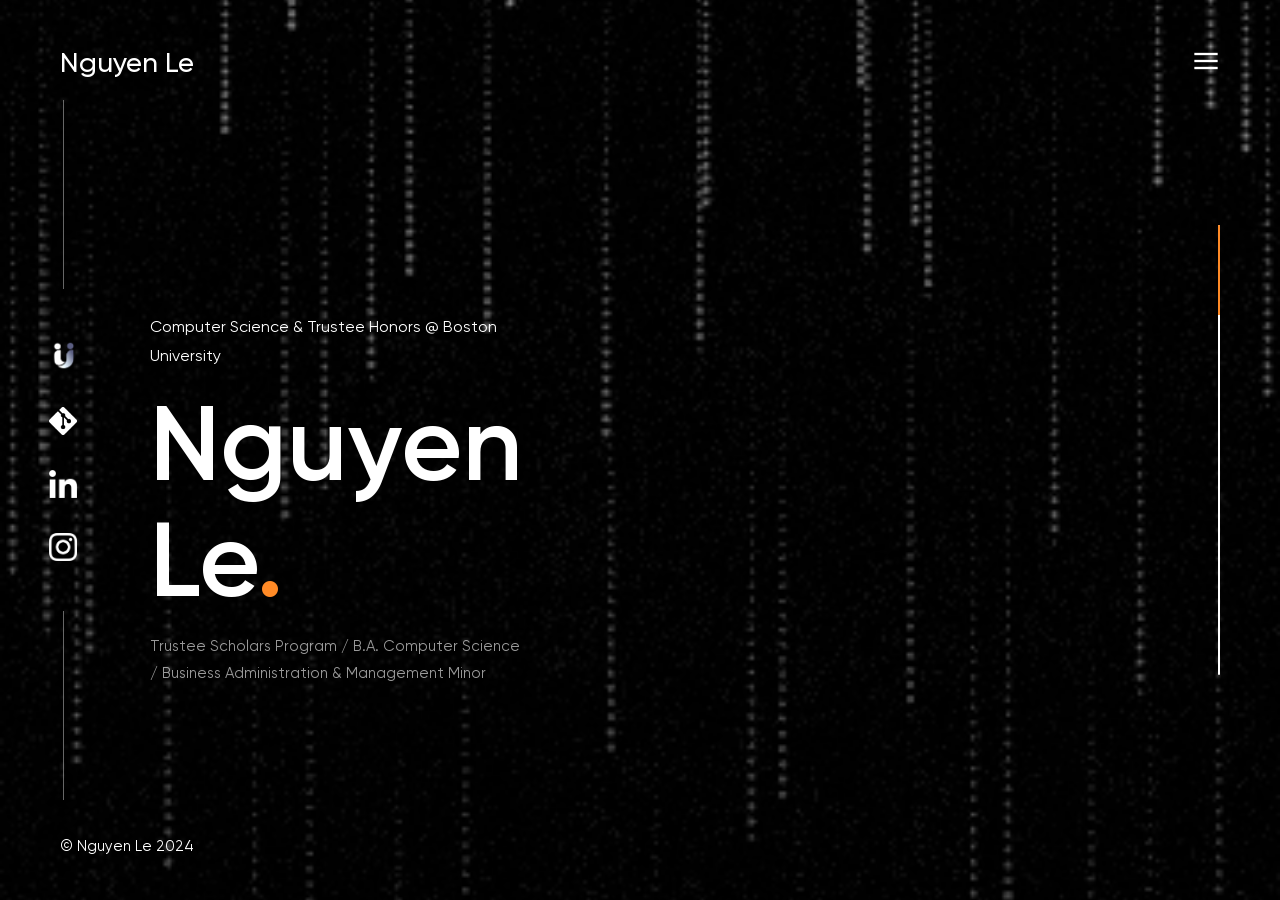
==== commit cf1dc9c8: "[fix] adjusted google drive embeddings" ====
--- a/index.html
+++ b/index.html
@@ -523,24 +523,6 @@
                                                         <!--Project-->
                                                         <div class="vlt-testimonial">
                                                             <div class="vlt-testimonial__meta">
-                                                                <h5 class="vlt-testimonial__name">Grapheme-to-Phoneme Model
-                                                                </h5>
-                                                                <div class="vlt-testimonial__function">Encoder-Decoder, Recurrent Neural Networks                                                               </div>
-                                                            </div>
-
-                                                            <div class="vlt-testimonial__text">
-                                                                <p>
-                                                                    Text-to-speech (TTS) synthesis model for Romanian lexicon using sequence-to-sequence technique from deep learning 
-                                                                </p>
-                                                            </div>
-
-                                                        </div>
-                                                    </div>
-
-                                                    <div class="swiper-slide">
-                                                        <!--Project-->
-                                                        <div class="vlt-testimonial">
-                                                            <div class="vlt-testimonial__meta">
                                                                 <h5 class="vlt-testimonial__name">Capital Crest
                                                                 </h5>
                                                                 <div class="vlt-testimonial__function">NextJS, PostgreSQL, Plaid API, TypeScript
@@ -560,6 +542,24 @@
                                                         <!--Project-->
                                                         <div class="vlt-testimonial">
                                                             <div class="vlt-testimonial__meta">
+                                                                <h5 class="vlt-testimonial__name"> World Happiness
+                                                                </h5>
+                                                                <div class="vlt-testimonial__function">pandas, NumPy, matplotlib, scikit-learn                                                               </div>
+                                                            </div>
+
+                                                            <div class="vlt-testimonial__text">
+                                                                <p>
+                                                                    Machine learning techniques to understand driving factors of happiness globally and provide actionable insights for policymakers to improve well-being globally
+                                                                </p>
+                                                            </div>
+
+                                                        </div>
+                                                    </div>
+
+                                                    <div class="swiper-slide">
+                                                        <!--Project-->
+                                                        <div class="vlt-testimonial">
+                                                            <div class="vlt-testimonial__meta">
                                                                 <h5 class="vlt-testimonial__name">VNProperties
                                                                 </h5>
                                                                 <div class="vlt-testimonial__function">React Native, Expo, TypeScript
@@ -569,6 +569,24 @@
                                                             <div class="vlt-testimonial__text">
                                                                 <p>
                                                                     Native application for listing real estate properties in Vietnam
+                                                                </p>
+                                                            </div>
+
+                                                        </div>
+                                                    </div>
+
+                                                    <div class="swiper-slide">
+                                                        <!--Project-->
+                                                        <div class="vlt-testimonial">
+                                                            <div class="vlt-testimonial__meta">
+                                                                <h5 class="vlt-testimonial__name">Grapheme-to-Phoneme Model
+                                                                </h5>
+                                                                <div class="vlt-testimonial__function">Encoder-Decoder, Recurrent Neural Networks                                                               </div>
+                                                            </div>
+
+                                                            <div class="vlt-testimonial__text">
+                                                                <p>
+                                                                    Text-to-speech (TTS) synthesis model for Romanian lexicon using sequence-to-sequence technique from deep learning 
                                                                 </p>
                                                             </div>
 
@@ -725,7 +743,7 @@
                                         <h4>Learn more <span class="has-accent-color">here!</span></h4>
                                         <div class="vlt-gap-20"></div>
                                         <!-- <embed src="https://drive.google.com/file/d/1ehC1Ym4-fLE6mgEJBxqgDnFUmO_-lJ_u/view?usp=sharing" width="600px" height="600px" /> -->
-                                        <iframe src="https://drive.google.com/file/d/1ehC1Ym4-fLE6mgEJBxqgDnFUmO_-lJ_u/view?usp=sharing" style="width:600px; height:500px;" frameborder="0"></iframe>
+                                        <iframe src="https://drive.google.com/file/d/1zCsEixiVrNMGuiL6zluh_3BzUMnAU-4b/preview" style="width:600px; height:500px;" frameborder="0"></iframe>
                                         <!-- <iframe src="https://drive.google.com/embeddedfolderview?id=1ehC1Ym4-fLE6mgEJBxqgDnFUmO_-lJ_u#list" style="width:100%; height:600px; border:0;"></iframe> -->
                                     </div>
                                 </div>
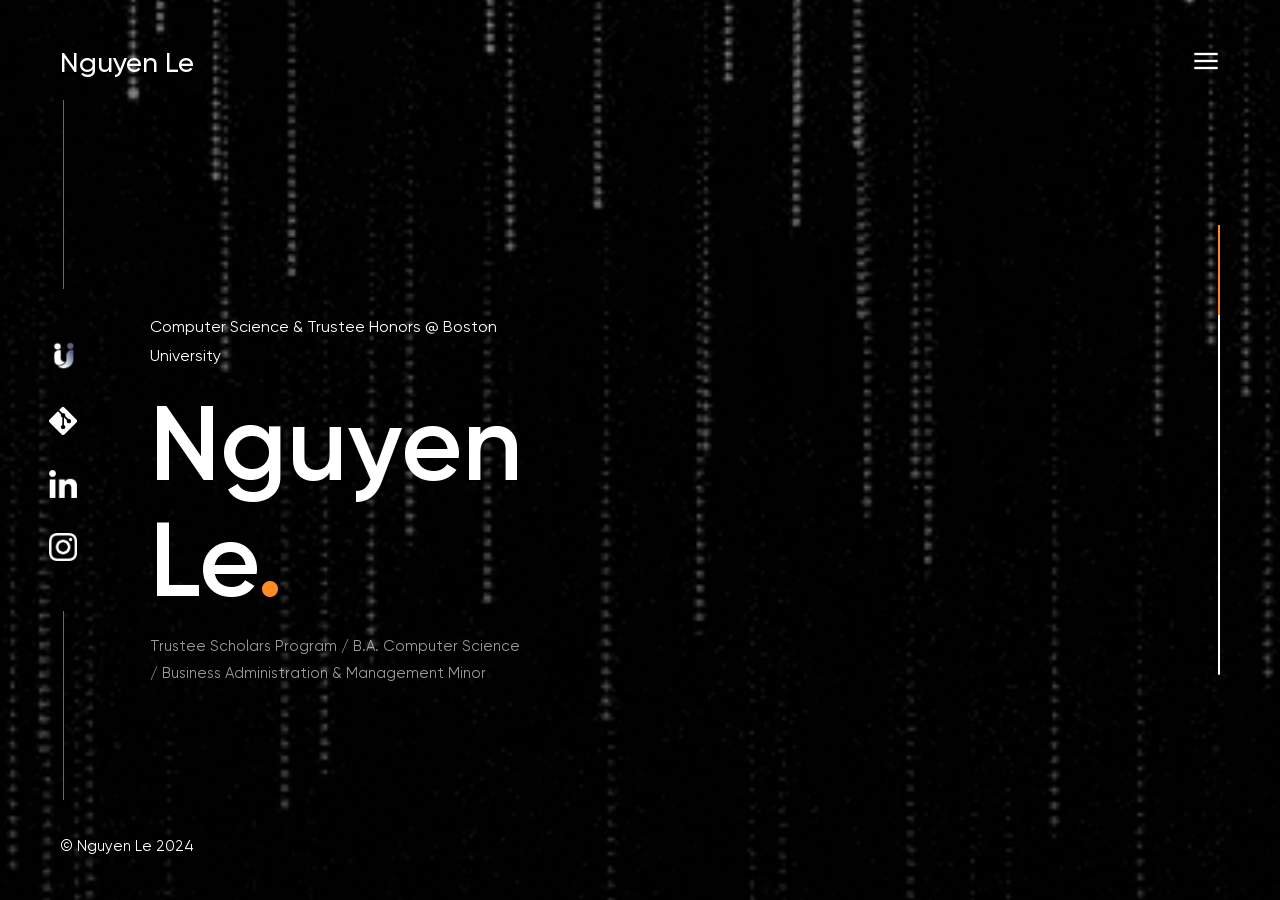
==== commit b3ea8cdf: "[fix] minor font issue" ====
--- a/index.html
+++ b/index.html
@@ -575,8 +575,8 @@
                                                         </div>
                                                     </div>
 
-                                                    <div class="swiper-slide">
-                                                        <!--Project-->
+                                                    <!-- <div class="swiper-slide">
+                                                        Project
                                                         <div class="vlt-testimonial">
                                                             <div class="vlt-testimonial__meta">
                                                                 <h5 class="vlt-testimonial__name">Grapheme-to-Phoneme Model
@@ -591,7 +591,7 @@
                                                             </div>
 
                                                         </div>
-                                                    </div>
+                                                    </div> -->
 
                                                     <div class="swiper-slide">
                                                         <!--Project-->
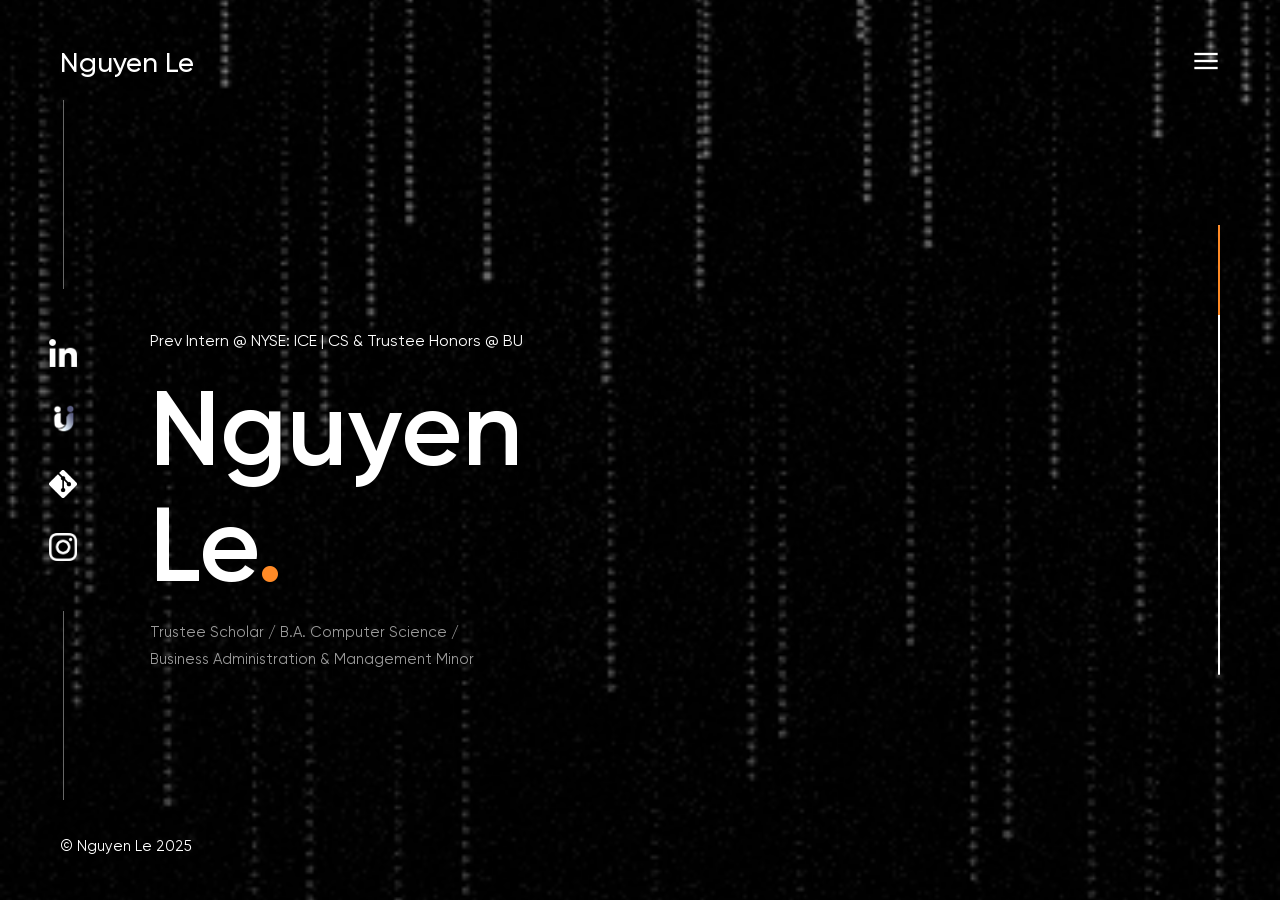
==== commit 916d52fb: "[feat] new update" ====
--- a/index.html
+++ b/index.html
@@ -119,6 +119,12 @@
         <div class="vlt-offcanvas-menu__footer">
             <!--Socials-->
             <div class="vlt-offcanvas-menu__socials">
+                <!--LinkedIn-->
+                <a class="vlt-social-icon vlt-social-icon--style-1" href="https://www.linkedin.com/in/nguyenle04/"
+                    target="_blank">
+                    <img src="assets/img/linkedin.png">
+                </a>
+
                 <!-- UniMate -->
                 <a class="vlt-social-icon vlt-social-icon--style-1" href="https://unimate.com.vn/" target="_blank">
                     <img src="assets/img/unimate.png">
@@ -127,12 +133,6 @@
                 <!--GitHub-->
                 <a class="vlt-social-icon vlt-social-icon--style-1" href="https://github.com/FilipLe" target="_blank">
                     <img src="assets/img/github.png">
-                </a>
-
-                <!--LinkedIn-->
-                <a class="vlt-social-icon vlt-social-icon--style-1" href="https://www.linkedin.com/in/nguyenle04/"
-                    target="_blank">
-                    <img src="assets/img/linkedin.png">
                 </a>
 
                 <!--Instagram-->
@@ -152,6 +152,12 @@
     <div class="vlt-site-overlay"></div>
     <!--Fixed socials-->
     <div class="vlt-fixed-socials">
+        <!--LinkedIn-->
+        <a class="vlt-social-icon vlt-social-icon--style-1" href="https://www.linkedin.com/in/nguyenle04/"
+            target="_blank">
+            <img src="assets/img/linkedin.png">
+        </a>
+
         <!--UniMate-->
         <a class="vlt-social-icon vlt-social-icon--style-1" href="https://unimate.com.vn/" target="_blank">
             <img src="assets/img/unimate.png">
@@ -160,12 +166,6 @@
         <!--GitHub-->
         <a class="vlt-social-icon vlt-social-icon--style-1" href="https://github.com/FilipLe" target="_blank">
             <img src="assets/img/github.png">
-        </a>
-
-        <!--LinkedIn-->
-        <a class="vlt-social-icon vlt-social-icon--style-1" href="https://www.linkedin.com/in/nguyenle04/"
-            target="_blank">
-            <img src="assets/img/linkedin.png">
         </a>
 
         <!--Instagram-->
@@ -199,8 +199,8 @@
                                     <!--Animated Block-->
                                     <div class="vlt-animated-block" data-animation-name="fadeInUpSm"
                                         style="animation-delay:.1s; animation-duration:700ms;"><span
-                                            class="vlt-display-1 has-white-color">Computer Science & Trustee Honors @
-                                            Boston University</span>
+                                            class="vlt-display-1 has-white-color">Prev Intern @ NYSE: ICE  |  CS & Trustee Honors @
+                                            BU</span>
                                     </div>
                                     <div class="vlt-gap-15"></div>
                                     <!--Animated Block-->
@@ -213,7 +213,7 @@
                                     <!--Animated Block-->
                                     <div class="vlt-animated-block" data-animation-name="fadeInUpSm"
                                         style="animation-delay:.3s; animation-duration:700ms;">
-                                        <p> Trustee Scholars Program / B.A. Computer Science / Business Administration &
+                                        <p> Trustee Scholar / B.A. Computer Science / Business Administration &
                                             Management Minor</p>
                                     </div>
                                 </div>
@@ -242,7 +242,7 @@
                                     <div class="vlt-animated-block" data-animation-name="fadeInUpSm"
                                         style="animation-delay:0s; animation-duration:700ms;">
                                         <div class="vlt-experience-block">
-                                            <img src="assets/img/nguyenle.jpg" style="margin:auto"
+                                            <img src="assets/img/ICEheadshot.jpg" style="margin:auto"
                                                 class="vlt-experience-profile">
                                         </div>
                                     </div>
@@ -259,7 +259,7 @@
                                     <div class="vlt-animated-block" data-animation-name="fadeInUpSm"
                                         style="animation-delay:.2s; animation-duration:700ms;">
                                         <p>
-                                            I’m a Computer Science student with a passion for Technology, Finance, and Machine Learning. I am in my junior year, and I am part of the 20 <u><a href="https://www.bu.edu/provost/students/undergraduate/trustee-scholars-program/">Trustee Scholars</a></u> at Boston University. I’ve worked on a range of projects from Natural Language Processing for Fintech to Backend Development for AR/VR solutions. 
+                                            I’m a Computer Science student with a passion for Technology and Finance. I am entering my senior year, and I am part of the 20 <u><a href="https://www.bu.edu/provost/students/undergraduate/trustee-scholars-program/">Trustee Scholars</a></u> at Boston University. I’ve worked on a range of projects in various industries from FinTech to AR/VR. In my last internship, I worked at Intercontinental Exchange (NYSE: ICE), where I implemented a tool for incident monitoring for the Futures and Options Trading Platform (WebICE).
                                             
                                             <br>
                                             <br>
@@ -292,6 +292,33 @@
 
                             <!--Carousel-->
                             <div class="row">
+                                <div class="col-xl-4">
+                                    <div class="vlt-gap-30--lg"></div>
+                                    <div class="vlt-animated-block" data-animation-name="fadeInUpSm"
+                                        style="animation-delay:.2s; animation-duration:700ms;">
+                                        <article class="vlt-post vlt-post--masonry">
+                                            <div class="vlt-post-border"><span class="top"></span><span
+                                                    class="right"></span><span class="bottom"></span><span
+                                                    class="left"></span></div>
+                                            <div class="vlt-post-content">
+                                                <header class="vlt-post-header"><span class="vlt-post-date">June
+                                                        2025 - August 2025</span>
+                                                    <h3 class="vlt-post-title"><a href="">NYSE: ICE</a></h3>
+                                                </header>
+                                                <div>
+                                                    <a class="vlt-read-more-link" href="">
+                                                        Developer Intern
+                                                    </a>
+                                                </div>
+                                                <div class="vlt-post-excerpt">
+                                                    <p>
+                                                        Internal propagation incident monitoring tool for WebICE Trading Platform (4 mil+ transactions daily)
+                                                    </p>
+                                                </div>
+                                        </article>
+                                    </div>
+                                </div>
+
                                 <div class="col-xl-4">
                                     <div class="vlt-gap-30--lg"></div>
                                     <div class="vlt-animated-block" data-animation-name="fadeInUpSm"
@@ -320,28 +347,29 @@
                                 </div>
 
                                 <div class="col-xl-4">
-                                    <div class="vlt-gap-30--lg"></div>
-                                    <div class="vlt-animated-block" data-animation-name="fadeInUpSm"
-                                        style="animation-delay:.3s; animation-duration:700ms;">
+                                    <div class="vlt-animated-block" data-animation-name="fadeInUpSm"
+                                        style="animation-delay:.1s; animation-duration:700ms;">
                                         <article class="vlt-post vlt-post--masonry">
                                             <div class="vlt-post-border"><span class="top"></span><span
                                                     class="right"></span><span class="bottom"></span><span
                                                     class="left"></span></div>
                                             <div class="vlt-post-content">
-                                                <header class="vlt-post-header"><span class="vlt-post-date">August
-                                                        2024 - Present</span>
-                                                    <h3 class="vlt-post-title"><a href="">BU Spark!</a></h3>
+                                                <header class="vlt-post-header"><span class="vlt-post-date">May 2023 -
+                                                        August 2023</span>
+                                                    <h3 class="vlt-post-title"><a href="">jK Technologies Corp</a></h3>
                                                 </header>
                                                 <div>
                                                     <a class="vlt-read-more-link" href="">
-                                                        Teaching Assistant & Tech Fellow
+                                                        Backend Developer Intern
                                                     </a>
                                                 </div>
                                                 <div class="vlt-post-excerpt">
                                                     <p>
-                                                        Provide technical advising for current technology fellows at BU Spark’s incubation program for startups
+                                                        Develop backend for the AR/VR metaverse platform for businesses
                                                     </p>
                                                 </div>
+
+                                            </div>
                                         </article>
                                     </div>
                                 </div>
@@ -365,8 +393,7 @@
                                                 </div>
                                                 <div class="vlt-post-excerpt">
                                                     <p>
-                                                        Develop full-stack application as well as part of founding
-                                                        members of the startup platform
+                                                        Full-stack web development of the startup platform as well as part of founding team (202 users)
                                                     </p>
                                                 </div>
 
@@ -385,17 +412,27 @@
                                                     class="left"></span></div>
                                             <div class="vlt-post-content">
                                                 <header class="vlt-post-header"><span class="vlt-post-date">September 2023 -
-                                                        August 2024</span>
+                                                        Present</span>
                                                     <h3 class="vlt-post-title"><a href="">Boston University</a></h3>
                                                 </header>
                                                 <div>
                                                     <a class="vlt-read-more-link" href="">
+                                                        Teaching Assistant for XC 475
+                                                    </a>
+                                                </div>
+                                                <div class="vlt-post-excerpt">
+                                                    <p>
+                                                        Startup incubation fellowship
+                                                    </p>
+                                                </div>
+                                                <div>
+                                                    <a class="vlt-read-more-link" href="">
                                                         Course Assistant for CS 111
                                                     </a>
                                                 </div>
                                                 <div class="vlt-post-excerpt">
                                                     <p>
-                                                        Instruct in labs, organize discussions and daily office hours for 350+ undergraduate students in Python programming, OOP, Algorithms
+                                                        Algorithms and OOP
                                                     </p>
                                                 </div>
                                         </article>
@@ -422,37 +459,9 @@
                                                 </div>
                                                 <div class="vlt-post-excerpt">
                                                     <p>
-                                                        4-week professional development program for undergraduates led by Goldman Sachs
+                                                        Professional development program for undergraduates led by Goldman Sachs
                                                     </p>
                                                 </div>
-                                        </article>
-                                    </div>
-                                </div>
-
-                                <div class="col-xl-4">
-                                    <div class="vlt-animated-block" data-animation-name="fadeInUpSm"
-                                        style="animation-delay:.1s; animation-duration:700ms;">
-                                        <article class="vlt-post vlt-post--masonry">
-                                            <div class="vlt-post-border"><span class="top"></span><span
-                                                    class="right"></span><span class="bottom"></span><span
-                                                    class="left"></span></div>
-                                            <div class="vlt-post-content">
-                                                <header class="vlt-post-header"><span class="vlt-post-date">May 2023 -
-                                                        August 2023</span>
-                                                    <h3 class="vlt-post-title"><a href="">jK Technologies Corp</a></h3>
-                                                </header>
-                                                <div>
-                                                    <a class="vlt-read-more-link" href="">
-                                                        Backend Developer Intern
-                                                    </a>
-                                                </div>
-                                                <div class="vlt-post-excerpt">
-                                                    <p>
-                                                        Develop backend for the AR/VR metaverse platform for businesses
-                                                    </p>
-                                                </div>
-
-                                            </div>
                                         </article>
                                     </div>
                                 </div>
@@ -728,7 +737,7 @@
                                         <p>For any further queries regarding my profile, please do not hesitate to reach
                                             out to me at the contacts below:</p>
                                         <div class="vlt-gap-40"></div>
-                                        <p><a class="tel" href="linkedin.com/in/nguyenle04/">LinkedIn: nguyenle04</a>
+                                        <p><a class="tel" href="https://www.linkedin.com/in/nguyenle04/">LinkedIn: nguyenle04</a>
                                         </p>
                                         <p><a class="tel" href="https://github.com/FilipLe">GitHub: FilipLe</a></p>
                                         <p><a class="tel" href="mailto:nguyenle@bu.edu">nguyenle@bu.edu</a></p>
@@ -742,9 +751,7 @@
                                         style="animation-delay:.1s; animation-duration:700ms;">
                                         <h4>Learn more <span class="has-accent-color">here!</span></h4>
                                         <div class="vlt-gap-20"></div>
-                                        <!-- <embed src="https://drive.google.com/file/d/1ehC1Ym4-fLE6mgEJBxqgDnFUmO_-lJ_u/view?usp=sharing" width="600px" height="600px" /> -->
-                                        <iframe src="https://drive.google.com/file/d/1zCsEixiVrNMGuiL6zluh_3BzUMnAU-4b/preview" style="width:600px; height:500px;" frameborder="0"></iframe>
-                                        <!-- <iframe src="https://drive.google.com/embeddedfolderview?id=1ehC1Ym4-fLE6mgEJBxqgDnFUmO_-lJ_u#list" style="width:100%; height:600px; border:0;"></iframe> -->
+                                        <iframe src="https://drive.google.com/file/d/15LZL4hPP0qQVD8fsYHpueDQ9MWsuEfMG/preview" style="width:600px; height:500px;" frameborder="0"></iframe>
                                     </div>
                                 </div>
                             </div>
@@ -759,7 +766,7 @@
     <!--Footer-->
     <footer class="vlt-footer vlt-footer--default vlt-footer--fixed">
         <div class="vlt-footer-copyright">
-            <p>© Nguyen Le 2024</p>
+            <p>© Nguyen Le 2025</p>
         </div>
     </footer>
 
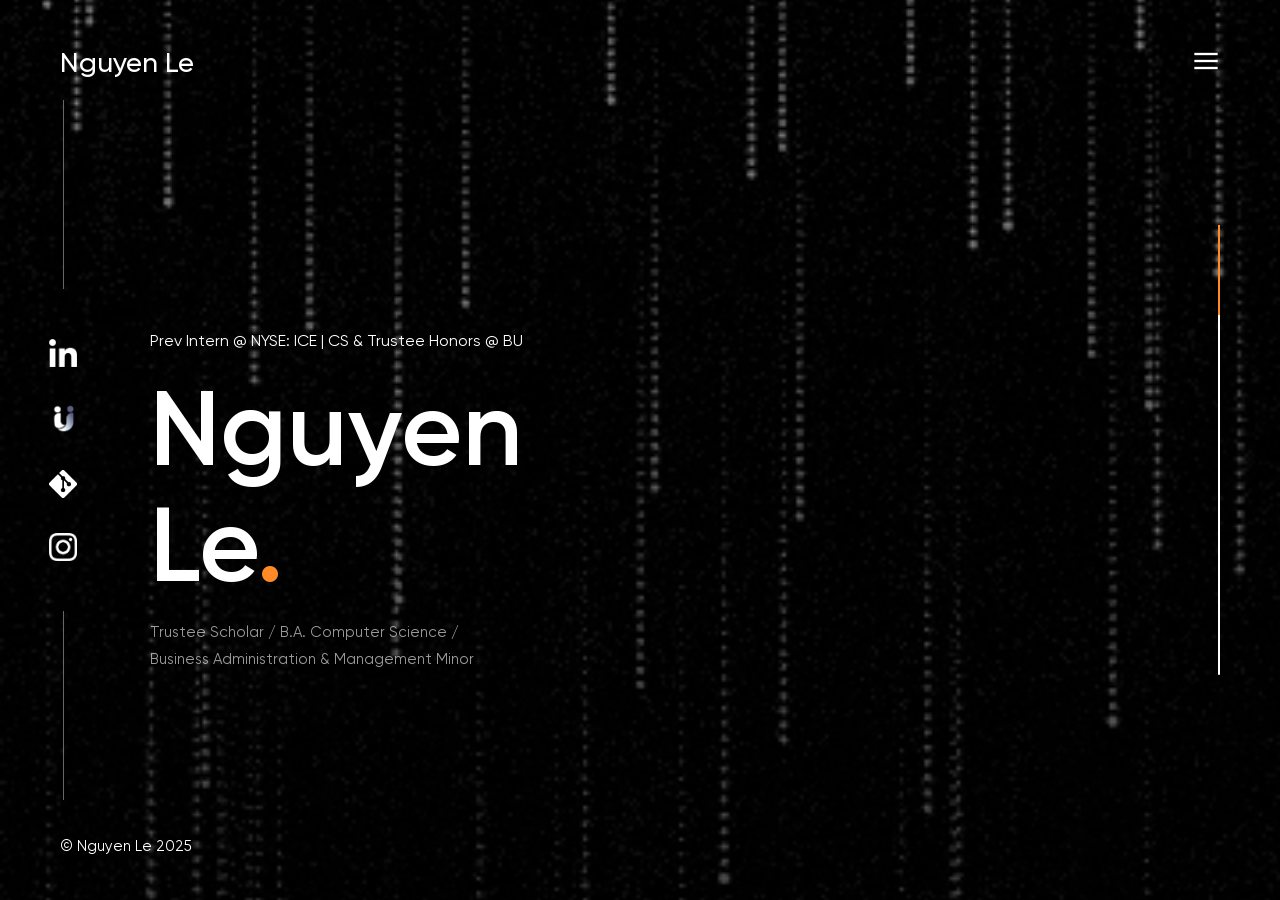
==== commit a77e81c7: "[fix] (C)" ====
--- a/index.html
+++ b/index.html
@@ -144,7 +144,7 @@
 
             <!--Copyright-->
             <div class="vlt-offcanvas-menu__copyright">
-                <p>© 2024 Copyright.<br>All rights reserved.</p>
+                <p>© 2025 Copyright.<br>All rights reserved.</p>
             </div>
         </div>
     </div>
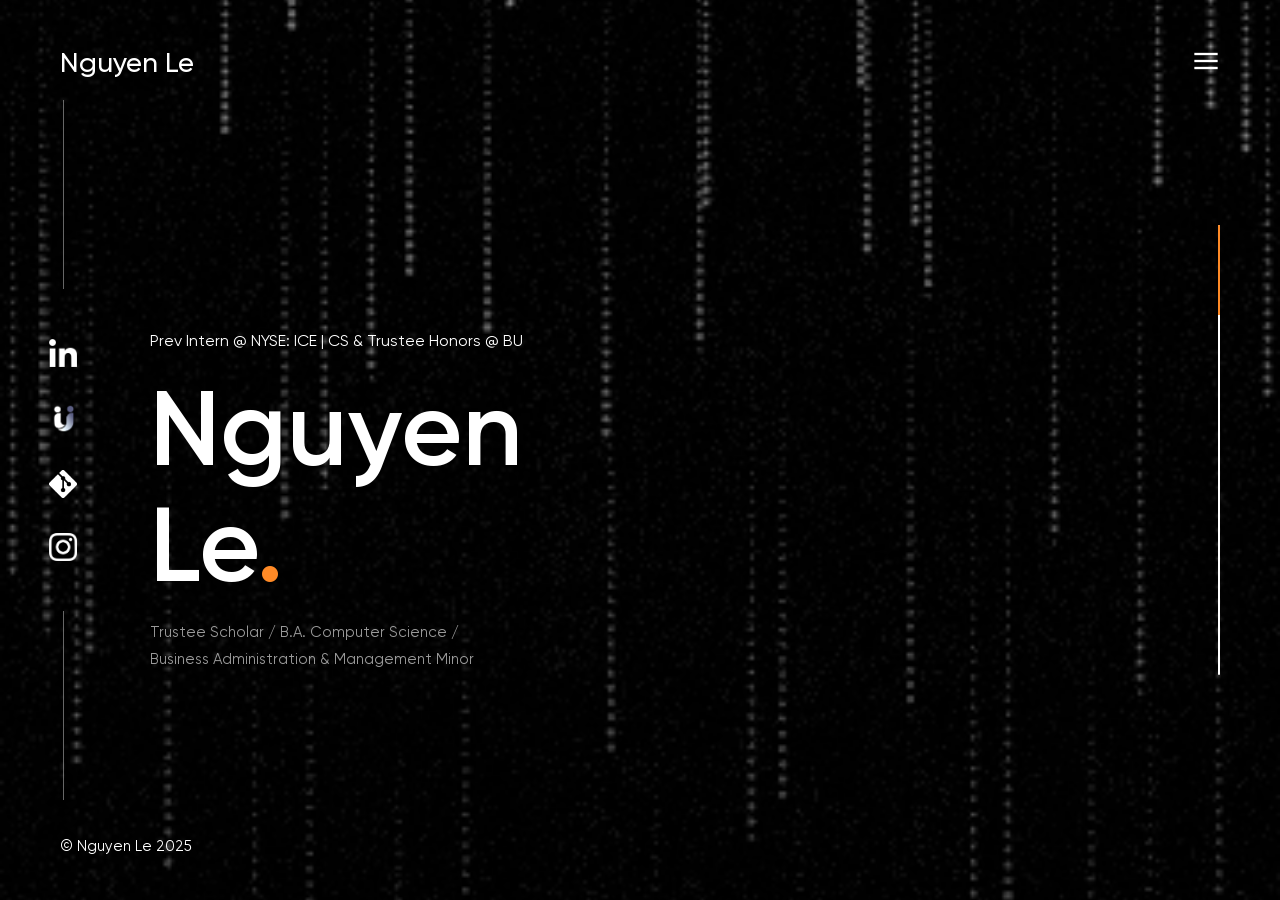
==== commit 451c31f9: "[fix] updated resume" ====
--- a/index.html
+++ b/index.html
@@ -312,7 +312,7 @@
                                                 </div>
                                                 <div class="vlt-post-excerpt">
                                                     <p>
-                                                        Internal propagation incident monitoring tool for WebICE Trading Platform (4 mil+ transactions daily)
+                                                        Command propagation tool for WebICE Trading Platform (4 mil+ transactions daily)
                                                     </p>
                                                 </div>
                                         </article>
@@ -751,7 +751,7 @@
                                         style="animation-delay:.1s; animation-duration:700ms;">
                                         <h4>Learn more <span class="has-accent-color">here!</span></h4>
                                         <div class="vlt-gap-20"></div>
-                                        <iframe src="https://drive.google.com/file/d/15LZL4hPP0qQVD8fsYHpueDQ9MWsuEfMG/preview" style="width:600px; height:500px;" frameborder="0"></iframe>
+                                        <iframe src="https://drive.google.com/file/d/1t51GRD2oisGLF-4Ka0d4-szWAeoA7lP0/preview" style="width:600px; height:500px;" frameborder="0"></iframe>
                                     </div>
                                 </div>
                             </div>
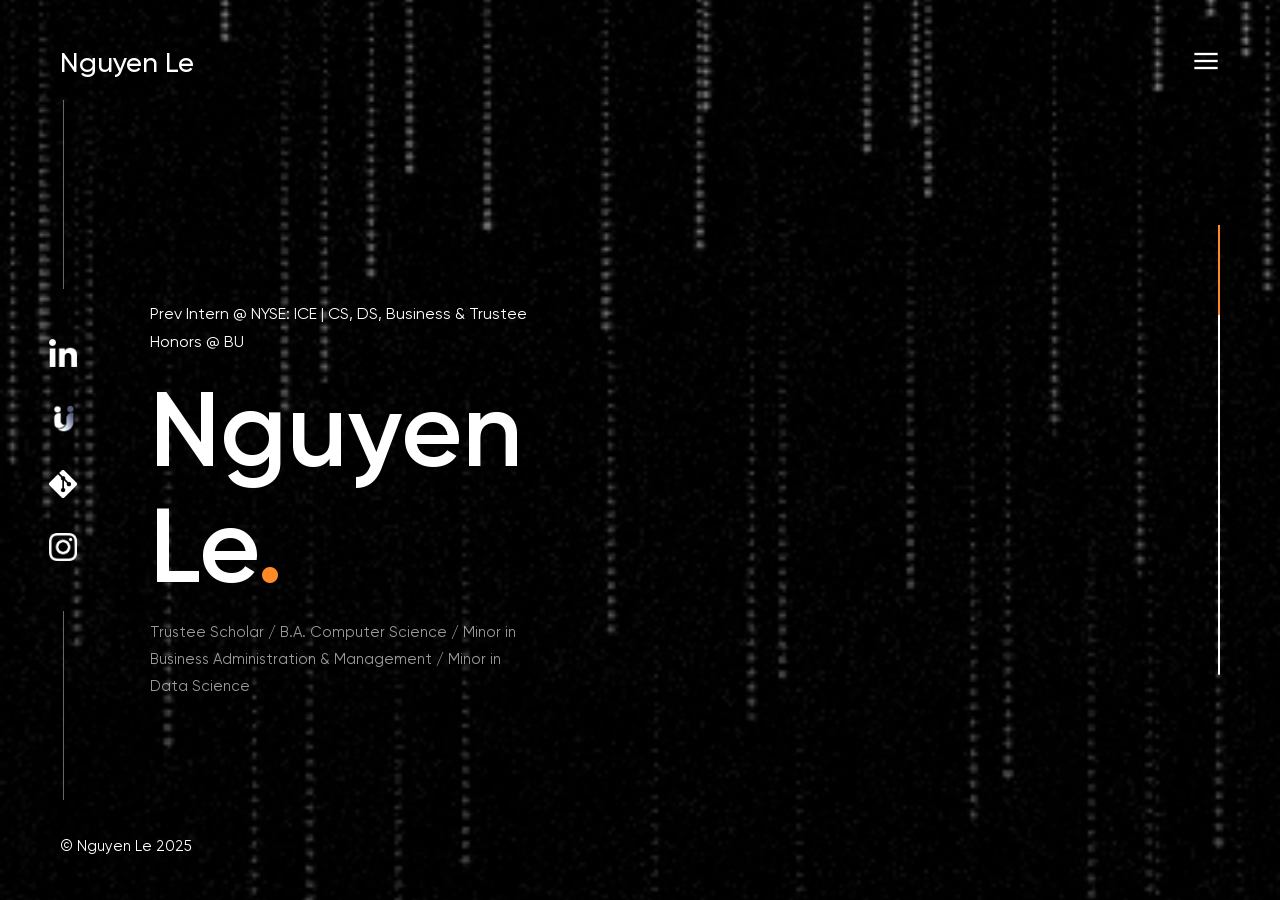
==== commit 6ddffa8c: "[fix] title heading" ====
--- a/index.html
+++ b/index.html
@@ -199,7 +199,7 @@
                                     <!--Animated Block-->
                                     <div class="vlt-animated-block" data-animation-name="fadeInUpSm"
                                         style="animation-delay:.1s; animation-duration:700ms;"><span
-                                            class="vlt-display-1 has-white-color">Prev Intern @ NYSE: ICE  |  CS & Trustee Honors @
+                                            class="vlt-display-1 has-white-color">Prev Intern @ NYSE: ICE  |  CS, DS, Business & Trustee Honors @
                                             BU</span>
                                     </div>
                                     <div class="vlt-gap-15"></div>
@@ -213,8 +213,8 @@
                                     <!--Animated Block-->
                                     <div class="vlt-animated-block" data-animation-name="fadeInUpSm"
                                         style="animation-delay:.3s; animation-duration:700ms;">
-                                        <p> Trustee Scholar / B.A. Computer Science / Business Administration &
-                                            Management Minor</p>
+                                        <p> Trustee Scholar / B.A. Computer Science / Minor in Business Administration &
+                                            Management / Minor in Data Science </p>
                                     </div>
                                 </div>
 
